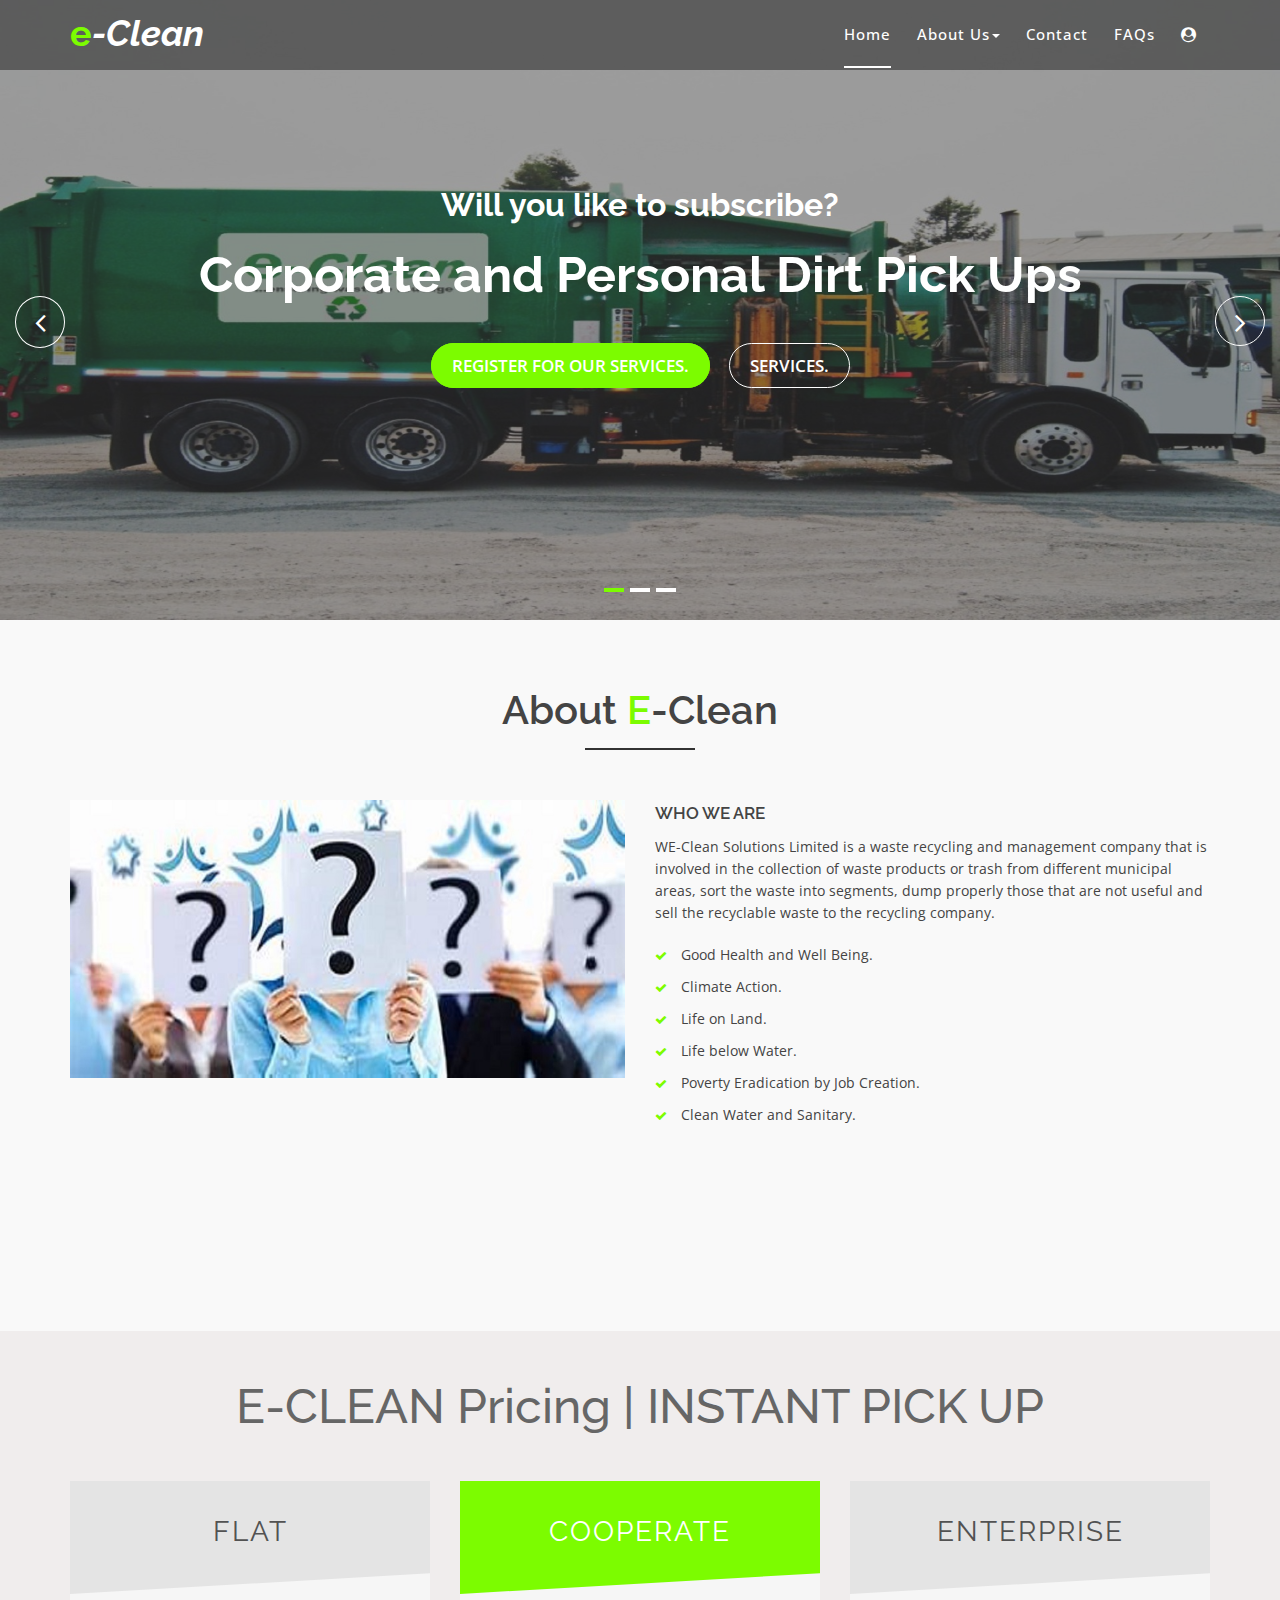
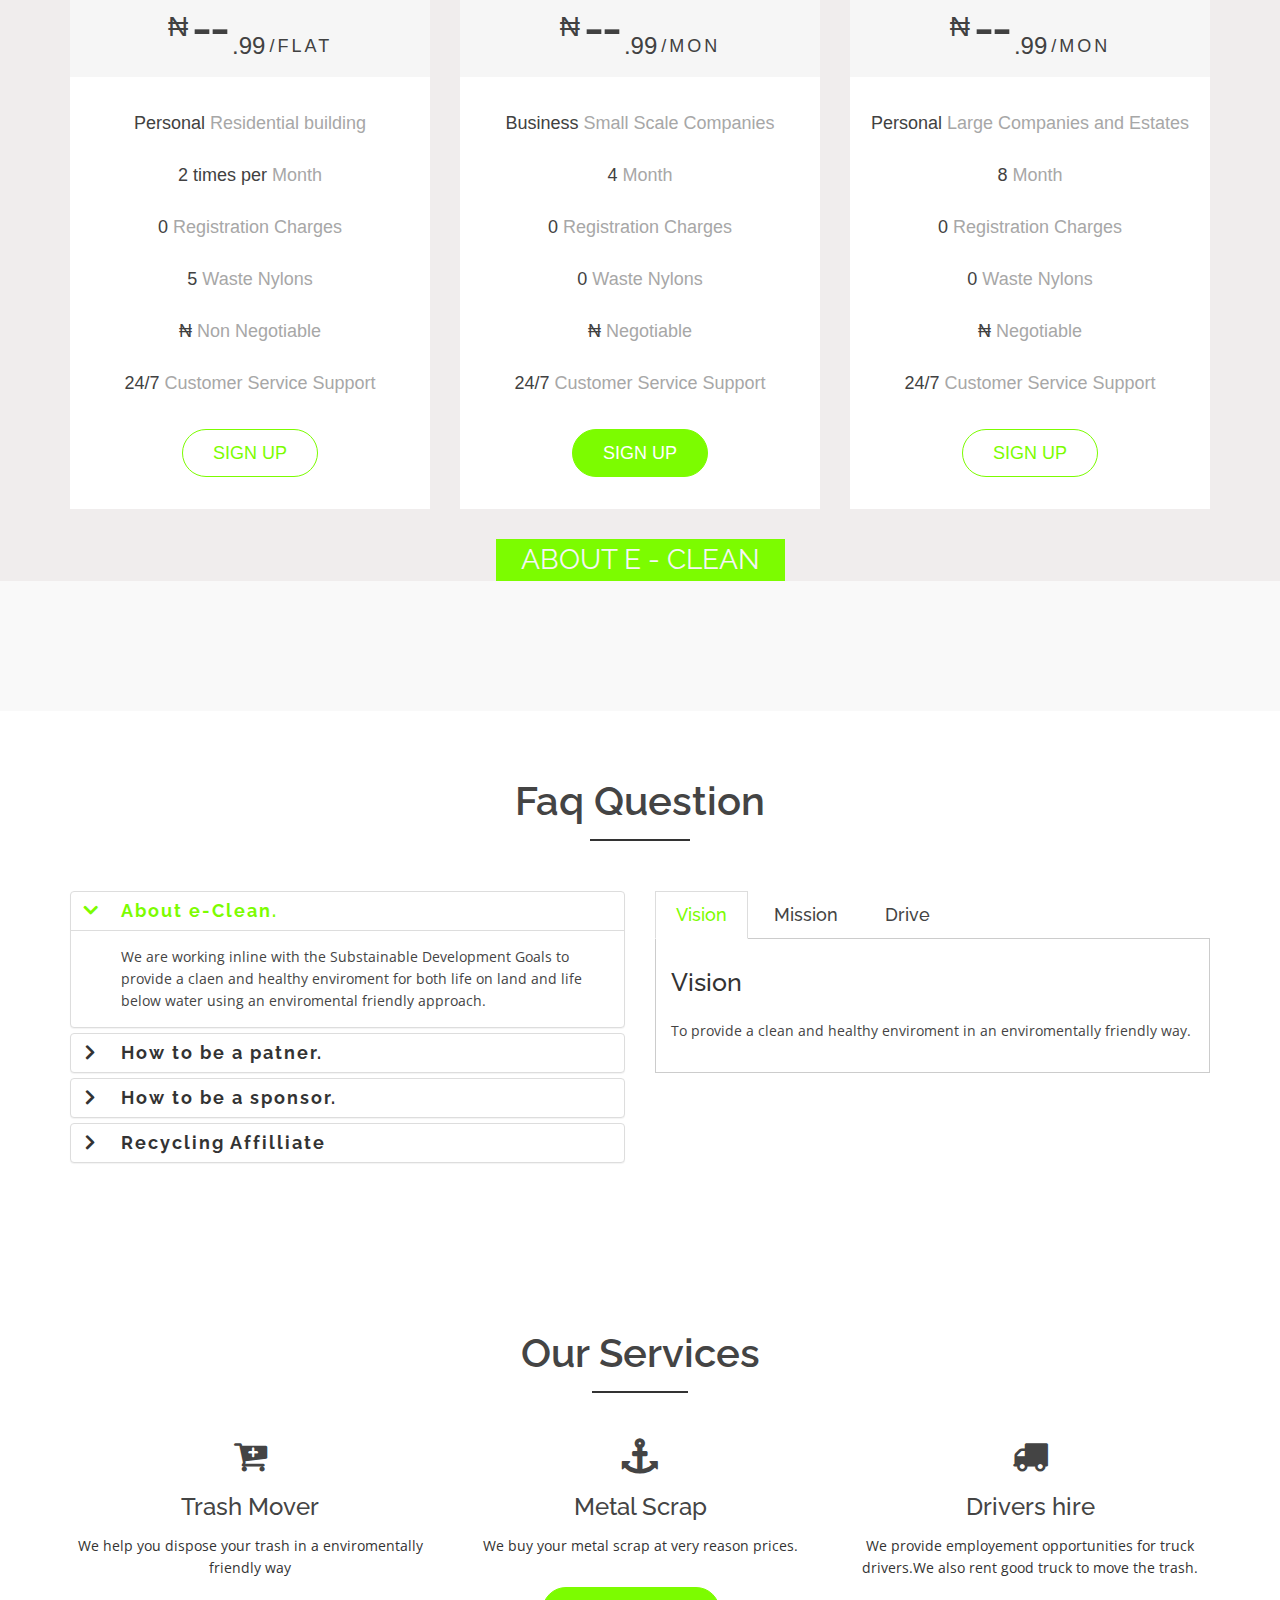
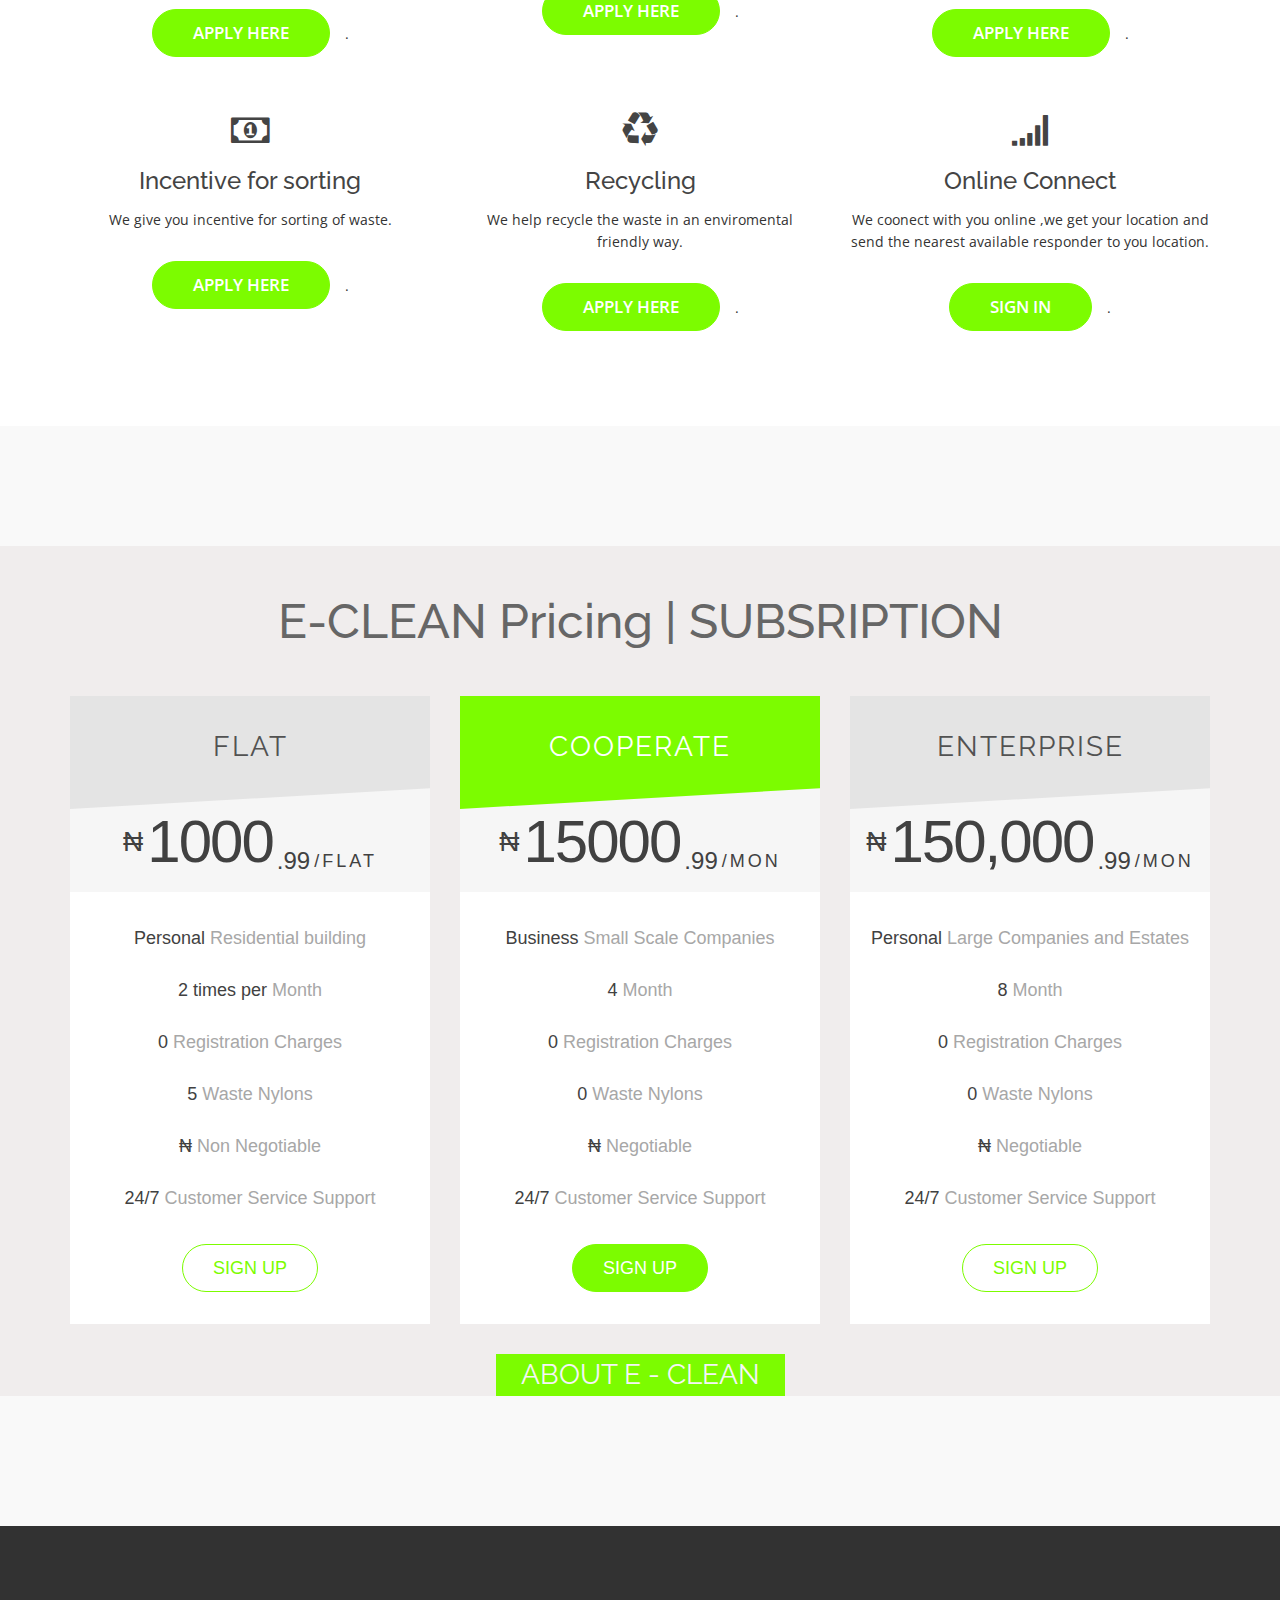
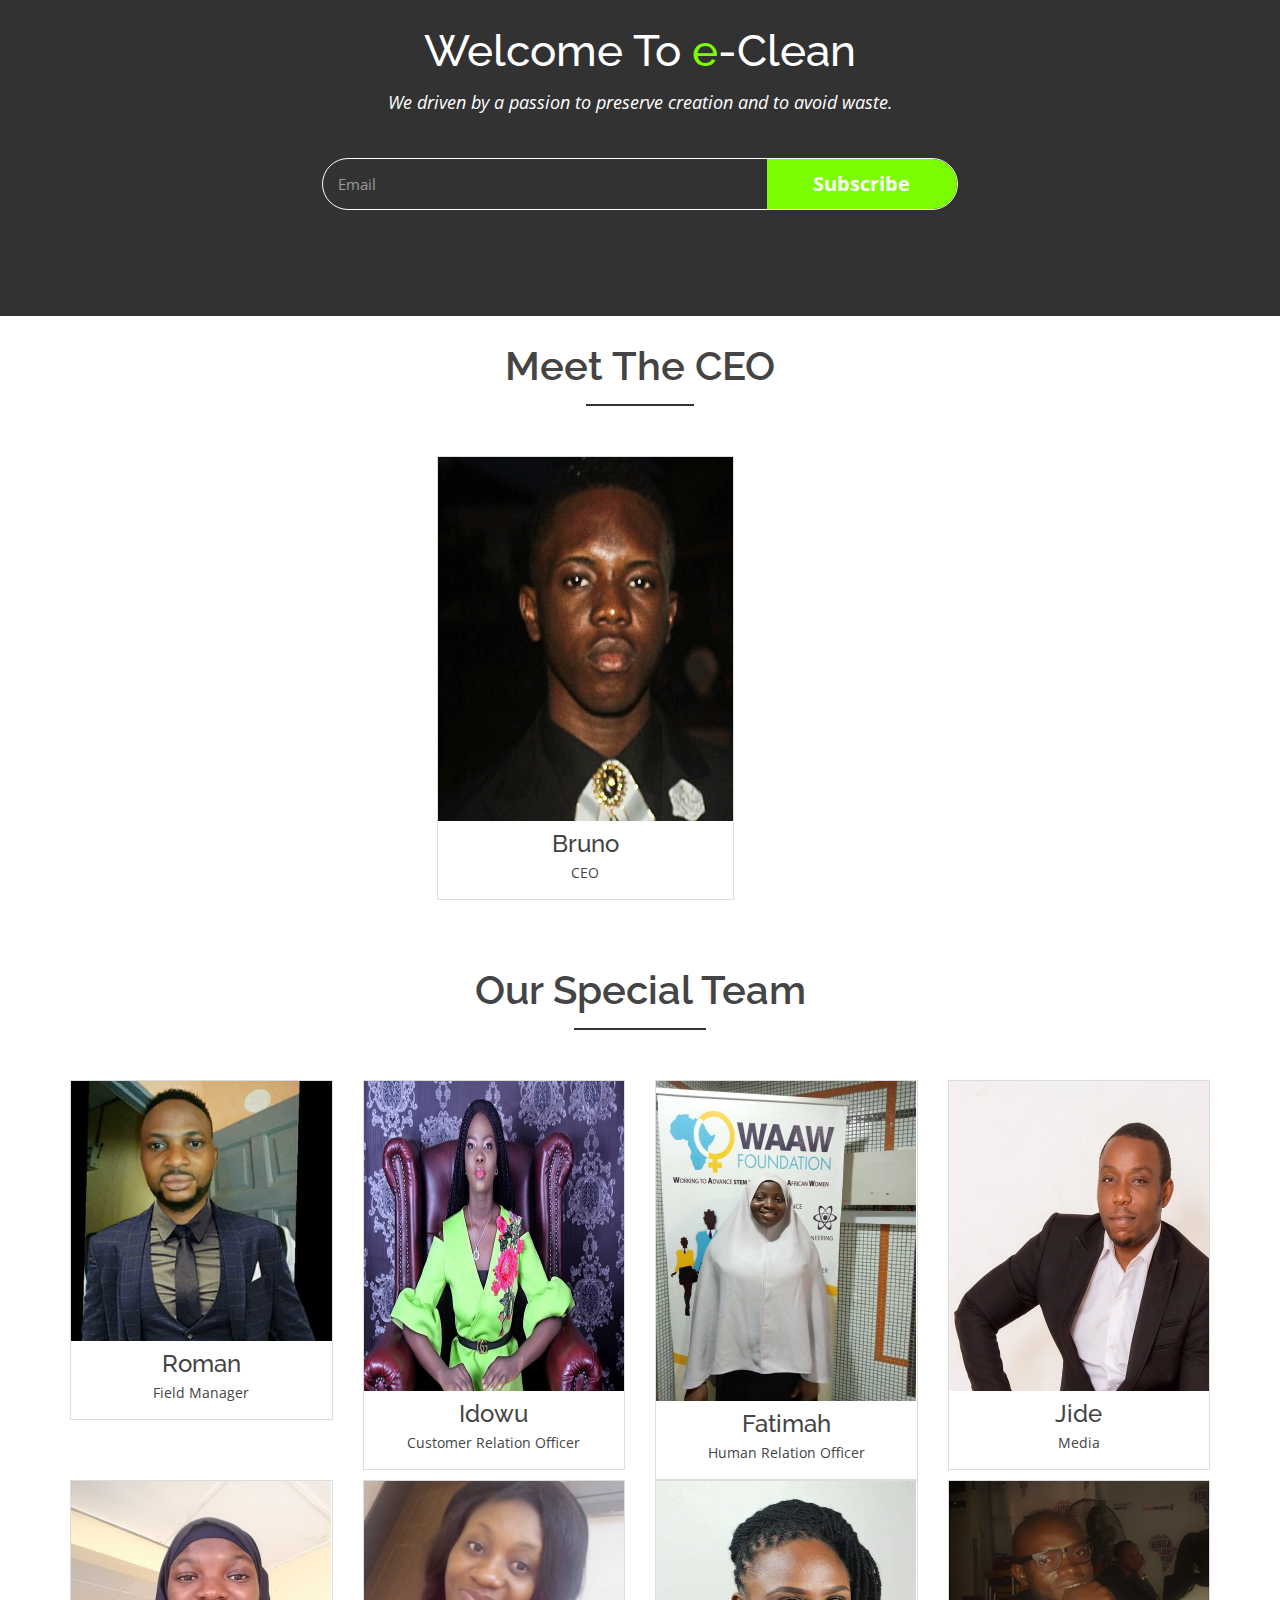
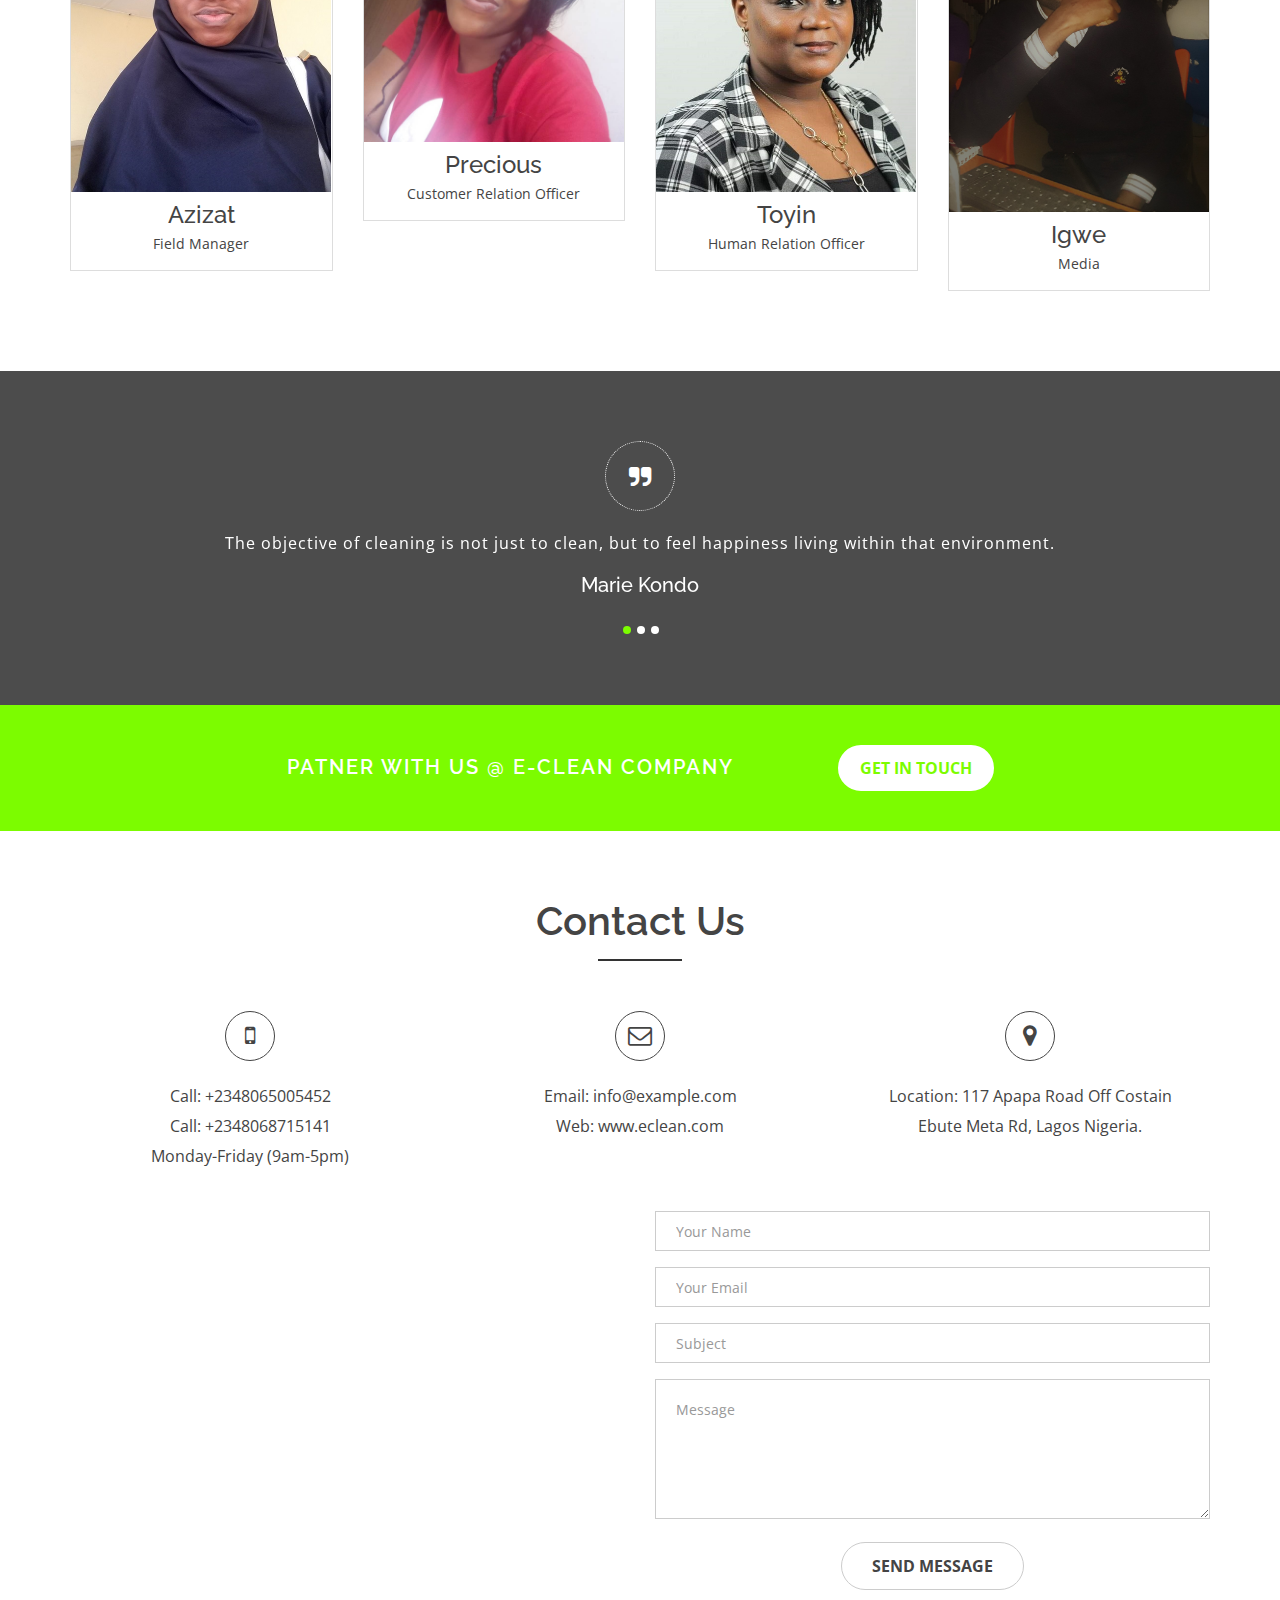
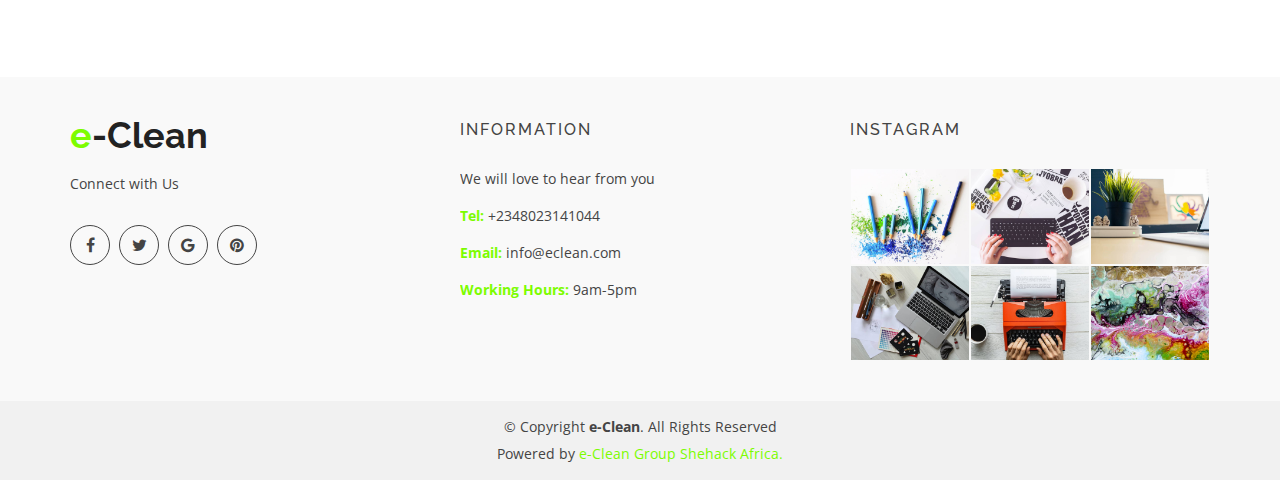
==== index.html @ 4c66dd2d "changining index page" ====
<!doctype html>
<html lang="en">
<head>
  <meta charset="utf-8">
  <title>eClean Enviromental Services</title>
  <meta content="width=device-width, initial-scale=1.0" name="viewport">
  <meta content="" name="keywords">
  <meta content="" name="description">

  <!-- Favicons -->
  <link href="img/favicon.png" rel="icon">
  <link href="img/apple-touch-icon.png" rel="apple-touch-icon">

  <!-- Google Fonts -->
  <link href="https://fonts.googleapis.com/css?family=Open+Sans:300,400,400i,600,700|Raleway:300,400,400i,500,500i,700,800,900" rel="stylesheet">

  <!-- Bootstrap CSS File -->
  <link href="lib/bootstrap/css/bootstrap.min.css" rel="stylesheet">

  <!-- Libraries CSS Files -->
  <link href="lib/nivo-slider/css/nivo-slider.css" rel="stylesheet">
  <link href="lib/owlcarousel/owl.carousel.css" rel="stylesheet">
  <link href="lib/owlcarousel/owl.transitions.css" rel="stylesheet">
  <link href="lib/font-awesome/css/font-awesome.min.css" rel="stylesheet">
  <link href="lib/animate/animate.min.css" rel="stylesheet">
  <link href="lib/venobox/venobox.css" rel="stylesheet">

  <!-- Nivo Slider Theme -->
  <link href="css/nivo-slider-theme.css" rel="stylesheet">

  <!-- Main Stylesheet File -->
  <link href="css/style.css" rel="stylesheet">

  <!-- Responsive Stylesheet File -->
  <link href="css/responsive.css" rel="stylesheet">

  <!-- =======================================================
    Theme Name: eBusiness
    Theme URL: https://bootstrapmade.com/ebusiness-bootstrap-corporate-template/
    Author: BootstrapMade.com
    License: https://bootstrapmade.com/license/
  ======================================================= -->
</head>

<body data-spy="scroll" data-target="#navbar-example">

  <div id="preloader"></div>

  <header>
    <!-- header-area start -->
    <div id="sticker" class="header-area">
      <div class="container">
        <div class="row">
          <div class="col-md-12 col-sm-12">

            <!-- Navigation -->
            <nav class="navbar navbar-default">
              <!-- Brand and toggle get grouped for better mobile display -->
              <div class="navbar-header">
                <button type="button" class="navbar-toggle collapsed" data-toggle="collapse" data-target=".bs-example-navbar-collapse-1" aria-expanded="false">
										<span class="sr-only">Toggle navigation</span>
										<span class="icon-bar"></span>
										<span class="icon-bar"></span>
										<span class="icon-bar"></span>
									</button>
                <!-- Brand -->
                <a class="navbar-brand page-scroll sticky-logo" href="index.html">
                  <h1><span style="color:lawngreen;">e</span><span style="color:white;font-style: italic;">-Clean</span></h1>
                  <!-- Uncomment below if you prefer to use an image logo -->
                  <!-- <img src="img/logo.png" alt="" title=""> -->
								</a>
              </div>
              <!-- Collect the nav links, forms, and other content for toggling -->
              <div class="collapse navbar-collapse main-menu bs-example-navbar-collapse-1" id="navbar-example">
                <ul class="nav navbar-nav navbar-right">
                  <li class="active">
                    <a class="page-scroll" href="#home">Home</a>
                  </li>
                  <li class="dropdown"><a href="#" class="dropdown-toggle" data-toggle="dropdown">About Us<span class="caret"></span></a>
                    <ul class="dropdown-menu" role="menu">
                    <li><a href=#about >About Us</a></li>
                       <li><a href=#services >Services</a></li>
                       <li><a href=#pricing>Pricing</a></li>
                       <li><a href=#testimonials>QUotes</a></li>
                      <li><a href=#team >Our Team</a></li>
                      
                    </ul> 
                  </li>
                 
                  <li>
                    <a class="page-scroll" href="#contact">Contact</a>
                  </li>

                  <li>
                    <a class="page-scroll" href="#faq">FAQs</a>
                  </li>
                  <li class="dropdown"><a href="#" class="dropdown-toggle" data-toggle="dropdown"><span class="fa fa-user-circle"></span></a>
                    <ul class="dropdown-menu" role="menu">
                       <li><a data-toggle="modal" data-target="#mySignin" ><span class="fa fa-unlock"></span> Sign In</a></li>
                      <li><a href=#team data-toggle="modal" data-target="#myClient"><span class="fa fa-edit"></span> Register</a></li>
                    </ul> 
                  </li>
                </ul>
              </div>
              <!-- navbar-collapse -->
            </nav>
            <!-- END: Navigation -->
          </div>
        </div>
      </div>
    </div>
    <!-- header-area end -->
  </header>
  <!-- header end -->

  <!-- Start Slider Area -->
  <div id="home" class="slider-area">
    <div class="bend niceties preview-2">
      <div id="ensign-nivoslider" class="slides">
        <img src="img/slider/slider1.jpeg" alt="" title="#slider-direction-1" />
        <img src="img/slider/slider1.jpeg" alt="" title="#slider-direction-2" />
        <img src="img/slider/slider1.jpeg" alt="" title="#slider-direction-3" />
      </div>

      <!-- direction 1 -->
      <div id="slider-direction-1" class="slider-direction slider-one">
        <div class="container">
          <div class="row">
            <div class="col-md-12 col-sm-12 col-xs-12">
              <div class="slider-content">
                <!-- layer 1 -->
                <div class="layer-1-1 hidden-xs wow slideInDown" data-wow-duration="2s" data-wow-delay=".2s">
                  <h2 class="title1">Will you like to subscribe? </h2>
                </div>
                <!-- layer 2 -->
                <div class="layer-1-2 wow slideInUp" data-wow-duration="2s" data-wow-delay=".1s">
                  <h1 class="title2">Corporate and Personal Dirt Pick Ups </h1>
                </div>
                <!-- layer 3 -->
                <div class="layer-1-3 hidden-xs wow slideInUp" data-wow-duration="2s" data-wow-delay=".2s">
                  <a class="ready-btn right-btn page-scroll" data-toggle="modal" data-target="#myClient" >Register for our Services.</a>
                  <a class="ready-btn  page-scroll"  href="#services">Services.</a>
                </div>
              </div>
            </div>
          </div>
        </div>
      </div>

      <!-- direction 2 -->
      <div id="slider-direction-2" class="slider-direction slider-two">
        <div class="container">
          <div class="row">
            <div class="col-md-12 col-sm-12 col-xs-12">
              <div class="slider-content text-center">
                <!-- layer 1 -->
                <div class="layer-1-1 hidden-xs wow slideInDown" data-wow-duration="2s" data-wow-delay=".2s">
                  <h2 class="title1">Are you into Recycling? </h2>
                </div>
                <!-- layer 2 -->
                <div class="layer-1-2 wow slideInUp" data-wow-duration="2s" data-wow-delay=".1s">
                  <h1 class="title2">Will you like to Patner With Us? </h1>
                </div>
                <!-- layer 3 -->
                <div class="layer-1-3 hidden-xs wow slideInUp" data-wow-duration="2s" data-wow-delay=".2s">
                  <a class="ready-btn right-btn page-scroll" data-toggle="modal" data-target="#myPatners" >Patner with Us.</a>
                  <a class="ready-btn  page-scroll" data-toggle="modal" data-target="#myClient" >Register for our Services.</a>
                </div>
              </div>
            </div>
          </div>
        </div>
      </div>

      <!-- direction 3 -->
      <div id="slider-direction-3" class="slider-direction slider-two">
        <div class="container">
          <div class="row">
            <div class="col-md-12 col-sm-12 col-xs-12">
              <div class="slider-content">
                <!-- layer 1 -->
                <div class="layer-1-1 hidden-xs wow slideInUp" data-wow-duration="2s" data-wow-delay=".2s">
                  <h2 class="title1">Are you a truck Driver or a Truck Owner  </h2>
                </div>
                <!-- layer 2 -->
                <div class="layer-1-2 wow slideInUp" data-wow-duration="2s" data-wow-delay=".1s">
                  <h1 class="title2">Apply With Us</h1>
                </div>
                <!-- layer 3 -->
                <div class="layer-1-3 hidden-xs wow slideInUp" data-wow-duration="2s" data-wow-delay=".2s">
                <a class="ready-btn right-btn  page-scroll" data-toggle="modal" data-target="#myApply">Apply Here.</a>
                <a class="ready-btn  page-scroll" data-toggle="modal" data-target="#myClient">Register for our Services.</a>
                </div>
              </div>
            </div>
          </div>
        </div>
      </div>
    </div>
  </div>
  <!-- End Slider Area -->

  <!-- Start About area -->
  <div id="about" class="about-area area-padding">
    <div class="container">
      <div class="row">
        <div class="col-md-12 col-sm-12 col-xs-12">
          <div class="section-headline text-center">
            <h2>About <span style="color:lawngreen">e</span>-Clean</h2>
          </div>
        </div>
      </div>
      <div class="row">
        <!-- single-well start-->
        <div class="col-md-6 col-sm-6 col-xs-12">
          <div class="well-left">
            <div class="single-well">
              <a href="#">
								  <img src="img/about/1.jpg" alt="">
								</a>
            </div>
          </div>
        </div>
        <!-- single-well end-->
        <div class="col-md-6 col-sm-6 col-xs-12">
          <div class="well-middle">
            <div class="single-well">
              <a href="#">
                <h4 class="sec-head">Who We Are</h4>
              </a>
              <p>
                WE-Clean Solutions Limited is a waste recycling and management company that is involved in the collection of 
                  waste products or trash from different municipal areas, sort the waste into segments, dump properly those 
                  that are not useful and sell the recyclable waste to the recycling company.
               
              </p>
              <ul>
                <li>
                  <i class="fa fa-check"></i> Good Health and Well Being.
                </li>
                <li>
                  <i class="fa fa-check"></i> Climate Action.
                </li>
                <li>
                  <i class="fa fa-check"></i> Life on Land.
                </li>
                <li>
                    <i class="fa fa-check"></i> Life  below Water.
                </li>
                <li>
                  <i class="fa fa-check"></i> Poverty Eradication by Job Creation.
                </li>
                <li>
                  <i class="fa fa-check"></i> Clean Water and Sanitary.
                </li>
              </ul>
            </div>
          </div>
        </div>
        <!-- End col-->
      </div>
    </div>
  </div>
  <!-- End About area -->

 <!-- Start Pricing area -->
<div id="pricing" class="about-area area-padding">
<div id="generic_price_table">   
<section>
        <div class="container">
            <div class="row">
                <div class="col-md-12">
                    
                    <div class="price-heading clearfix" style="margin-top:50px;">
                        <h1>E-CLEAN Pricing | INSTANT PICK UP</h1>
                    </div>
                    
                </div>
            </div>
        </div>
        <div class="container">
            <div class="row">
                <div class="col-md-4">
                    <div class="generic_content clearfix">
                        <div class="generic_head_price clearfix">
                            <div class="generic_head_content clearfix">                      
                                <div class="head_bg"></div>
                                <div class="head">
                                    <span>Flat</span>
                                </div>
                            </div>
     
                            <div class="generic_price_tag clearfix">	
                                <span class="price">
                                    <span class="sign">&#8358;</span>
                                    <span class="currency">--</span>
                                    <span class="cent">.99</span>
                                    <span class="month">/FLAT</span>
                                </span>
                            </div>
                        </div>                            
                        <div class="generic_feature_list">
                        	<ul>
                            	<li><span>Personal</span> Residential building</li>
                                <li><span>2 times per </span> Month</li>
                                <li><span>0</span> Registration Charges</li>
                                <li><span>5</span> Waste Nylons</li>
                                <li><span>&#8358;</span> Non Negotiable</li>
                                <li><span>24/7</span> Customer Service Support</li>
                            </ul>
                        </div>
                        <div class="generic_price_btn clearfix">
                        	<a  data-toggle="modal" data-target="#myClient">Sign up</a>
                        </div>
 
                    </div>
                        
                </div>
                
                <div class="col-md-4">
                    <div class="generic_content active clearfix">
                        <div class="generic_head_price clearfix">
                        
                            <div class="generic_head_content clearfix">
                            
                                <div class="head_bg"></div>
                                <div class="head">
                                    <span>Cooperate</span>
                                </div> 
                            </div>
		
                            <div class="generic_price_tag clearfix">	
                                <span class="price">
                                    <span class="sign">&#8358;</span>
                                    <span class="currency">--</span>
                                    <span class="cent">.99</span>
                                    <span class="month">/MON</span>
                                </span>
                            </div>
                            
                        </div>                            
                        <div class="generic_feature_list">
                        <ul>
                            	<li><span>Business</span> Small Scale Companies</li>
                                <li><span>4</span> Month</li>
                                <li><span>0</span> Registration Charges</li>
                                <li><span>0</span> Waste Nylons</li>
                                <li><span>&#8358;</span> Negotiable</li>
                                <li><span>24/7</span> Customer Service Support</li>
                            </ul>
                        </div>
		
                        <div class="generic_price_btn clearfix">
                        	<a class=""  data-toggle="modal" data-target="#myClient">Sign up</a>
                        </div>   
                    </div>
                        
                </div>
                <div class="col-md-4">
                    <div class="generic_content clearfix">
                     <div class="generic_head_price clearfix">
                        <div class="generic_head_content clearfix">
                   
                                <div class="head_bg"></div>
                                <div class="head">
                                    <span>Enterprise</span>
		</div>
                            </div>
                            <div class="generic_price_tag clearfix">	
                                <span class="price">
                                    <span class="sign">&#8358;</span>
                                    <span class="currency">--</span>
                                    <span class="cent">.99</span>
                                    <span class="month">/MON</span>
                                </span>
                            </div>
                        </div>                            
                        <div class="generic_feature_list">
                        <ul>
                            	<li><span>Personal</span> Large Companies and Estates</li>
                                <li><span>8</span> Month</li>
                                <li><span>0</span> Registration Charges</li>
                                <li><span>0</span> Waste Nylons</li>
                                <li><span>&#8358;</span> Negotiable</li>
                                <li><span>24/7</span> Customer Service Support</li>
                            </ul>
                        </div>
                        <div class="generic_price_btn clearfix">
                        	<a class=""  data-toggle="modal" data-target="#myClient">Sign up</a>
                        </div>   
                        
                    </div>
                        
                </div>
            </div>	
        </div>
    </section >             
	<footer>
    	<a class="bottom_btn"  href="#about">About E - CLEAN</a>
    </footer>
</div>
  </div>

  <!-- End Pricing area -->

 


  <!-- Faq area start -->
  <div id="faq" class="faq-area area-padding">
    <div class="container">
      <div class="row">
        <div class="col-md-12 col-sm-12 col-xs-12">
          <div class="section-headline text-center">
            <h2>Faq Question</h2>
          </div>
        </div>
      </div>
      <div class="row">
        <div class="col-md-6 col-sm-6 col-xs-12">
          <div class="faq-details">
            <div class="panel-group" id="accordion">
              <!-- Panel Default -->
              <div class="panel panel-default">
                <div class="panel-heading">
                  <h4 class="check-title">
											<a data-toggle="collapse" class="active" data-parent="#accordion" href="#about">
                                                <span class="acc-icons"></span>About e-Clean.
											</a>
										</h4>
                </div>
                <div id="check1" class="panel-collapse collapse in">
                  <div class="panel-body">
                    <p>
                      We are working inline with the Substainable Development Goals to 
                      provide a claen and healthy enviroment for both life on land 
                      and life below water using an enviromental friendly approach.
                    </p>
                  </div>
                </div>
              </div>
              <!-- End Panel Default -->
              <!-- Panel Default -->
              <div class="panel panel-default">
                <div class="panel-heading">
                  <h4 class="check-title">
											<a data-toggle="collapse" data-parent="#accordion" href="#check2">
                          <span class="acc-icons"></span> How to be a patner.
											</a>
										</h4>
                </div>
                <div id="check2" class="panel-collapse collapse">
                  <div class="panel-body">
                    <p>
                      To be a patner just register  <a  data-toggle="modal" data-target="#myPatners"> here</a>
                       and we will get in touch with you.
                    </p>
                  </div>
                </div>
              </div>
              <!-- End Panel Default -->
              <!-- Panel Default -->
              <div class="panel panel-default">
                <div class="panel-heading">
                  <h4 class="check-title">
											<a data-toggle="collapse" data-parent="#accordion" href="#check3">
                                                <span class="acc-icons"></span>How to be a sponsor.
											</a>
										</h4>
                </div>
                <div id="check3" class="panel-collapse collapse ">
                  <div class="panel-body">
                    <p>
                      To be a Sponser just register <a  data-toggle="modal" data-target="#myPatners"> here</a>and we will get in touch with you.
                    </p>
                  </div>
                </div>
              </div>
              <!-- End Panel Default -->
              <!-- Panel Default -->
              <div class="panel panel-default">
                <div class="panel-heading">
                  <h4 class="check-title">
											<a data-toggle="collapse" data-parent="#accordion" href="#check4">
                       <span class="acc-icons"></span>Recycling Affilliate
											</a>
										</h4>
                </div>
                <div id="check4" class="panel-collapse collapse">
                  <div class="panel-body">
                    <p>
                     If you are into Recyling ,we will love to patner with you. Register <a  data-toggle="modal" data-target="#myPatners"> here</a> and we will get in touch with you.
                    </p>
                  </div>
                </div>
              </div>
              <!-- End Panel Default -->
            </div>
          </div>
        </div>
        <div class="col-md-6 col-sm-6 col-xs-12">
          <div class="tab-menu">
            <!-- Nav tabs -->
            <ul class="nav nav-tabs" role="tablist">
              <li class="active">
                <a href="#p-view-1" role="tab" data-toggle="tab">Vision</a>
              </li>
              <li>
                <a href="#p-view-2" role="tab" data-toggle="tab">Mission</a>
              </li>
              <li>
                <a href="#p-view-3" role="tab" data-toggle="tab">Drive</a>
              </li>
            </ul>
          </div>
          <div class="tab-content">
            <div class="tab-pane active" id="p-view-1">
              <div class="tab-inner">
                <div class="event-content head-team">
                  <h4>Vision</h4>
                  <p>
                    To provide a clean and healthy enviroment in an enviromentally friendly way.
                  </p>
                  
                </div>
              </div>
            </div>
            <div class="tab-pane" id="p-view-2">
              <div class="tab-inner">
                <div class="event-content head-team">
                  <h4>Mission</h4>
                  <p>
                    We hire good truck,employ good driver,connet with you through tech and patner with recyclers.
                  </p>
                  
                </div>
              </div>
            </div>
            <div class="tab-pane" id="p-view-3">
              <div class="tab-inner">
                <div class="event-content head-team">
                  <h4>Our Drive</h4>
                  <p>
                   We driven by a passion to preserve creation and to avoid waste.
                  </p>
                  
                </div>
              </div>
            </div>
          </div>
        </div>
      </div>
      <!-- end Row -->
    </div>
  </div>
  <!-- End Faq Area -->

  <!-- Start Service area -->
  <div id="services" class="services-area area-padding">
    <div class="container">
      <div class="row">
        <div class="col-md-12 col-sm-12 col-xs-12">
          <div class="section-headline services-head text-center">
            <h2>Our Services</h2>
          </div>
        </div>
      </div>
      <div class="row text-center">
        <div class="services-contents">
          <!-- Start Left services -->
          <div class="col-md-4 col-sm-4 col-xs-12">
            <div class="about-move">
              <div class="services-details">
                <div class="single-services">
                  <a class="services-icon" href="#">
											<i class="fa fa-cart-plus"></i>
										</a>
                  <h4>Trash Mover</h4>
                  <p>
                    We help you dispose your trash in a enviromentally friendly way <br>
                    <a class="ready-btn right-btn" data-toggle="modal" data-target="#myApply">Apply here</a>.
                  </p>
                </div>
              </div>
              <!-- end about-details -->
            </div>
          </div>
          <div class="col-md-4 col-sm-4 col-xs-12">
            <div class="about-move">
              <div class="services-details">
                <div class="single-services">
                  <a class="services-icon" href="#">
											<i class="fa fa-anchor"></i>
										</a>
                  <h4>Metal Scrap</h4>
                  <p>
                   We buy your metal scrap at very reason prices. <br>
                   <a class="ready-btn right-btn" data-toggle="modal" data-target="#myApply">Apply here</a>.
                  </p>
                </div>
              </div>
              <!-- end about-details -->
            </div>
          </div>
          <div class="col-md-4 col-sm-4 col-xs-12">
            <!-- end col-md-4 -->
            <div class=" about-move">
              <div class="services-details">
                <div class="single-services">
                  <a class="services-icon" href="#">
											<i class="fa fa-truck"></i>
										</a>
                  <h4>Drivers hire</h4>
                  <p>
                    We provide employement opportunities for truck drivers.We also rent good truck to move the trash.<br>
                    <a class="ready-btn right-btn" data-toggle="modal" data-target="#myApply">Apply here</a>.
                  </p>
                </div>
              </div>
              <!-- end about-details -->
            </div>
          </div>
          <div class="col-md-4 col-sm-4 col-xs-12">
            <!-- end col-md-4 -->
            <div class=" about-move">
              <div class="services-details">
                <div class="single-services">
                  <a class="services-icon" href="#">
											<i class="fa fa-money"></i>
										</a>
                  <h4>Incentive for sorting </h4>
                  <p>
                    We give you incentive for sorting of waste.<br>
                    <a class="ready-btn right-btn" data-toggle="modal" data-target="#myApply">Apply here</a>. 
                  </p>
                </div>
              </div>
              <!-- end about-details -->
            </div>
          </div>
          <!-- End Left services -->
          <div class="col-md-4 col-sm-4 col-xs-12">
            <!-- end col-md-4 -->
            <div class=" about-move">
              <div class="services-details">
                <div class="single-services">
                  <a class="services-icon" href="#">
											<i class="fa fa-recycle"></i>
										</a>
                  <h4>Recycling</h4>
                  <p>
                    We help recycle the waste in an enviromental friendly way.<br>
                    <a class="ready-btn right-btn" data-toggle="modal" data-target="#myPatners">Apply here</a>.
                  </p>
                </div>
              </div>
              <!-- end about-details -->
            </div>
          </div>
          <!-- End Left services -->
          <div class="col-md-4 col-sm-4 col-xs-12">
            <!-- end col-md-4 -->
            <div class=" about-move">
              <div class="services-details">
                <div class="single-services">
                  <a class="services-icon" href="#">
											<i class="fa fa-signal"></i>
										</a>
                  <h4>Online Connect</h4>
                  <p>
                   We coonect with you online ,we get your location and send the nearest available responder to you location.<br>
                   <a class="ready-btn right-btn" data-toggle="modal" data-target="#mySignin">Sign In</a>. 
                  </p>
                </div>
              </div>
              <!-- end about-details -->
            </div>
          </div>
        </div>
      </div>
    </div>
  </div>
  <!-- End Service area -->

 
<!-- Start Pricing area -->
<div id="pricing" class="about-area area-padding">
<div id="generic_price_table">   
<section>
        <div class="container">
            <div class="row">
                <div class="col-md-12">
                    
                    <div class="price-heading clearfix" style="margin-top:50px;">
                        <h1>E-CLEAN Pricing | SUBSRIPTION</h1>
                    </div>
                    
                </div>
            </div>
        </div>
        <div class="container">
            <div class="row">
                <div class="col-md-4">
                    <div class="generic_content clearfix">
                        <div class="generic_head_price clearfix">
                            <div class="generic_head_content clearfix">                      
                                <div class="head_bg"></div>
                                <div class="head">
                                    <span>Flat</span>
                                </div>
                            </div>
     
                            <div class="generic_price_tag clearfix">	
                                <span class="price">
                                    <span class="sign">&#8358;</span>
                                    <span class="currency">1000</span>
                                    <span class="cent">.99</span>
                                    <span class="month">/FLAT</span>
                                </span>
                            </div>
                        </div>                            
                        <div class="generic_feature_list">
                        	<ul>
                            	<li><span>Personal</span> Residential building</li>
                                <li><span>2 times per </span> Month</li>
                                <li><span>0</span> Registration Charges</li>
                                <li><span>5</span> Waste Nylons</li>
                                <li><span>&#8358;</span> Non Negotiable</li>
                                <li><span>24/7</span> Customer Service Support</li>
                            </ul>
                        </div>
                        <div class="generic_price_btn clearfix">
                        	<a  data-toggle="modal" data-target="#myClient">Sign up</a>
                        </div>
 
                    </div>
                        
                </div>
                
                <div class="col-md-4">
                    <div class="generic_content active clearfix">
                        <div class="generic_head_price clearfix">
                        
                            <div class="generic_head_content clearfix">
                            
                                <div class="head_bg"></div>
                                <div class="head">
                                    <span>Cooperate</span>
                                </div> 
                            </div>
		
                            <div class="generic_price_tag clearfix">	
                                <span class="price">
                                    <span class="sign">&#8358;</span>
                                    <span class="currency">15000</span>
                                    <span class="cent">.99</span>
                                    <span class="month">/MON</span>
                                </span>
                            </div>
                            
                        </div>                            
                        <div class="generic_feature_list">
                        <ul>
                            	<li><span>Business</span> Small Scale Companies</li>
                                <li><span>4</span> Month</li>
                                <li><span>0</span> Registration Charges</li>
                                <li><span>0</span> Waste Nylons</li>
                                <li><span>&#8358;</span> Negotiable</li>
                                <li><span>24/7</span> Customer Service Support</li>
                            </ul>
                        </div>
		
                        <div class="generic_price_btn clearfix">
                        	<a class=""  data-toggle="modal" data-target="#myClient">Sign up</a>
                        </div>   
                    </div>
                        
                </div>
                <div class="col-md-4">
                    <div class="generic_content clearfix">
                     <div class="generic_head_price clearfix">
                        <div class="generic_head_content clearfix">
                   
                                <div class="head_bg"></div>
                                <div class="head">
                                    <span>Enterprise</span>
		</div>
                            </div>
                            <div class="generic_price_tag clearfix">	
                                <span class="price">
                                    <span class="sign">&#8358;</span>
                                    <span class="currency">150,000</span>
                                    <span class="cent">.99</span>
                                    <span class="month">/MON</span>
                                </span>
                            </div>
                        </div>                            
                        <div class="generic_feature_list">
                        <ul>
                            	<li><span>Personal</span> Large Companies and Estates</li>
                                <li><span>8</span> Month</li>
                                <li><span>0</span> Registration Charges</li>
                                <li><span>0</span> Waste Nylons</li>
                                <li><span>&#8358;</span> Negotiable</li>
                                <li><span>24/7</span> Customer Service Support</li>
                            </ul>
                        </div>
                        <div class="generic_price_btn clearfix">
                        	<a class=""  data-toggle="modal" data-target="#myClient">Sign up</a>
                        </div>   
                        
                    </div>
                        
                </div>
            </div>	
        </div>
    </section >             
	<footer>
    	<a class="bottom_btn"  href="#about">About E - CLEAN</a>
    </footer>
</div>
  </div>

  <!-- End Pricing area -->

 

  <!-- Start Wellcome Area -->
  <div class="wellcome-area">
    <div class="well-bg">
      <div class="test-overly"></div>
      <div class="container">
        <div class="row">
          <div class="col-md-12 col-sm-12 col-xs-12">
            <div class="wellcome-text">
              <div class="well-text text-center">
                <h2>Welcome To  <span style="color:lawngreen;">e</span>-Clean</h2>
                <p>
                  We driven by a passion to preserve creation and to avoid waste.
                </p>
                <div class="subs-feilds">
                  <div class="suscribe-input">
                    <input type="email" class="email form-control width-80" id="sus_email" placeholder="Email">
                    <button type="submit" id="sus_submit" class="add-btn width-20">Subscribe</button>
                    <div id="msg_Submit" class="h3 text-center hidden"></div>
                  </div>
                </div>
              </div>
            </div>
          </div>
        </div>
      </div>
    </div>
  </div>
  <!-- End Wellcome Area -->
   <!-- Start CEO -->
   <div class="row " style="padding-top: 30px">
     
   

      <div class="section-headline text-center">
          <h2>Meet The CEO</h2>
        </div>
        <div class="col-md-4"></div>
        <div class="col-md-3 col-sm-3 col-xs-4">
            <div class="single-team-member">
              <div class="team-img text-center">
                <a href="#">
										<img src="img/team/Bruno.jpg" alt="">
									</a>
                <div class="team-social-icon text-center">
                  <ul>
                    <li>
                      <a href="#">
													<i class="fa fa-facebook"></i>
												</a>
                    </li>
                    <li>
                      <a href="#">
													<i class="fa fa-twitter"></i>
												</a>
                    </li>
                    <li>
                      <a href="#">
													<i class="fa fa-instagram"></i>
												</a>
                    </li>
                  </ul>
                </div>
              </div>
              <div class="team-content text-center">
                <h4>Bruno</h4>
                <p>CEO</p>
              </div>
            </div>
          </div>
     
    </div>
   
  </div>
   <!-- End CEO -->
  <!-- Start team Area -->
  <div id="team" class="our-team-area area-padding">
    <div class="container">
      <div class="row">
        <div class="col-md-12 col-sm-12 col-xs-12">
          <div class="section-headline text-center">
            <h2>Our special Team</h2>
          </div>
        </div>
      </div>
      <div class="row">
        <div class="team-top">
          <div class="col-md-3 col-sm-3 col-xs-12">
            <div class="single-team-member">
              <div class="team-img">
                <a href="#">
										<img src="img/team/roman.jpeg" alt="">
									</a>
                <div class="team-social-icon text-center">
                  <ul>
                    <li>
                      <a href="#">
													<i class="fa fa-facebook"></i>
												</a>
                    </li>
                    <li>
                      <a href="#">
													<i class="fa fa-twitter"></i>
												</a>
                    </li>
                    <li>
                      <a href="#">
													<i class="fa fa-instagram"></i>
												</a>
                    </li>
                  </ul>
                </div>
              </div>
              <div class="team-content text-center">
                <h4>Roman</h4>
                <p>Field Manager</p>
              </div>
            </div>
          </div>
          <!-- End column -->
          <div class="col-md-3 col-sm-3 col-xs-12">
            <div class="single-team-member">
              <div class="team-img">
                <a href="#">
										<img src="img/team/idowu.jpg" alt="">
									</a>
                <div class="team-social-icon text-center">
                  <ul>
                    <li>
                      <a href="#">
													<i class="fa fa-facebook"></i>
												</a>
                    </li>
                    <li>
                      <a href="#">
													<i class="fa fa-twitter"></i>
												</a>
                    </li>
                    <li>
                      <a href="#">
													<i class="fa fa-instagram"></i>
												</a>
                    </li>
                  </ul>
                </div>
              </div>
              <div class="team-content text-center">
                <h4>Idowu</h4>
                <p>Customer Relation Officer</p>
              </div>
            </div>
          </div>
          <!-- End column -->
          <div class="col-md-3 col-sm-3 col-xs-12">
            <div class="single-team-member">
              <div class="team-img">
                <a href="#">
										<img src="img/team/fatimah.jpeg" alt="">
									</a>
                <div class="team-social-icon text-center">
                  <ul>
                    <li>
                      <a href="#">
													<i class="fa fa-facebook"></i>
												</a>
                    </li>
                    <li>
                      <a href="#">
													<i class="fa fa-twitter"></i>
												</a>
                    </li>
                    <li>
                      <a href="#">
													<i class="fa fa-instagram"></i>
												</a>
                    </li>
                  </ul>
                </div>
              </div>
              <div class="team-content text-center">
                <h4>Fatimah</h4>
                <p>Human Relation Officer</p>
              </div>
              
            </div>
          </div>
          <!-- End column -->
          <div class="col-md-3 col-sm-3 col-xs-12">
            <div class="single-team-member">
              <div class="team-img">
                <a href="#">
										<img src="img/team/jide.jpg" alt="" height="600px">
									</a>
                <div class="team-social-icon text-center">
                  <ul>
                    <li>
                      <a href="#">
													<i class="fa fa-facebook"></i>
												</a>
                    </li>
                    <li>
                      <a href="#">
													<i class="fa fa-twitter"></i>
												</a>
                    </li>
                    <li>
                      <a href="#">
													<i class="fa fa-instagram"></i>
												</a>
                    </li>
                  </ul>
                </div>
              </div>
              <div class="team-content text-center">
                <h4>Jide</h4>
                <p>Media</p>
              </div>
            </div>
          </div>
          <!-- End column -->
        </div>
      </div>
      <div class="row">
        <div class="team-top">
          <div class="col-md-3 col-sm-3 col-xs-12">
            <div class="single-team-member">
              <div class="team-img">
                <a href="#">
										<img src="img/team/azizat.jpg" alt="">
									</a>
                <div class="team-social-icon text-center">
                  <ul>
                    <li>
                      <a href="#">
													<i class="fa fa-facebook"></i>
												</a>
                    </li>
                    <li>
                      <a href="#">
													<i class="fa fa-twitter"></i>
												</a>
                    </li>
                    <li>
                      <a href="#">
													<i class="fa fa-instagram"></i>
												</a>
                    </li>
                  </ul>
                </div>
              </div>
              <div class="team-content text-center">
                <h4>Azizat</h4>
                <p>Field Manager</p>
              </div>
            </div>
          </div>
          <!-- End column -->
          <div class="col-md-3 col-sm-3 col-xs-12">
            <div class="single-team-member">
              <div class="team-img">
                <a href="#">
										<img src="img/team/precious.jpeg"alt="">
									</a>
                <div class="team-social-icon text-center">
                  <ul>
                    <li>
                      <a href="#">
													<i class="fa fa-facebook"></i>
												</a>
                    </li>
                    <li>
                      <a href="#">
													<i class="fa fa-twitter"></i>
												</a>
                    </li>
                    <li>
                      <a href="#">
													<i class="fa fa-instagram"></i>
												</a>
                    </li>
                  </ul>
                </div>
              </div>
              <div class="team-content text-center">
                <h4>Precious</h4>
                <p>Customer Relation Officer</p>
              </div>
            </div>
          </div>
          <!-- End column -->
          <div class="col-md-3 col-sm-3 col-xs-12">
            <div class="single-team-member">
              <div class="team-img">
                <a href="#">
										<img src="img/team/funmi.jpeg" alt="">
									</a>
                <div class="team-social-icon text-center">
                  <ul>
                    <li>
                      <a href="#">
													<i class="fa fa-facebook"></i>
												</a>
                    </li>
                    <li>
                      <a href="#">
													<i class="fa fa-twitter"></i>
												</a>
                    </li>
                    <li>
                      <a href="#">
													<i class="fa fa-instagram"></i>
												</a>
                    </li>
                  </ul>
                </div>
              </div>
              <div class="team-content text-center">
                <h4>Toyin</h4>
                <p>Human Relation Officer</p>
              </div>
            </div>
          </div>
          <!-- End column -->
          <div class="col-md-3 col-sm-3 col-xs-12">
            <div class="single-team-member">
              <div class="team-img">
                <a href="#">
										<img src="img/team/igwe.jpg" alt="" height="600px">
									</a>
                <div class="team-social-icon text-center">
                  <ul>
                    <li>
                      <a href="#">
													<i class="fa fa-facebook"></i>
												</a>
                    </li>
                    <li>
                      <a href="#">
													<i class="fa fa-twitter"></i>
												</a>
                    </li>
                    <li>
                      <a href="#">
													<i class="fa fa-instagram"></i>
												</a>
                    </li>
                  </ul>
                </div>
              </div>
              <div class="team-content text-center">
                <h4>Igwe</h4>
                <p>Media</p>
              </div>
            </div>
          </div>
          <!-- End column -->
        </div>
      </div>
    </div>
  </div>
  <!-- End Team Area -->

 

  
 
  <!-- awesome-portfolio end -->
  
 
  <!-- End pricing table area -->
  <!-- Start Testimonials -->
  <div id="testimonials" class="testimonials-area">
    <div class="testi-inner area-padding">
      <div class="testi-overly"></div>
      <div class="container ">
        <div class="row">
          <div class="col-md-12 col-sm-12 col-xs-12">
            <!-- Start testimonials Start -->
            <div class="testimonial-content text-center">
              <a class="quate" href="#"><i class="fa fa-quote-right"></i></a>
              <!-- start testimonial carousel -->
              <div class="testimonial-carousel">
                <div class="single-testi">
                  <div class="testi-text">
                    <p>
                      The objective of cleaning is not just to clean, but to feel happiness living within that environment.
                    </p>
                    <h6>Marie Kondo</h6>
                  </div>
                </div>
                <!-- End single item -->
                <div class="single-testi">
                  <div class="testi-text">
                    <p>
                      Our environment, the world in which we live and work, is a mirror of our attitudes and expectations..
                    </p>
                    <h6>Jhon</h6>
                  </div>
                </div>
                <!-- End single item -->
                <div class="single-testi">
                  <div class="testi-text">
                    <p>
                     If you don't take care of your enviroment your enviroment will take care of you .
                    </p>
                    <h6>Fleming</h6>
                  </div>
                </div>
                <!-- End single item -->
              </div>
            </div>
            <!-- End testimonials end -->
          </div>
          <!-- End Right Feature -->
        </div>
      </div>
    </div>
  </div>
  <!-- End Testimonials -->
 
  <!-- Start Suscrive Area -->
  <div class="suscribe-area">
    <div class="container">
      <div class="row">
        <div class="col-lg-12 col-md-12 col-sm-12 col-xs=12">
          <div class="suscribe-text text-center">
            <h3>Patner with us @ <span style="color:ivory;">e</span>-Clean company</h3>
            <a class="sus-btn" data-toggle="modal" data-target="#myPatners">Get in Touch</a>
          </div>
        </div>
      </div>
    </div>
  </div>
  <!-- End Suscrive Area -->
  <!-- Start contact Area -->
  <div id="contact" class="contact-area">
    <div class="contact-inner area-padding">
      <div class="contact-overly"></div>
      <div class="container ">
        <div class="row">
          <div class="col-md-12 col-sm-12 col-xs-12">
            <div class="section-headline text-center">
              <h2>Contact us</h2>
            </div>
          </div>
        </div>
        <div class="row">
          <!-- Start contact icon column -->
          <div class="col-md-4 col-sm-4 col-xs-12">
            <div class="contact-icon text-center">
              <div class="single-icon">
                <i class="fa fa-mobile"></i>
                <p>
                  Call: +2348065005452<br>
                  Call: +2348068715141<br>
                  <span>Monday-Friday (9am-5pm)</span>
                </p>
              </div>
            </div>
          </div>
          <!-- Start contact icon column -->
          <div class="col-md-4 col-sm-4 col-xs-12">
            <div class="contact-icon text-center">
              <div class="single-icon">
                <i class="fa fa-envelope-o"></i>
                <p>
                  Email: info@example.com<br>
                  <span>Web: www.eclean.com</span>
                </p>
              </div>
            </div>
          </div>
          <!-- Start contact icon column -->
          <div class="col-md-4 col-sm-4 col-xs-12">
            <div class="contact-icon text-center">
              <div class="single-icon">
                <i class="fa fa-map-marker"></i>
                <p>
                  Location: 117 Apapa Road Off Costain<br>
                  <span>Ebute Meta Rd, Lagos Nigeria.</span>
                </p>
              </div>
            </div>
          </div>
        </div>
        <div class="row">

          <!-- Start Google Map -->
          <div class="col-md-6 col-sm-6 col-xs-12">
            <!-- Start Map -->
            <iframe src="https://www.google.com/maps/embed?pb=!1m18!1m12!1m3!1d22864.11283411948!2d-73.96468908098944!3d40.630720240038435!2m3!1f0!2f0!3f0!3m2!1i1024!2i768!4f13.1!3m3!1m2!1s0x89c24fa5d33f083b%3A0xc80b8f06e177fe62!2sNew+York%2C+NY%2C+USA!5e0!3m2!1sen!2sbg!4v1540447494452" width="100%" height="380" frameborder="0" style="border:0" allowfullscreen></iframe>
            <!-- End Map -->
          </div>
          <!-- End Google Map -->

          <!-- Start  contact -->
          <div class="col-md-6 col-sm-6 col-xs-12">
            <div class="form contact-form">
              <div id="sendmessage">Your message has been sent. Thank you!</div>
              <div id="errormessage"></div>
              <form action="" method="post" role="form" class="contactForm">
                <div class="form-group">
                  <input type="text" name="name" class="form-control" id="name" placeholder="Your Name" data-rule="minlen:4" data-msg="Please enter at least 4 chars" />
                  <div class="validation"></div>
                </div>
                <div class="form-group">
                  <input type="email" class="form-control" name="email" id="email" placeholder="Your Email" data-rule="email" data-msg="Please enter a valid email" />
                  <div class="validation"></div>
                </div>
                <div class="form-group">
                  <input type="text" class="form-control" name="subject" id="subject" placeholder="Subject" data-rule="minlen:4" data-msg="Please enter at least 8 chars of subject" />
                  <div class="validation"></div>
                </div>
                <div class="form-group">
                  <textarea class="form-control" name="message" rows="5" data-rule="required" data-msg="Please write something for us" placeholder="Message"></textarea>
                  <div class="validation"></div>
                </div>
                <div class="text-center"><button type="submit">Send Message</button></div>
              </form>
            </div>
          </div>
          <!-- End Left contact -->
        </div>
      </div>
    </div>
  </div>
  <!-- End Contact Area -->

  <!-- Start Footer bottom Area -->
  <footer>
    <div class="footer-area">
      <div class="container">
        <div class="row">
          <div class="col-md-4 col-sm-4 col-xs-12">
            <div class="footer-content">
              <div class="footer-head">
                <div class="footer-logo">
                  <h2><span style="color:lawngreen;">e</span>-Clean</h2>
                </div>

                <p>Connect with Us</p>
                <div class="footer-icons">
                  <ul>
                    <li>
                      <a href="#"><i class="fa fa-facebook"></i></a>
                    </li>
                    <li>
                      <a href="#"><i class="fa fa-twitter"></i></a>
                    </li>
                    <li>
                      <a href="#"><i class="fa fa-google"></i></a>
                    </li>
                    <li>
                      <a href="#"><i class="fa fa-pinterest"></i></a>
                    </li>
                  </ul>
                </div>
              </div>
            </div>
          </div>
          <!-- end single footer -->
          <div class="col-md-4 col-sm-4 col-xs-12">
            <div class="footer-content">
              <div class="footer-head">
                <h4>information</h4>
                <p>
                  We will love to hear from you
                </p>
                <div class="footer-contacts">
                  <p><span>Tel:</span> +2348023141044</p>
                  <p><span>Email:</span> info@eclean.com</p>
                  <p><span>Working Hours:</span> 9am-5pm</p>
                </div>
              </div>
            </div>
          </div>
          <!-- end single footer -->
          <div class="col-md-4 col-sm-4 col-xs-12">
            <div class="footer-content">
              <div class="footer-head">
                <h4>Instagram</h4>
                <div class="flicker-img">
                  <a href="#"><img src="img/portfolio/1.jpg" alt=""></a>
                  <a href="#"><img src="img/portfolio/2.jpg" alt=""></a>
                  <a href="#"><img src="img/portfolio/3.jpg" alt=""></a>
                  <a href="#"><img src="img/portfolio/4.jpg" alt=""></a>
                  <a href="#"><img src="img/portfolio/5.jpg" alt=""></a>
                  <a href="#"><img src="img/portfolio/6.jpg" alt=""></a>
                </div>
              </div>
            </div>
          </div>
        </div>
      </div>
    </div>
    <div class="footer-area-bottom">
      <div class="container">
        <div class="row">
          <div class="col-md-12 col-sm-12 col-xs-12">
            <div class="copyright text-center">
              <p>
                &copy; Copyright <strong>e-Clean</strong>. All Rights Reserved
              </p>
            </div>
            <div class="credits">
              <!--
                All the links in the footer should remain intact.
                You can delete the links only if you purchased the pro version.
                Licensing information: https://bootstrapmade.com/license/
                Purchase the pro version with working PHP/AJAX contact form: https://bootstrapmade.com/buy/?theme=eBusiness
              -->
              Powered by <a href="https://bootstrapmade.com/"><span style="color:lawngreen;">e</span>-Clean Group Shehack Africa.</a>
            </div>
          </div>
        </div>
      </div>
    </div>
  </footer>

  <!-- Modal Dirt -->
<div id="mySignin" class="modal fade" role="dialog">
    <div class="modal-dialog">
  
      <!-- Modal content-->
      <div class="modal-content">
        <div class="modal-header" style="background-color:lawngreen;text-align:center; color:ivory;">
          <button type="button" class="close" data-dismiss="modal">&times;</button>
          <h4 class="modal-title">Sign In</h4>
        </div>
        <div class="modal-body">
        <?php
          if( isset($err)){
           echo ' <div class="alert alert-danger">'.$err.'</div>'; 
          }
          if(isset($success)){
            echo ' <div class="alert alert-danger">'.$success.'</div>'; 
           }
           if(isset($message)){
            echo ' <div class="alert alert-danger">'.$message.'</div>'; 
           }
          ?>
           
          <form method="POST" action="#">
            <div class="form-group">
                <label for="email">Email address:</label>
          <input type="email" name="email" class="form-control" id="email">
        </div>
        <div class="form-group">
          <label for="pwd">Password:</label>
          <input type="password" name="password" class="form-control" id="pwd">
        </div>
        <div class="checkbox">
          <label><input type="checkbox"> Remember me</label>
        </div>
        <button type="submit" class="btn btn-default">Submit</button>
            </form>
        </div>
        <div class="modal-footer">
          <button type="button" class="btn btn-default" data-dismiss="modal">Close</button>
        </div>
      </div>
  
    </div>
  </div>
 <!-- Modal -->

 <!-- Modal Sponsors -->
<div id="myPatners" class="modal fade" role="dialog">
    <div class="modal-dialog">
  
      <!-- Modal content-->
      <div class="modal-content">
        <div class="modal-header" style="background-color:lawngreen;text-align:center; color:ivory;">
          <button type="button" class="close" data-dismiss="modal">&times;</button>
          <h4 class="modal-title">PATNER WITH US</h4>
        </div>
        <div class="modal-body">
       
           
            <form action="/action_page.php">
              <div class="form-group">
                  <label for="name">Name:</label>
                  <input type="text" class="form-control" name="name" id="name" required>
                </div>
                <div class="form-group">
                    <label for="mobile">Mobile No:</label>
                    <input type="text" class="form-control" name="mobile" id="mobile" required>
                  </div>
                  <div class="form-group">
                      <label for="name">Address:</label>
                      <input type="text" class="form-control" name="address" id="address" required>
                    </div>
                 <div class="form-group">
                    <label for="email">Email address:</label>
                    <input type="email" class="form-control" name="email" id="email">
                  </div>
                 
                  <div class="form-group">
                  <label for="cat">Category</label>
                  <select class="form-control" id="cat">
                  <option disabled>--Select category--</option>
                    <option>Recycler</option>
                    <option>Sponsor</option>
                    <option>Waste Facility Owner</option>
                  </select>
                </div>
              <div class="form-group">
                <label for="pwd">Password:</label>
                <input type="password" class="form-control" name="password" id="pwd">
              </div>
              <div class="form-group">
                  <label for="confirm">Confirm Password:</label>
                  <input type="confirm" class="form-control" name="confirm" id="confirm">
                </div>
              <div class="checkbox">
                <label><input type="checkbox"> Remember me</label>
              </div>
              <button type="submit" class="btn btn-default">Submit</button>
            </form>
        </div>
        <div class="modal-footer">
          <button type="button" class="btn btn-default" data-dismiss="modal">Close</button>
        </div>
      </div>
  
    </div>
  </div>
 <!-- Modal -->

 <!-- Modal Dirt -->
<div id="myClient" class="modal fade" role="dialog">
    <div class="modal-dialog">
  
      <!-- Modal content-->
      <div class="modal-content">
        <div class="modal-header" style="background-color:lawngreen;text-align:center; color:ivory;">
          <button type="button" class="close" data-dismiss="modal">&times;</button>
          <h4 class="modal-title">CLIENT SIGN UP</h4>
        </div>
        <div class="modal-body">
      
            <form action="/action_page.php">
              <div class="form-group">
                  <label for="name">Name:</label>
                  <input type="text" class="form-control" name="name" id="name" required>
                </div>
                <div class="form-group">
                    <label for="mobile">Mobile No:</label>
                    <input type="text" class="form-control" name="mobile" id="mobile" required>
                  </div>
                  <div class="form-group">
                      <label for="name">Address:</label>
                      <input type="text" class="form-control" name="address" id="address" required>
                    </div>
                 <div class="form-group">
                    <label for="email">Email address:</label>
                    <input type="email" class="form-control" name="email" id="email">
                  </div>
                  <div class="form-group">
                  <label for="cat">Category</label>
                  <select class="form-control" id="cat">
                  <option disabled>--Select category--</option>
                    <option>Personal</option>
                    <option>Corporate</option>
                    <option>Enterprise</option>
                  </select>
                </div>
                <div class="form-group">
                  <label for="cat">Frequency</label>
                  <select class="form-control" id="cat">
                  <option disabled>--Select frequency--</option>
                    <option>weekly</option>
                    <option>twice weekly</option>
                    <option>monthly</option>
                    <option>twice monthly</option>
                  </select>
                </div>
             <div class="form-group">
                <label for="pwd">Password:</label>
                <input type="password" class="form-control" name="password" id="pwd">
              </div>
              <div class="form-group">
                  <label for="confirm">Confirm Password:</label>
                  <input type="confirm" class="form-control" name="confirm" id="confirm">
                </div>
              <div class="checkbox">
                <label><input type="checkbox"> Remember me</label>
              </div>
              <button type="submit" class="btn btn-default">Submit</button>
            </form>
        </div>
        <div class="modal-footer">
          <button type="button" class="btn btn-default" data-dismiss="modal">Close</button>
        </div>
      </div>
  
    </div>
  </div>
 <!-- Modal -->

 <!-- Modal Dirt -->
<div id="myApply" class="modal fade" role="dialog">
    <div class="modal-dialog">
  
      <!-- Modal content-->
      <div class="modal-content">
        <div class="modal-header" style="background-color:lawngreen;text-align:center; color:ivory;">
          <button type="button" class="close" data-dismiss="modal">&times;</button>
          <h4 class="modal-title">APPLY HERE</h4>
        </div>
        <div class="modal-body">
      
           
            <form action="/action_page.php">
              <div class="form-group">
                  <label for="name">Name:</label>
                  <input type="text" class="form-control" name="name" id="name" required>
                </div>
                <div class="form-group">
                    <label for="mobile">Mobile No:</label>
                    <input type="text" class="form-control" name="mobile" id="mobile" required>
                  </div>
                  <div class="form-group">
                      <label for="name">Address:</label>
                      <input type="text" class="form-control" name="address" id="address" required>
                    </div>
                 <div class="form-group">
                    <label for="email">Email address:</label>
                    <input type="email" class="form-control" name="email" id="email">
                  </div>
                  <div class="form-group">
                  <label for="cat">Category</label>
                  <select class="form-control" id="cat">
                  <option disabled>--Select category--</option>
                    <option>Truck Owner</option>
                    <option>Truck Driver</option>
                    <option>Truck Owner and Driver</option>
                    <option>Trash Movers</option>
                    <option>Metal Scrappers </option>
                    <option>Sorters </option>
                  </select>
                </div>
              <div class="form-group">
                <label for="pwd">Password:</label>
                <input type="password" class="form-control" name="password" id="pwd">
              </div>
              <div class="form-group">
                  <label for="confirm">Confirm Password:</label>
                  <input type="confirm" class="form-control" name="confirm" id="confirm">
                </div>
              <div class="checkbox">
                <label><input type="checkbox"> Remember me</label>
              </div>
              <button type="submit" class="btn btn-default">Submit</button>
            </form>
        </div>
        <div class="modal-footer">
          <button type="button" class="btn btn-default" data-dismiss="modal">Close</button>
        </div>
      </div>
  
    </div>
  </div>
 <!-- Modal -->

  <a href="#" class="back-to-top"><i class="fa fa-chevron-up"></i></a>

  <!-- JavaScript Libraries -->
  <script src="lib/jquery/jquery.min.js"></script>
  <script src="lib/bootstrap/js/bootstrap.min.js"></script>
  <script src="lib/owlcarousel/owl.carousel.min.js"></script>
  <script src="lib/venobox/venobox.min.js"></script>
  <script src="lib/knob/jquery.knob.js"></script>
  <script src="lib/wow/wow.min.js"></script>
  <script src="lib/parallax/parallax.js"></script>
  <script src="lib/easing/easing.min.js"></script>
  <script src="lib/nivo-slider/js/jquery.nivo.slider.js" type="text/javascript"></script>
  <script src="lib/appear/jquery.appear.js"></script>
  <script src="lib/isotope/isotope.pkgd.min.js"></script>

  <!-- Contact Form JavaScript File -->
  <script src="contactform/contactform.js"></script>

  <script src="js/main.js"></script>
</body>

</html>
---- lib/venobox/venobox.css ----
/* ------ venobox.css --------*/
.vbox-overlay *, .vbox-overlay *:before, .vbox-overlay *:after{
    -webkit-backface-visibility: hidden;
    -webkit-box-sizing:border-box;
    -moz-box-sizing:border-box;
    box-sizing:border-box;

}
.vbox-overlay{
    display: -webkit-flex;
    display: flex;
    -webkit-flex-direction: column;
    flex-direction: column;
    -webkit-justify-content: center;
    justify-content: center;
    -webkit-align-items: center;
    align-items: center;
    position: fixed;
    left: 0;
    top: 0;
    bottom: 0;
    right: 0;
    z-index: 1040;
    -webkit-transform:translateZ(1000px);
    transform: translateZ(1000px);
    transform-style: preserve-3d;
}

/* ----- navigation ----- */
.vbox-title{
    width: 100%;
    height: 40px;
    float: left;
    text-align: center;
    line-height: 28px;
    font-size: 12px;
    padding: 6px 40px;
    overflow: hidden;
    position: fixed;
    display: none;
    left: 0;
    z-index: 1050;
}
.vbox-close{
    cursor: pointer;
    position: fixed;
    top: -1px;
    right: 0;
    width: 50px;
    height: 40px;
    padding: 6px;
    display: block;
    background-position:10px center;
    overflow: hidden;
    font-size: 24px;
    line-height: 1;
    text-align: center;
    z-index: 1050;
}
.vbox-num{
    cursor: pointer;
    position: fixed;
    left: 0;
    height: 40px;
    display: block;
    overflow: hidden;
    line-height: 28px;
    font-size: 12px;
    padding: 6px 10px;
    display: none;
    z-index: 1050;
}
/* ----- navigation ARROWS ----- */
.vbox-next, .vbox-prev{
    position: fixed;
    top: 50%;
    margin-top: -15px;
    overflow: hidden;
    cursor: pointer;
    display: block;
    width: 45px;
    height: 45px;
    z-index: 1050;
}
.vbox-next span, .vbox-prev span{
    position: relative;
    width: 20px;
    height: 20px;
    border: 2px solid transparent;
    border-top-color: #B6B6B6;
    border-right-color: #B6B6B6;
    text-indent: -100px;
    position: absolute;
    top: 8px;
    display: block;
}
.vbox-prev{
    left: 15px;
}
.vbox-next{
    right: 15px;
}
.vbox-prev span{
    left: 10px;
    -ms-transform: rotate(-135deg);
    -webkit-transform: rotate(-135deg);
    transform: rotate(-135deg);
}
.vbox-next span{
    -ms-transform: rotate(45deg);
    -webkit-transform: rotate(45deg);
    transform: rotate(45deg);
    right: 10px;
}
/* ------- inline window ------ */
.vbox-inline{
    width: 420px;
    height: 315px;
    height: 70vh;
    padding: 10px;
    background: #fff;
    margin: 0 auto;
    overflow: auto;
    text-align: left;
}
/* ------- Video & iFrames window ------ */
.venoframe{
    max-width: 100%;
    width: 100%;
    border: none;
    width: 100%;
    height: 260px;
    height: 70vh;
}
.venoframe.vbvid{
    height: 260px;
}
@media (min-width: 768px) {
    .venoframe, .vbox-inline{
        width: 90%;
        height: 360px;
        height: 70vh;
    }
    .venoframe.vbvid{
        width: 640px;
        height: 360px;
    }
}
@media (min-width: 992px) {
    .venoframe, .vbox-inline{
        max-width: 1200px;
        width: 80%;
        height: 540px;
        height: 70vh;
    }
    .venoframe.vbvid{
        width: 960px;
        height: 540px;
    }
}
/*
Please do NOT edit this part!
or at least read this note: http://i.imgur.com/7C0ws9e.gif
*/
.vbox-open{
    overflow: hidden;
}
.vbox-container{
    position: absolute;
    left: 0;
    right: 0;
    top: 0;
    bottom: 0;
    overflow-x: hidden;
    overflow-y: scroll;
    overflow-scrolling: touch;
    -webkit-overflow-scrolling: touch;
    z-index: 20;
    max-height: 100%;

}

.vbox-content{
    text-align: center;
    float: left;
    width: 100%;
    position: relative;
    overflow: hidden;
    padding: 20px 10px;
}
.vbox-container img{
    max-width: 100%;
    height: auto;
}
.figlio{
    box-shadow: 0 0 12px rgba(0,0,0,0.19), 0 6px 6px rgba(0,0,0,0.23);
    max-width: 100%;
    text-align: initial;
}
img.figlio{
    -webkit-user-select: none;
-khtml-user-select: none;
-moz-user-select: none;
-o-user-select: none;
user-select: none;
}
.vbox-content.swipe-left{
    margin-left: -200px !important;
}
.vbox-content.swipe-right{
    margin-left: 200px !important;
}
.animated{
    webkit-transition: margin 300ms ease-out;
    transition: margin 300ms ease-out;
}
.animate-in{
    opacity: 1;
}
.animate-out{
    opacity: 0;
}
/* ---------- preloader ----------
 * SPINKIT
 * http://tobiasahlin.com/spinkit/
-------------------------------- */
.sk-double-bounce,.sk-rotating-plane{width:40px;height:40px;margin:40px auto}.sk-rotating-plane{background-color:#333;-webkit-animation:sk-rotatePlane 1.2s infinite ease-in-out;animation:sk-rotatePlane 1.2s infinite ease-in-out}@-webkit-keyframes sk-rotatePlane{0%{-webkit-transform:perspective(120px) rotateX(0) rotateY(0);transform:perspective(120px) rotateX(0) rotateY(0)}50%{-webkit-transform:perspective(120px) rotateX(-180.1deg) rotateY(0);transform:perspective(120px) rotateX(-180.1deg) rotateY(0)}100%{-webkit-transform:perspective(120px) rotateX(-180deg) rotateY(-179.9deg);transform:perspective(120px) rotateX(-180deg) rotateY(-179.9deg)}}@keyframes sk-rotatePlane{0%{-webkit-transform:perspective(120px) rotateX(0) rotateY(0);transform:perspective(120px) rotateX(0) rotateY(0)}50%{-webkit-transform:perspective(120px) rotateX(-180.1deg) rotateY(0);transform:perspective(120px) rotateX(-180.1deg) rotateY(0)}100%{-webkit-transform:perspective(120px) rotateX(-180deg) rotateY(-179.9deg);transform:perspective(120px) rotateX(-180deg) rotateY(-179.9deg)}}.sk-double-bounce{position:relative}.sk-double-bounce .sk-child{width:100%;height:100%;border-radius:50%;background-color:#333;opacity:.6;position:absolute;top:0;left:0;-webkit-animation:sk-doubleBounce 2s infinite ease-in-out;animation:sk-doubleBounce 2s infinite ease-in-out}.sk-chasing-dots .sk-child,.sk-spinner-pulse,.sk-three-bounce .sk-child{background-color:#333;border-radius:100%}.sk-double-bounce .sk-double-bounce2{-webkit-animation-delay:-1s;animation-delay:-1s}@-webkit-keyframes sk-doubleBounce{0%,100%{-webkit-transform:scale(0);transform:scale(0)}50%{-webkit-transform:scale(1);transform:scale(1)}}@keyframes sk-doubleBounce{0%,100%{-webkit-transform:scale(0);transform:scale(0)}50%{-webkit-transform:scale(1);transform:scale(1)}}.sk-wave{margin:40px auto;width:50px;height:40px;text-align:center;font-size:10px}.sk-wave .sk-rect{background-color:#333;height:100%;width:6px;display:inline-block;-webkit-animation:sk-waveStretchDelay 1.2s infinite ease-in-out;animation:sk-waveStretchDelay 1.2s infinite ease-in-out}.sk-wave .sk-rect1{-webkit-animation-delay:-1.2s;animation-delay:-1.2s}.sk-wave .sk-rect2{-webkit-animation-delay:-1.1s;animation-delay:-1.1s}.sk-wave .sk-rect3{-webkit-animation-delay:-1s;animation-delay:-1s}.sk-wave .sk-rect4{-webkit-animation-delay:-.9s;animation-delay:-.9s}.sk-wave .sk-rect5{-webkit-animation-delay:-.8s;animation-delay:-.8s}@-webkit-keyframes sk-waveStretchDelay{0%,100%,40%{-webkit-transform:scaleY(.4);transform:scaleY(.4)}20%{-webkit-transform:scaleY(1);transform:scaleY(1)}}@keyframes sk-waveStretchDelay{0%,100%,40%{-webkit-transform:scaleY(.4);transform:scaleY(.4)}20%{-webkit-transform:scaleY(1);transform:scaleY(1)}}.sk-wandering-cubes{margin:40px auto;width:40px;height:40px;position:relative}.sk-wandering-cubes .sk-cube{background-color:#333;width:10px;height:10px;position:absolute;top:0;left:0;-webkit-animation:sk-wanderingCube 1.8s ease-in-out -1.8s infinite both;animation:sk-wanderingCube 1.8s ease-in-out -1.8s infinite both}.sk-chasing-dots,.sk-spinner-pulse{width:40px;height:40px;margin:40px auto}.sk-wandering-cubes .sk-cube2{-webkit-animation-delay:-.9s;animation-delay:-.9s}@-webkit-keyframes sk-wanderingCube{0%{-webkit-transform:rotate(0);transform:rotate(0)}25%{-webkit-transform:translateX(30px) rotate(-90deg) scale(.5);transform:translateX(30px) rotate(-90deg) scale(.5)}50%{-webkit-transform:translateX(30px) translateY(30px) rotate(-179deg);transform:translateX(30px) translateY(30px) rotate(-179deg)}50.1%{-webkit-transform:translateX(30px) translateY(30px) rotate(-180deg);transform:translateX(30px) translateY(30px) rotate(-180deg)}75%{-webkit-transform:translateX(0) translateY(30px) rotate(-270deg) scale(.5);transform:translateX(0) translateY(30px) rotate(-270deg) scale(.5)}100%{-webkit-transform:rotate(-360deg);transform:rotate(-360deg)}}@keyframes sk-wanderingCube{0%{-webkit-transform:rotate(0);transform:rotate(0)}25%{-webkit-transform:translateX(30px) rotate(-90deg) scale(.5);transform:translateX(30px) rotate(-90deg) scale(.5)}50%{-webkit-transform:translateX(30px) translateY(30px) rotate(-179deg);transform:translateX(30px) translateY(30px) rotate(-179deg)}50.1%{-webkit-transform:translateX(30px) translateY(30px) rotate(-180deg);transform:translateX(30px) translateY(30px) rotate(-180deg)}75%{-webkit-transform:translateX(0) translateY(30px) rotate(-270deg) scale(.5);transform:translateX(0) translateY(30px) rotate(-270deg) scale(.5)}100%{-webkit-transform:rotate(-360deg);transform:rotate(-360deg)}}.sk-spinner-pulse{-webkit-animation:sk-pulseScaleOut 1s infinite ease-in-out;animation:sk-pulseScaleOut 1s infinite ease-in-out}@-webkit-keyframes sk-pulseScaleOut{0%{-webkit-transform:scale(0);transform:scale(0)}100%{-webkit-transform:scale(1);transform:scale(1);opacity:0}}@keyframes sk-pulseScaleOut{0%{-webkit-transform:scale(0);transform:scale(0)}100%{-webkit-transform:scale(1);transform:scale(1);opacity:0}}.sk-chasing-dots{position:relative;text-align:center;-webkit-animation:sk-chasingDotsRotate 2s infinite linear;animation:sk-chasingDotsRotate 2s infinite linear}.sk-chasing-dots .sk-child{width:60%;height:60%;display:inline-block;position:absolute;top:0;-webkit-animation:sk-chasingDotsBounce 2s infinite ease-in-out;animation:sk-chasingDotsBounce 2s infinite ease-in-out}.sk-chasing-dots .sk-dot2{top:auto;bottom:0;-webkit-animation-delay:-1s;animation-delay:-1s}@-webkit-keyframes sk-chasingDotsRotate{100%{-webkit-transform:rotate(360deg);transform:rotate(360deg)}}@keyframes sk-chasingDotsRotate{100%{-webkit-transform:rotate(360deg);transform:rotate(360deg)}}@-webkit-keyframes sk-chasingDotsBounce{0%,100%{-webkit-transform:scale(0);transform:scale(0)}50%{-webkit-transform:scale(1);transform:scale(1)}}@keyframes sk-chasingDotsBounce{0%,100%{-webkit-transform:scale(0);transform:scale(0)}50%{-webkit-transform:scale(1);transform:scale(1)}}.sk-three-bounce{margin:40px auto;width:80px;text-align:center}.sk-three-bounce .sk-child{width:20px;height:20px;display:inline-block;-webkit-animation:sk-three-bounce 1.4s ease-in-out 0s infinite both;animation:sk-three-bounce 1.4s ease-in-out 0s infinite both}.sk-circle .sk-child:before,.sk-fading-circle .sk-circle:before{display:block;border-radius:100%;content:'';background-color:#333}.sk-three-bounce .sk-bounce1{-webkit-animation-delay:-.32s;animation-delay:-.32s}.sk-three-bounce .sk-bounce2{-webkit-animation-delay:-.16s;animation-delay:-.16s}@-webkit-keyframes sk-three-bounce{0%,100%,80%{-webkit-transform:scale(0);transform:scale(0)}40%{-webkit-transform:scale(1);transform:scale(1)}}@keyframes sk-three-bounce{0%,100%,80%{-webkit-transform:scale(0);transform:scale(0)}40%{-webkit-transform:scale(1);transform:scale(1)}}.sk-circle{margin:40px auto;width:40px;height:40px;position:relative}.sk-circle .sk-child{width:100%;height:100%;position:absolute;left:0;top:0}.sk-circle .sk-child:before{margin:0 auto;width:15%;height:15%;-webkit-animation:sk-circleBounceDelay 1.2s infinite ease-in-out both;animation:sk-circleBounceDelay 1.2s infinite ease-in-out both}.sk-circle .sk-circle2{-webkit-transform:rotate(30deg);-ms-transform:rotate(30deg);transform:rotate(30deg)}.sk-circle .sk-circle3{-webkit-transform:rotate(60deg);-ms-transform:rotate(60deg);transform:rotate(60deg)}.sk-circle .sk-circle4{-webkit-transform:rotate(90deg);-ms-transform:rotate(90deg);transform:rotate(90deg)}.sk-circle .sk-circle5{-webkit-transform:rotate(120deg);-ms-transform:rotate(120deg);transform:rotate(120deg)}.sk-circle .sk-circle6{-webkit-transform:rotate(150deg);-ms-transform:rotate(150deg);transform:rotate(150deg)}.sk-circle .sk-circle7{-webkit-transform:rotate(180deg);-ms-transform:rotate(180deg);transform:rotate(180deg)}.sk-circle .sk-circle8{-webkit-transform:rotate(210deg);-ms-transform:rotate(210deg);transform:rotate(210deg)}.sk-circle .sk-circle9{-webkit-transform:rotate(240deg);-ms-transform:rotate(240deg);transform:rotate(240deg)}.sk-circle .sk-circle10{-webkit-transform:rotate(270deg);-ms-transform:rotate(270deg);transform:rotate(270deg)}.sk-circle .sk-circle11{-webkit-transform:rotate(300deg);-ms-transform:rotate(300deg);transform:rotate(300deg)}.sk-circle .sk-circle12{-webkit-transform:rotate(330deg);-ms-transform:rotate(330deg);transform:rotate(330deg)}.sk-circle .sk-circle2:before{-webkit-animation-delay:-1.1s;animation-delay:-1.1s}.sk-circle .sk-circle3:before{-webkit-animation-delay:-1s;animation-delay:-1s}.sk-circle .sk-circle4:before{-webkit-animation-delay:-.9s;animation-delay:-.9s}.sk-circle .sk-circle5:before{-webkit-animation-delay:-.8s;animation-delay:-.8s}.sk-circle .sk-circle6:before{-webkit-animation-delay:-.7s;animation-delay:-.7s}.sk-circle .sk-circle7:before{-webkit-animation-delay:-.6s;animation-delay:-.6s}.sk-circle .sk-circle8:before{-webkit-animation-delay:-.5s;animation-delay:-.5s}.sk-circle .sk-circle9:before{-webkit-animation-delay:-.4s;animation-delay:-.4s}.sk-circle .sk-circle10:before{-webkit-animation-delay:-.3s;animation-delay:-.3s}.sk-circle .sk-circle11:before{-webkit-animation-delay:-.2s;animation-delay:-.2s}.sk-circle .sk-circle12:before{-webkit-animation-delay:-.1s;animation-delay:-.1s}@-webkit-keyframes sk-circleBounceDelay{0%,100%,80%{-webkit-transform:scale(0);transform:scale(0)}40%{-webkit-transform:scale(1);transform:scale(1)}}@keyframes sk-circleBounceDelay{0%,100%,80%{-webkit-transform:scale(0);transform:scale(0)}40%{-webkit-transform:scale(1);transform:scale(1)}}.sk-cube-grid{width:40px;height:40px;margin:40px auto}.sk-cube-grid .sk-cube{width:33.33%;height:33.33%;background-color:#333;float:left;-webkit-animation:sk-cubeGridScaleDelay 1.3s infinite ease-in-out;animation:sk-cubeGridScaleDelay 1.3s infinite ease-in-out}.sk-cube-grid .sk-cube1{-webkit-animation-delay:.2s;animation-delay:.2s}.sk-cube-grid .sk-cube2{-webkit-animation-delay:.3s;animation-delay:.3s}.sk-cube-grid .sk-cube3{-webkit-animation-delay:.4s;animation-delay:.4s}.sk-cube-grid .sk-cube4{-webkit-animation-delay:.1s;animation-delay:.1s}.sk-cube-grid .sk-cube5{-webkit-animation-delay:.2s;animation-delay:.2s}.sk-cube-grid .sk-cube6{-webkit-animation-delay:.3s;animation-delay:.3s}.sk-cube-grid .sk-cube7{-webkit-animation-delay:0ms;animation-delay:0ms}.sk-cube-grid .sk-cube8{-webkit-animation-delay:.1s;animation-delay:.1s}.sk-cube-grid .sk-cube9{-webkit-animation-delay:.2s;animation-delay:.2s}@-webkit-keyframes sk-cubeGridScaleDelay{0%,100%,70%{-webkit-transform:scale3D(1,1,1);transform:scale3D(1,1,1)}35%{-webkit-transform:scale3D(0,0,1);transform:scale3D(0,0,1)}}@keyframes sk-cubeGridScaleDelay{0%,100%,70%{-webkit-transform:scale3D(1,1,1);transform:scale3D(1,1,1)}35%{-webkit-transform:scale3D(0,0,1);transform:scale3D(0,0,1)}}.sk-fading-circle{margin:40px auto;width:40px;height:40px;position:relative}.sk-fading-circle .sk-circle{width:100%;height:100%;position:absolute;left:0;top:0}.sk-fading-circle .sk-circle:before{margin:0 auto;width:15%;height:15%;-webkit-animation:sk-circleFadeDelay 1.2s infinite ease-in-out both;animation:sk-circleFadeDelay 1.2s infinite ease-in-out both}.sk-fading-circle .sk-circle2{-webkit-transform:rotate(30deg);-ms-transform:rotate(30deg);transform:rotate(30deg)}.sk-fading-circle .sk-circle3{-webkit-transform:rotate(60deg);-ms-transform:rotate(60deg);transform:rotate(60deg)}.sk-fading-circle .sk-circle4{-webkit-transform:rotate(90deg);-ms-transform:rotate(90deg);transform:rotate(90deg)}.sk-fading-circle .sk-circle5{-webkit-transform:rotate(120deg);-ms-transform:rotate(120deg);transform:rotate(120deg)}.sk-fading-circle .sk-circle6{-webkit-transform:rotate(150deg);-ms-transform:rotate(150deg);transform:rotate(150deg)}.sk-fading-circle .sk-circle7{-webkit-transform:rotate(180deg);-ms-transform:rotate(180deg);transform:rotate(180deg)}.sk-fading-circle .sk-circle8{-webkit-transform:rotate(210deg);-ms-transform:rotate(210deg);transform:rotate(210deg)}.sk-fading-circle .sk-circle9{-webkit-transform:rotate(240deg);-ms-transform:rotate(240deg);transform:rotate(240deg)}.sk-fading-circle .sk-circle10{-webkit-transform:rotate(270deg);-ms-transform:rotate(270deg);transform:rotate(270deg)}.sk-fading-circle .sk-circle11{-webkit-transform:rotate(300deg);-ms-transform:rotate(300deg);transform:rotate(300deg)}.sk-fading-circle .sk-circle12{-webkit-transform:rotate(330deg);-ms-transform:rotate(330deg);transform:rotate(330deg)}.sk-fading-circle .sk-circle2:before{-webkit-animation-delay:-1.1s;animation-delay:-1.1s}.sk-fading-circle .sk-circle3:before{-webkit-animation-delay:-1s;animation-delay:-1s}.sk-fading-circle .sk-circle4:before{-webkit-animation-delay:-.9s;animation-delay:-.9s}.sk-fading-circle .sk-circle5:before{-webkit-animation-delay:-.8s;animation-delay:-.8s}.sk-fading-circle .sk-circle6:before{-webkit-animation-delay:-.7s;animation-delay:-.7s}.sk-fading-circle .sk-circle7:before{-webkit-animation-delay:-.6s;animation-delay:-.6s}.sk-fading-circle .sk-circle8:before{-webkit-animation-delay:-.5s;animation-delay:-.5s}.sk-fading-circle .sk-circle9:before{-webkit-animation-delay:-.4s;animation-delay:-.4s}.sk-fading-circle .sk-circle10:before{-webkit-animation-delay:-.3s;animation-delay:-.3s}.sk-fading-circle .sk-circle11:before{-webkit-animation-delay:-.2s;animation-delay:-.2s}.sk-fading-circle .sk-circle12:before{-webkit-animation-delay:-.1s;animation-delay:-.1s}@-webkit-keyframes sk-circleFadeDelay{0%,100%,39%{opacity:0}40%{opacity:1}}@keyframes sk-circleFadeDelay{0%,100%,39%{opacity:0}40%{opacity:1}}.sk-folding-cube{margin:40px auto;width:40px;height:40px;position:relative;-webkit-transform:rotateZ(45deg);transform:rotateZ(45deg)}.sk-folding-cube .sk-cube{float:left;width:50%;height:50%;position:relative;-webkit-transform:scale(1.1);-ms-transform:scale(1.1);transform:scale(1.1)}.sk-folding-cube .sk-cube:before{content:'';position:absolute;top:0;left:0;width:100%;height:100%;background-color:#333;-webkit-animation:sk-foldCubeAngle 2.4s infinite linear both;animation:sk-foldCubeAngle 2.4s infinite linear both;-webkit-transform-origin:100% 100%;-ms-transform-origin:100% 100%;transform-origin:100% 100%}.sk-folding-cube .sk-cube2{-webkit-transform:scale(1.1) rotateZ(90deg);transform:scale(1.1) rotateZ(90deg)}.sk-folding-cube .sk-cube3{-webkit-transform:scale(1.1) rotateZ(180deg);transform:scale(1.1) rotateZ(180deg)}.sk-folding-cube .sk-cube4{-webkit-transform:scale(1.1) rotateZ(270deg);transform:scale(1.1) rotateZ(270deg)}.sk-folding-cube .sk-cube2:before{-webkit-animation-delay:.3s;animation-delay:.3s}.sk-folding-cube .sk-cube3:before{-webkit-animation-delay:.6s;animation-delay:.6s}.sk-folding-cube .sk-cube4:before{-webkit-animation-delay:.9s;animation-delay:.9s}@-webkit-keyframes sk-foldCubeAngle{0%,10%{-webkit-transform:perspective(140px) rotateX(-180deg);transform:perspective(140px) rotateX(-180deg);opacity:0}25%,75%{-webkit-transform:perspective(140px) rotateX(0);transform:perspective(140px) rotateX(0);opacity:1}100%,90%{-webkit-transform:perspective(140px) rotateY(180deg);transform:perspective(140px) rotateY(180deg);opacity:0}}@keyframes sk-foldCubeAngle{0%,10%{-webkit-transform:perspective(140px) rotateX(-180deg);transform:perspective(140px) rotateX(-180deg);opacity:0}25%,75%{-webkit-transform:perspective(140px) rotateX(0);transform:perspective(140px) rotateX(0);opacity:1}100%,90%{-webkit-transform:perspective(140px) rotateY(180deg);transform:perspective(140px) rotateY(180deg);opacity:0}}
---- css/nivo-slider-theme.css ----
/*
Skin Name: Nivo Slider Default Theme
Skin URI: http://nivo.dev7studios.com
Description: The default skin for the Nivo Slider.
Version: 1.3
Author: Gilbert Pellegrom
Author URI: http://dev7studios.com
Supports Thumbs: true
*/


.slider-area {
  color: #fff;
  position: relative;
  text-align: center;
}

.slider-content {
  padding: 180px 60px;
}

.nivo-caption::after {
  background: #444 none repeat scroll 0 0;
  content: "";
  height: 100%;
  left: 0;
  opacity: 0.5;
  position: absolute;
  top: 0;
  width: 100%;
  z-index: -1;
}

.layer-1-2 {
  margin: 20px 0;
}

.layer-1-1 h2 {
  color: #fff;
  font-size: 32px;
  font-weight: 700;
}

.layer-1-2 h1 {
  color: #fff;
  font-size: 50px;
  font-weight: 700;
  line-height: 60px;
}

.layer-1-3 {
  margin: 50px 0 0;
}

.layer-1-3 a.ready-btn {
  border: 1px solid #fff;
  border-radius: 30px;
  color: #fff;
  cursor: pointer;
  display: inline-block;
  font-size: 17px;
  font-weight: 600;
  margin-top: 30px;
  padding: 10px 20px;
  text-align: center;
  text-transform: uppercase;
  transition: all 0.4s ease 0s;
  z-index: 222;
}

.layer-1-3 a.ready-btn:hover {
  color: #fff;
  background: lawngreen;
  border: 1px solid lawngreen;
  text-decoration: none;
}

.ready-btn.right-btn {
  margin-right: 15px;
  background: lawngreen;
  border: 1px solid lawngreen !important;
}

.ready-btn.right-btn:hover {
  background: transparent !important;
  border: 1px solid #fff !important;
}

.nivo-controlNav {
  bottom: 0;
  left: 0;
  position: absolute;
  right: 0;
  z-index: 8;
}

.nivo-directionNav {
  display: block;
}

.nivo-controlNav a {
  background: transparent none repeat scroll 0 0;
  border: 2px solid #fff;
  box-shadow: none;
  display: inline-block;
  font-size: 0;
  height: 2px;
  margin: 5px 3px;
  opacity: 1;
  text-align: center;
  text-indent: inherit;
  vertical-align: top;
  width: 20px;
}

.nivo-controlNav a:hover, .nivo-controlNav a.active {
  background: #fff none repeat scroll 0 0;
  border-color: lawngreen;
  -moz-transform: rotate(180deg);
  -webkit-transform: rotate(180deg);
  -o-transform: rotate(180deg);
  -ms-transform: rotate(180deg);
}

/* Normal desktop :992px. */

@media (min-width: 1400px) and (max-width:1920px) {
  .slider-content {
    padding: 340px 0;
  }
}

/* Normal desktop :992px. */

@media (min-width: 992px) and (max-width: 1169px) {
  .slider-content {
    padding: 144px 0;
  }
}

/* Tablet desktop :768px. */

@media (min-width: 768px) and (max-width: 991px) {
  .slider-content {
    padding: 93px 0;
  }
  .layer-1-2 h1 {
    font-size: 22px;
    line-height: 24px;
  }
  .layer-1-3 a.ready-btn {
    font-size: 14px;
    margin-top: 20px;
    padding: 10px 20px;
  }
}

@media (max-width: 767px) {
  .nivo-directionNav {
    display: none;
  }
  .slider-content {
    padding: 46px 0px;
  }
  .layer-1-2 {
    margin: 10px 0;
  }
  .layer-1-1 h2 {
    font-size: 14px;
    line-height: 16px;
  }
  .layer-1-2 h1 {
    font-size: 14px;
    line-height: 16px;
  }
  .layer-1-3 a.ready-btn {
    font-size: 12px;
    margin-top: 10px;
    padding: 8px 10px;
  }
  .layer-1-3 {
    margin: 10px 0 0;
  }
  .nivo-controlNav {
    bottom: -8px;
  }
}

@media only screen and (min-width: 480px) and (max-width: 767px) {
  .slider-content {
    padding: 70px 0px;
  }
  .layer-1-1 h2, .layer-1-2 h1 {
    font-size: 24px;
    line-height: 30px;
  }
}

/* -------------------------------------
preview-1
---------------------------------------- */

.preview-1 .nivoSlider {
  position: relative;
  background: url(../lib/nivo-slider/img/loading.gif) no-repeat 50% 50%;
}

.preview-1 .nivoSlider img {
  position: absolute;
  top: 0px;
  left: 0px;
  display: none;
}

.preview-1 .nivoSlider a {
  border: 0;
  display: block;
}

.preview-1 .nivo-controlNav {
  text-align: center;
  padding: 20px 0;
}

.preview-1 .nivo-controlNav a {
  display: inline-block;
  width: 22px;
  height: 22px;
  background: url(../lib/nivo-slider/img/bullets.png) no-repeat;
  text-indent: -9999px;
  border: 0;
  margin: 0 2px;
}

.preview-1 .nivo-controlNav a.active {
  background-position: 0 -22px;
}

.preview-1 .nivo-directionNav a {
  display: block;
  width: 30px;
  height: 30px;
  background: url(../lib/nivo-slider/img/arrows.png) no-repeat;
  text-indent: -9999px;
  border: 0;
  opacity: 0;
  -webkit-transition: all 200ms ease-in-out;
  -moz-transition: all 200ms ease-in-out;
  -o-transition: all 200ms ease-in-out;
  transition: all 200ms ease-in-out;
}

.preview-1:hover .nivo-directionNav a {
  opacity: 1;
}

.nivo-prevNav {
  left: 15px;
}

.nivo-nextNav {
  right: 15px;
}

.preview-1 a.nivo-nextNav {
  background-position: -30px 0;
}


.preview-1 .nivo-caption {
  font-family: Helvetica, Arial, sans-serif;
}

.preview-1 .nivo-caption a {
  color: #fff;
  border-bottom: 1px dotted #fff;
}

.preview-1 .nivo-caption a:hover {
  color: #fff;
}

.preview-1 .nivo-controlNav.nivo-thumbs-enabled {
  width: 100%;
}

.preview-1 .nivo-controlNav.nivo-thumbs-enabled a {
  width: auto;
  height: auto;
  background: none;
  margin-bottom: 5px;
}

.preview-1 .nivo-controlNav.nivo-thumbs-enabled img {
  display: block;
  width: 120px;
  height: auto;
}

.preview-1 .nivo-controlNav {
  position: relative;
  z-index: 99999;
  bottom: 68px;
}

.preview-1 .nivo-controlNav a {
  border: 5px solid #fff;
  display: inline-block;
  height: 18px;
  margin: 0 5px;
  text-indent: -9999px;
  width: 18px;
  line-height: 8px;
  background: #3c3c3c;
  cursor: pointer;
  position: relative;
  z-index: 9;
  border-radius: 100%;
  opacity: 0;
  z-index: -999;
}

.preview-1:hover .nivo-controlNav a {
  opacity: 1;
  z-index: 999999;
}

.preview-1 .nivo-controlNav a:hover, .preview-1 .nivo-controlNav a.active {
  background: #000;
  cursor: pointer;
}

/* -------------------------------------
preview-2
---------------------------------------- */

.preview-2 .nivoSlider:hover .nivo-directionNav a.nivo-prevNav {
  left: 50px;
}

.preview-2 .nivoSlider:hover .nivo-directionNav a.nivo-nextNav {
  right: 50px;
}

.preview-2 .nivoSlider .nivo-directionNav a.nivo-prevNav {
  font-size: 0;
}

.preview-2 .nivoSlider .nivo-directionNav a.nivo-nextNav {
  font-size: 0;
}

.preview-2 .nivo-directionNav a.nivo-prevNav::before {
  background: rgba(0, 0, 0, 0) none repeat scroll 0 0;
  color: #ffffff;
  content: "";
  cursor: pointer;
  font: 300 50px/50px FontAwesome;
  position: absolute;
  text-align: center;
  top: 50%;
  transition: all 300ms ease-in 0s;
  z-index: 9;
  font-weight: 100;
  left: 0px;
  width: 50px;
  border: 1px solid #fff;
  border-radius: 50%;
  font-size: 30px;
}

.preview-2 .nivo-directionNav a.nivo-nextNav:hover:before, .preview-2 .nivo-directionNav a.nivo-prevNav:hover:before {
  border-color: lawngreen;
  color: #fff;
  background: lawngreen;
}

.preview-2 .nivo-directionNav a.nivo-nextNav::before {
  background: rgba(0, 0, 0, 0) none repeat scroll 0 0;
  border: 1px solid #fff;
  border-radius: 50%;
  color: #ffffff;
  content: "";
  cursor: pointer;
  font: 100 30px/50px FontAwesome;
  height: 50px;
  position: absolute;
  right: 0px;
  text-align: center;
  top: 50%;
  transition: all 300ms ease-in 0s;
  width: 50px;
  z-index: 9;
  font-size: 30px;
}

.niceties.preview-2 {
  position: relative;
  height: 100%;
}
---- css/style.css ----
/*
  Theme Name: eBusiness
  Theme URL: https://bootstrapmade.com/ebusiness-bootstrap-corporate-template/
  Author: BootstrapMade.com
  License: https://bootstrapmade.com/license/
*/

/*-----------------------------------------------------------------------------------
   CSS INDEX
  ===================

  1. Theme Default CSS (body, link color, section etc)
  2. Header Area
   2.1 Stick menu Area
  3. About Area
  4.Services Area
  5.Skill Area
  6.Faq Area
  7.Wellcome Area
  8.Team Area
  9.Review Area
  10.Portfolio Area
  11. Pricing Table
  12. Testimonials area
  13. Review Area
  14. Quote area
  15.Footer Area
  16.Home Page-2 Area
  17.Home Page 3  CSS
  18.Blog CSS
  17.Blog Details CSS

-----------------------------------------------------------------------------------*/

/*----------------------------------------*/
/*  1.  Theme default CSS
/*----------------------------------------*/

html, body {
  height: 100%;
}

.floatleft {
  float: left;
}

.floatright {
  float: right;
}

.alignleft {
  float: left;
  margin-right: 15px;
  margin-bottom: 15px;
}

.alignright {
  float: right;
  margin-left: 15px;
  margin-bottom: 15px;
}

.aligncenter {
  display: block;
  margin: 0 auto 15px;
}

a:focus {
  outline: 0px solid;
}

img {
  max-width: 100%;
  height: auto;
}

.fix {
  overflow: hidden;
}

p {
  margin: 0 0 15px;
  color: #444;
}

h1, h2, h3, h4, h5, h6 {
  font-family: 'Raleway', sans-serif;
  margin: 0 0 15px;
  color: #444;
  font-weight: 500;
}

h1 {
  font-size: 48px;
  line-height: 50px;
}

h2 {
  font-size: 38px;
  line-height: 40px;
}

h3 {
  font-size: 30px;
  line-height: 32px;
}

h4 {
  font-size: 24px;
  line-height: 26px;
}

h5 {
  font-size: 20px;
  line-height: 22px;
}

h6 {
  font-size: 16px;
  line-height: 20px;
}

a {
  transition: all 0.3s ease 0s;
  text-decoration: none;
}

a:hover {
  color: lawngreen;
  text-decoration: none;
}

a:active, a:hover {
  outline: 0 none;
}


.painttheme{
  background: lawngreen;
}
body {
  background: #fff none repeat scroll 0 0;
  color: #444;
  font-family: 'Open Sans', sans-serif;
  font-size: 14px;
  text-align: left;
  overflow-x: hidden;
  line-height: 22px;
}

/* Back to top button */
.back-to-top {
  position: fixed;
  display: none;
  background:lawngreen;
  color: #fff;
  padding: 6px 12px 9px 12px;
  font-size: 16px;
  border-radius: 2px;
  right: 15px;
  bottom: 15px;
  transition: background 0.5s;
}

@media (max-width: 768px) {
  .back-to-top {
    bottom: 15px;
  }
}

.back-to-top:focus {
  background:lawngreen;
  color: #fff;
  outline: none;
}

.back-to-top:hover {
  background: lawngreen;
  color: #fff;
}

.clear {
  clear: both;
}

ul {
  list-style: outside none none;
  margin: 0;
  padding: 0;
}

input, select, textarea, input[type="text"], input[type="date"], input[type="url"], input[type="email"], input[type="password"], input[type="tel"], button, button[type="submit"] {
  -moz-appearance: none;
  box-shadow: none !important;
}

div#preloader {
  position: fixed;
  left: 0;
  top: 0;
  z-index: 99999;
  width: 100%;
  height: 100%;
  overflow: visible;
  background: #fff url('../img/preloader.gif') no-repeat center center;
}

::-moz-selection {
  background: lawngreen;
  text-shadow: none;
}

::selection {
  background: lawngreen;
  text-shadow: none;
}

.area-padding {
  padding: 70px 0px 80px;
}

.area-padding-2 {
  padding: 70px 0px 50px;
}

.padding-2 {
  padding-bottom: 90px;
}

.section-headline h2 {
  display: inline-block;
  font-size: 40px;
  font-weight: 600;
  margin-bottom: 70px;
  position: relative;
  text-transform: capitalize;
}

.section-headline h2::after {
  border: 1px solid #333;
  bottom: -20px;
  content: "";
  left: 0;
  margin: 0 auto;
  position: absolute;
  right: 0;
  width: 40%;
}

.sec-head {
  display: inline-block;
  font-size: 17px;
  font-weight: 600;
  margin-bottom: 0;
  padding: 0 0 10px;
  text-transform: uppercase;
  transition: all 0.4s ease 0s;
}

/*--------------------------------*/

/*  2. Header top Area
/*--------------------------------*/

.header-area {
  position: absolute;
  top: 0;
  left: 0;
  width: 100%;
  height: auto;
  background: rgba(0, 0, 0, 0.40);
  z-index: 9;
}

.navbar-header a.navbar-brand {
  display: inline-block;
  height: 70px;
  padding: 15px 0;
}

.main-menu ul.navbar-nav li {
  display: inline-block;
  padding: 0px 13px;
}

.main-menu ul.navbar-nav li a {
  background: rgba(0, 0, 0, 0) none repeat scroll 0 0;
  color: #fff;
  font-size: 15px;
  font-weight: 500;
  padding: 24px 0px;
  text-transform: capitalize;
  letter-spacing: 1px;
}

.main-menu ul.navbar-nav li.active > a::after {
  border: 1px solid #fff;
  bottom: 0px;
  content: "";
  left: 0;
  position: absolute;
  width: 100%;
}

.main-menu ul.navbar-nav li.active a:hover {
  background: none;
  color: #fff;
}

.main-menu ul.navbar-nav li.active a:focus {
  color: #fff;
}

.main-menu ul.navbar-nav li.active a {
  background: rgba(0, 0, 0, 0) none repeat scroll 0 0;
  color: #fff;
  position: relative;
}

.main-menu ul.navbar-nav li a:hover {
  color: lawngreen;
}

.navbar {
  border: medium none;
  margin-bottom: 0;
}

.navbar-default {
  background: rgba(0, 0, 0, 0) none repeat scroll 0 0;
}

.main-menu ul.navbar-default .navbar-nav>.active>a, .navbar-default .navbar-nav>.active>a:hover, .navbar-default .navbar-nav>.active>a:focus {
  background: none;
  color: #333;
}

.navbar-default .navbar-toggle {
  background: rgba(0, 0, 0, 0) none repeat scroll 0 0;
  border: medium none;
  border-radius: 0;
  padding: 25px 0px;
}

.navbar-default .navbar-nav>li>a:hover, .navbar-default .navbar-nav>li>a:focus {
  background-color: transparent;
  color: #fff;
}

.navbar-default .navbar-toggle:hover, .navbar-default .navbar-toggle:focus {
  background: none;
}

.navbar-default .navbar-toggle .icon-bar {
  background-color: #fff;
  width: 30px;
  height: 2px;
}

.top-right.text-right {
  float: right;
  position: relative;
  top: 24px;
  margin-left: 20px;
}

.top-right.text-right>li {
  float: right;
  margin: 0px 8px;
}

.top-right.text-right li a {
  color: #fff;
}

.main-menu .dropdown ul {
  background: #000;
}

.main-menu .dropdown ul li {
  display: block;
}

/*--------------------------------*/

/* 2.1. Stick menu
/*--------------------------------*/

.header-area.stick {
  background-color: rgba(0, 0, 0, 1);
  height: 70px;
  position: fixed;
  top: 0;
  width: 100%;
  z-index: 1000;
}

.stick .navbar-header a.navbar-brand {
  display: inline-block;
  height: 90px;
}

.stick .navbar-brand>img {
  display: none;
}

.stick .navbar-brand.sticky-logo>img {
  display: block;
}

.sticky-logo h1 {
  color: #fff;
  padding: 0;
  margin: 0;
  font-size: 36px;
  font-weight: bold;
  line-height: 1;
}

.sticky-logo h1 span {
  color: lawngreen;
}
.stick .main-menu ul.navbar-nav li.active > a::after {
  border: 1px solid #fff;
  bottom: 0px;
  content: "";
  left: 0;
  position: absolute;
  width: 100%;
}

.stick .main-menu ul.nav>li>a:hover {
  color: #fff;
}

.stick .main-menu ul.navbar-nav li.active a {
  background: rgba(0, 0, 0, 0) none repeat scroll 0 0;
  color: #fff;
  position: relative;
}

.stick .mainmenu ul#nav>li:hover>a, .stick .mainmenu ul#nav li .mega-menu, .stick .mainmenu ul#nav li ul.sub-menu {
  background-color: #f5f5f5;
  color: #fff;
  outline: medium none;
}

.stick .mainmenu ul#nav li:hover ul.sub-menu li a:hover, .mainmenu ul#nav li .mega-menu span>a:hover, .stick .mainmenu ul#nav li .mega-menu-shop a.mega-menu-title:hover {
  color: #fff;
}

.stick .logo {
  height: 20px;
}

.stick .logo a {
  margin-top: 0px;
}

.stick .main-menu ul.nav>li>a {
  color: #fff;
  line-height: 22px;
  padding: 24px 0px;
  text-transform: capitalize;
  letter-spacing: 1px;
}

.stick .navbar-default .navbar-toggle .icon-bar {
  background-color: #fff;
  width: 30px;
  height: 2px;
}

.stick .navbar-default .navbar-toggle {
  padding: 10px 0px;
}

/*------------------------------
  3. About Area
--------------------------------*/

.about-area {
  background-color: #f9f9f9;
}

.single-well>a {
  display: block;
}

.single-well ul li {
  color: #444;
  display: block;
  padding: 5px 0;
}

.single-well ul li i {
  color: lawngreen;
  padding-right: 10px;
  font-size: 12px;
}

.single-well p {
  color: #444;
}

/*--------------------------------*/

/* 4.Services Area
/*--------------------------------*/

.services-icon {
  color: #444;
  display: inline-block;
  font-size: 36px;
  line-height: 36px;
  margin-bottom: 20px;
}

.section-headline.services-head>h2 {
  margin-bottom: 25px;
}

.services-details {
  padding-top: 40px;
  transition: all 0.5s ease 0s;
}

.services-details:hover h4, .services-details:hover .services-icon {
  color: lawngreen;
}

.row.second-row {
  margin-top: 40px;
}

.section-head>h2 {
  color: #333;
}

.single-services>h4 {
  color: #444;
  font-size: 24px;
  font-weight: 500;
}

.single-services>p {
  color: #333;
  font-size: 14px;
}

/*----------------------------------------
  5.Skill Area
----------------------------------------*/

.our-skill-area {
  position: relative;
}

.our-skill-area {
  background: rgba(248, 248, 248, 0.8) url("../img/background/bg1.jpg") no-repeat fixed center top / cover;
}

.test-overly {
  background: rgba(0, 0, 0, 0.80);
  position: absolute;
  width: 100%;
  height: 100%;
}

.progress-h4 {
  color: #fff;
  font-weight: 500;
}

/*----------------------------------------
  6.Faq Area
----------------------------------------*/

.faq-details .panel-heading {
  padding: 0;
}

.panel-default>.panel-heading {
  background-color: transparent;
  border: medium none;
  color: #333;
}

.faq-details h4.check-title a {
  color: #333;
  display: block;
  font-weight: 700;
  letter-spacing: 2px;
  margin-left: 40px;
  padding: 6px 10px;
  text-decoration: none;
}

.panel-body {
  padding: 15px 15px 0px 50px;
}

.faq-details h4.check-title {
  color: #444;
  font-size: 18px;
  font-weight: 500;
  margin-bottom: 0;
}

.faq-details a span.acc-icons {
  position: relative;
}

.faq-details a span.acc-icons::before {
  color: #333;
  content: "";
  font-family: fontawesome;
  font-size: 24px;
  height: 40px;
  left: -51px;
  line-height: 39px;
  position: absolute;
  text-align: center;
  top: -10px;
  width: 42px;
}

.faq-details h4.check-title a.active, .faq-details a.active span.acc-icons::before {
  color: lawngreen;
}

.faq-details a.active span.acc-icons::before {
  content: "";
  font-family: fontawesome;
  font-size: 24px;
  height: 40px;
  left: -51px;
  line-height: 39px;
  position: absolute;
  text-align: center;
  top: -10px;
  width: 42px;
}

.second-row {
  margin-top: 30px;
}

.event-content.head-team h4 {
  background: transparent none repeat scroll 0 0;
  color: #333;
  padding: 30px 0 10px;
  font-weight: 500;
  text-transform: capitalize;
}

.tab-menu .nav-tabs>li>a:hover {
  border-color: #eee #eee #ddd;
}

.tab-menu {
  display: block;
  text-align: center;
}

.tab-menu ul.nav {
  margin: 0;
  padding: 0;
}

.tab-menu ul.nav li {
  border: medium none;
  display: inline-block;
}

.tab-content {
  border: 1px solid #ccc;
  padding: 0 15px 15px;
}

.tab-menu ul.nav li a {
  background: rgba(0, 0, 0, 0) none repeat scroll 0 0;
  border-radius: 0;
  color: #444;
  display: block;
  font-weight: 500;
  margin-right: 5px;
  padding: 10px 20px;
  font-family: raleway;
  font-size: 18px;
}

.tab-menu ul li.active a, .tab-menu ul li.hover a, .tab-menu ul li.focus a {
  border-bottom: 1px solid #fff;
  color: lawngreen !important;
}

.tab-menu .nav-tabs {
  border-bottom: none;
}

.tab-main-img a {
  position: relative;
  display: block;
}

.tab-main-img a:hover span.events-offer {
  height: 20%;
}

.tab-main-img a span.events-offer {
  background: rgba(0, 0, 0, 0.8) none repeat scroll 0 0;
  bottom: 0;
  color: #fff;
  content: "";
  font-size: 20px;
  font-weight: 700;
  height: 0%;
  left: 0;
  line-height: 70px;
  padding: 0;
  position: absolute;
  text-align: left;
  transition: all 0.5s ease 0s;
  width: 100%;
  padding: 0px 10px;
}

/*----------------------------------------
 7.Wellcome Area Css
----------------------------------------*/

.wellcome-area {
  background: rgba(248, 248, 248, 0.8) url("../img/background/bg1.jpg");
  background-size: cover;
  background-position: center top;
  background-repeat: no-repeat;
  background-attachment: fixed;
}

.well-bg {
  position: relative;
}

.wellcome-text {
  margin: 70px 0;
  padding: 30px 40px;
}

.well-text>h2 {
  color: #fff;
  font-size: 44px;
  font-weight: 500;
  line-height: 50px;
}

.well-text p {
  font-size: 18px;
  font-style: italic;
  color: #fff;
}

.wellcome-text .section-headline p {
  margin-bottom: 0;
}

.subs-feilds {
  border: 1px solid #fff;
  display: inline-block;
  height: 52px;
  margin-top: 30px;
  width: 60%;
  border-radius: 30px;
  overflow: hidden;
}

.suscribe-input input {
  background: transparent none repeat scroll 0 0;
  border: medium none;
  color: #fff;
  float: left;
  font-size: 15px;
  line-height: 24px;
  padding: 11px 15px;
  width: 70%;
  height: 50px;
}

.suscribe-input button {
  background: lawngreen none repeat scroll 0 0;
  border: medium none;
  border-radius: 0 20px 20px 0;
  color: #fff;
  float: left;
  font-size: 20px;
  font-weight: 700;
  padding: 14px 20px;
  width: 30%;
}

.suscribe-input button:hover {
  background: #fff none repeat scroll 0 0;
  color: lawngreen;
}

/*----------------------------------------
 8.Team Area Css
----------------------------------------*/

.team-member {
  background: rgba(0, 0, 0, 0.65) none repeat scroll 0 0;
  display: block;
  margin-right: -15px;
  padding: 10px;
  position: relative;
  overflow: hidden;
}

.team-member::before {
  background: rgba(0, 0, 0, 0) url("../img/team/team01.jpg") repeat scroll 0 0;
  content: "";
  display: block;
  height: 100%;
  left: 0;
  margin-right: -15px;
  padding: 10px;
  position: absolute;
  top: 0;
  width: 100%;
  z-index: -1;
  background-repeat: no-repeat;
  background-size: cover;
  background-position: top center;
  transition: 5s;
  transform: scale(1);
}

.team-member:hover.team-member::before {
  transform: scale(1.2);
}

.single-team-member {
  border: 1px solid #ddd;
}

.team-left-text h4 {
  color: #fff;
  font-size: 30px;
  font-weight: 700;
  text-transform: uppercase;
}

.team-left-text p {
  color: #fff;
  font-size: 17px;
  line-height: 26px;
}

.email-news {
  display: block;
  margin: 30px 0;
  overflow: hidden;
  text-align: center;
  width: 100%;
}

.email-news .email_button input {
  background: rgba(0, 0, 0, 0) none repeat scroll 0 0;
  border: 1px solid #fff;
  color: #fff;
  float: left;
  font-size: 13px;
  padding: 8px;
  width: 81%;
}

.email-news .email_button>button {
  background: rgba(0, 0, 0, 0) none repeat scroll 0 0;
  border: 1px solid #fff;
  color: #fff;
  float: left;
  font-size: 16px;
  padding: 8px 12px;
  text-align: center;
}

.email-news .email_button>button:hover {
  background: lawngreen;
  border: 1px solid #fff;
  color: #fff;
}

.team-left-icon ul li {
  display: inline-block;
}

.team-left-icon ul li a:hover {
  color: lawngreen;
  background: #fff;
  border: 2px solid #fff;
}

.team-left-icon ul li a {
  border: 2px solid #fff;
  color: #fff;
  display: block;
  font-size: 16px;
  height: 40px;
  line-height: 37px;
  margin: 0 3px;
  width: 40px;
}

.team-member-carousel .single-team-member {
  overflow: hidden;
  width: 100%;
}

.single-team-member:hover .team-img a:after {
  opacity: 1;
}

.single-team-member:hover .team-social-icon {
  top: 45%;
  opacity: 1;
}

.team-img {
  position: relative;
}

.team-img>a {
  display: block;
}

.team-img>a::after {
  background: rgba(0, 0, 0, 0.70);
  bottom: 0;
  content: "";
  height: 100%;
  left: 0;
  position: absolute;
  transition: all 0.5s ease 0s;
  width: 100%;
  opacity: 0;
}

.team-social-icon {
  left: 50%;
  margin-left: -61px;
  opacity: 0;
  position: absolute;
  top: 30%;
  transition: 1.3s;
}

.team-social-icon ul li {
  display: inline-block;
}

.team-social-icon ul li a {
  border: 1px solid #fff;
  border-radius: 50%;
  color: #fff;
  display: block;
  font-size: 14px;
  height: 34px;
  line-height: 35px;
  margin: 0 3px;
  width: 34px;
}

.team-social-icon ul li a:hover {
  color: #fff;
  border: 1px solid lawngreen;
  background: lawngreen;
}

.team-content {
  padding: 10px 0px;
}

.team-content>h4, .team-content>p {
  color: #444;
  margin-bottom: 5px;
}

.team-content.head-team p {
  margin-bottom: 0;
}

.team-left-icon.text-center {
  margin-bottom: 20px;
}

.head-team h4 {
  display: inline-block;
  font-size: 25px;
  font-weight: 600;
  padding-bottom: 10px;
  text-transform: uppercase;
}

/*--------------------------------*/

/*  9.review Area
/*--------------------------------*/

.reviews-area {
  background: url(../img/background/bg1.jpg);
  overflow: hidden;
  background-repeat: no-repeat;
  background-size: cover;
  background-position: top center;
  background-attachment: fixed;
  width: 100%;
  height: auto;
  position: relative;
}

.work-left-text {
  background: lawngreen none repeat scroll 0 0;
}

.work-left-text {
  width: 50%;
}

.work-right-text {
  background: rgba(0, 0, 0, 0.8) none repeat scroll 0 0;
  float: right;
  height: 100%;
  overflow: hidden;
  padding: 71px 0;
  width: 50%;
  position: absolute;
  right: 0;
  top: 0;
}

.work-right-text h2 {
  color: #fff;
  text-transform: uppercase;
  font-size: 24px;
}

.work-right-text h5 {
  color: #fff;
  font-size: 18px;
  font-weight: 700;
  line-height: 34px;
  text-transform: uppercase;
}

.work-right-text .sus-btn {
  margin-left: 0;
  margin-top: 20px;
}

.single-awesome-4 {
  display: block;
  float: left;
  overflow: hidden;
  width: 33.33%;
}

.single-awesome-4 .add-actions {
  padding: 10px 20px;
}

/*----------------------------------------
 10.Portfolio Area Css
----------------------------------------*/

.pst-content {
  padding-left: 10px;
}

.project-menu {
  margin-bottom: 40px;
  text-align: center;
}

.project-menu li {
  display: inline-block;
}

.project-menu li a {
  background: #fff none repeat scroll 0 0;
  border: 1px solid #444;
  border-radius: 20px;
  color: #444;
  cursor: pointer;
  display: inline-block;
  font-size: 14px;
  font-weight: 500;
  margin: 0 4px;
  padding: 6px 15px;
  text-transform: capitalize;
  transition: all 0.3s ease 0s;
}

.project-menu li a.active, .project-menu li a:hover {
  border-color: lawngreen;
  background: lawngreen;
  color: #fff;
  text-decoration: none;
}

.single-awesome-portfolio {
  float: left;
  overflow: hidden;
  padding: 15px;
  width: 25%;
  position: relative;
}

.single-awesome-project {
  overflow: hidden;
  margin-bottom: 30px;
}

.first-item {
  margin-bottom: 30px;
}

.awesome-img {
  display: block;
  width: 100%;
  height: 100%;
  position: relative;
}

.awesome-img>a {
  display: block;
  position: relative;
}

.single-awesome-project:hover .awesome-img>a::after {
  opacity: 1;
}

.single-awesome-project:hover .add-actions {
  opacity: 1;
  bottom: 0;
}

.awesome-img>a::after {
  background: rgba(0, 0, 0, 0.7) none repeat scroll 0 0;
  content: "";
  height: 100%;
  left: 0;
  position: absolute;
  top: 0;
  width: 100%;
  opacity: 0;
  transition: 0.4s;
}

.add-actions {
  background: rgba(0, 0, 0, 0.6) none repeat scroll 0 0;
  bottom: 30px;
  display: block;
  height: 100%;
  left: 0;
  opacity: 0;
  overflow: hidden;
  padding: 10px 15px;
  position: absolute;
  transition: all 0.4s ease 0s;
  width: 100%;
}

.project-dec {
  display: block;
  height: 100%;
  width: 100%;
}

.project-dec a {
  display: block;
  height: 100%;
  width: 100%;
}

.project-dec h4 {
  margin-bottom: 5px;
}

.project-dec h4:hover {
  color: #fff;
}

.project-dec h4 {
  color: #ddd;
  font-size: 24px;
  margin-top: -45px;
  padding-top: 50%;
  text-decoration: none;
  text-transform: uppercase;
  font-weight: 800;
}

.project-dec span {
  color: #ddd;
  font-size: 13px;
}

.project-action-btn {
  display: block;
  height: 100%;
  text-align: center;
  transition: all 1s ease 0s;
  width: 100%;
}

.project-action-btn li {
  display: block;
  height: 100%;
  width: 100%;
}

.project-action-btn li a {
  display: block;
  height: 100%;
  width: 100%;
}

/*----------------------------------------*/

/* 11. Pricing Area
/*----------------------------------------*/

.pricing-area {
  background: rgba(0, 0, 0, 0.02) none repeat scroll 0 0;
}

.pri_table_list {
  border: 1px solid #ccc;
  text-align: center;
  transition: all 0.4s ease 0s;
  background: #fff;
}

.pri_table_list h3 span {
  font-size: 16px;
}

.pri_table_list ol li {
  border-bottom: 1px solid #ccc;
  color: #666;
  padding: 12px 15px;
  position: relative;
  text-align: left;
}

.pri_table_list li.check.cross::after {
  content: "\f00d";
  font-family: fontawesome;
  font-size: 14px;
  position: absolute;
  right: 50px;
  top: 12px;
  color: indianred;
}

.pri_table_list li.check::after {
  content: "\f00c";
  font-family: fontawesome;
  font-size: 14px;
  position: absolute;
  right: 50px;
  top: 12px;
  color: lawngreen;
}

.pri_table_list button {
  background: #444 none repeat scroll 0 0;
  border: 1px solid #444;
  color: #fff;
  margin-bottom: 25px;
  padding: 10px 35px;
  text-transform: uppercase;
  transition: all 0.4s ease 0s;
  border-radius: 30px;
}

.pri_table_list>h3 {
  color: #333;
  font-size: 24px;
  font-weight: 700;
  line-height: 25px;
  padding: 30px 0 20px;
  text-transform: uppercase;
  transition: all 0.4s ease 0s;
}

.pri_table_list ol {
  list-style: outside none none;
  margin: 0;
  padding: 0 0 25px;
}

.pri_table_list.active {
  transition: all 0.4s ease 0s;
  position: relative;
  overflow: hidden;
}

.saleon {
  background: lawngreen none repeat scroll 0 0;
  color: #fff;
  font-size: 13px;
  font-weight: 700;
  left: -26px;
  padding: 2px 25px;
  position: absolute;
  text-transform: uppercase;
  top: 16px;
  transform: rotate(-45deg);
  -webkit-transform: rotate(-45deg);
  -ms-transform: rotate(-45deg);
  -o-transform: rotate(-45deg);
  -moz-transform: rotate(-45deg);
}

.pri_table_list>button:hover {
  background-color: #fff;
  border: 1px solid #333;
  color: #333;
}

.active>h3 {
  background: #f5f5f5 none repeat scroll 0 0;
  color: #333;
  transition: all 0.4s ease 0s;
}

.active>button {
  background: lawngreen none repeat scroll 0 0;
  border: 1px solid lawngreen;
  color: #fff;
  transition: 0.4s;
}

.active>button:hover {
  background: #333 none repeat scroll 0 0;
  border: 1px solid #333;
  color: #fff;
  transition: 0.4s;
}

/*----------------------------------------
 12.Testimonial Area Css
----------------------------------------*/

.testimonials-area {
  background: rgba(0, 0, 0, 0) url("../img/background/slider1.jpg") no-repeat fixed center top / cover;
  height: auto;
  width: 100%;
}

.testi-inner {
  position: relative;
  width: 100%;
  height: auto;
  z-index: 1;
}

.testi-overly {
  background: rgba(0, 0, 0, 0.7) none repeat scroll 0 0;
  height: 100%;
  left: 0;
  position: absolute;
  top: 0;
  width: 100%;
  z-index: -1;
}

.quate {
  border: 1px dotted #fff;
  border-radius: 50%;
  color: #fff;
  display: inline-block;
  font-size: 24px;
  height: 70px;
  line-height: 70px;
  width: 70px;
}

.quate:hover {
  color: #fff;
}

.testi-img img {
  border: 1px dotted rgba(0, 0, 0, 0.05);
  border-radius: 2px;
  height: 80px;
  margin: 0 auto;
  padding: 5px;
  transition: background 0.6s ease-out 0s;
  width: 80px !important;
}

.testi-text p {
  color: #fff;
  font-size: 16px;
  line-height: 1.5em;
  margin: 20px 0;
  letter-spacing: 1px;
}

.testi-text h6 {
  color: #fff;
  font-size: 20px;
}

.testimonial-carousel.owl-carousel.owl-theme .owl-controls .owl-dots div.owl-dot>span {
  background: #fff none repeat scroll 0 0;
  display: inline-block;
  height: 8px;
  width: 8px;
  -moz-transition: 0.4s;
  -webkit-transition: 0.4s;
  -o-transition: 0.4s;
  -ms-transition: 0.4s;
  transition: 0.4s;
  border-radius: 50%;
}

.testimonial-carousel.owl-carousel.owl-theme .owl-controls .owl-dots {
  bottom: -30px;
  display: block;
  left: 50%;
  margin-left: -20px;
  position: absolute;
}

.testimonial-content {
  margin-bottom: 15px;
}

.testimonial-carousel.owl-carousel.owl-theme .owl-controls .owl-dots div.owl-dot {
  display: inline-block;
  margin: 0 3px;
}

.testimonial-carousel.owl-carousel.owl-theme .owl-controls .owl-dots div.owl-dot.active span {
  background: lawngreen;
}

.testi-text.text-center>h6 {
  color: #fff;
  font-size: 20px;
  font-weight: 700;
  text-transform: uppercase;
}

.guest-rev {
  color: #ddd;
  font-size: 16px;
}

.guest-rev>a {
  color: lawngreen;
  font-size: 14px;
}

/*--------------------------------*/

/*  13.Blog Area
/*--------------------------------*/

.blog-area {
  height: auto;
  width: 100%;
}

.blog-text h4 a {
  color: #444;
  text-decoration: none;
}

.blog-text h4 {
  color: #444;
  margin-bottom: 15px;
}

.blog-btn {
  border-bottom: 1px dotted #444;
  color: #444;
  text-decoration: none;
}

.blog-btn {
  border-bottom: 1px dotted #444;
  color: #444;
  display: inline-block;
  padding: 0 1px 5px 0;
  position: relative;
  text-decoration: none;
}

.blog-btn {
  position: relative;
}

.blog-btn::after {
  content: "\f178";
  font-family: fontawesome;
  position: absolute;
  right: -20px;
  top: 1px;
  transition: all 0.3s ease 0s;
}

.blog-btn:hover::after {
  right: -30px;
}

.blog-btn:hover {
  color: #333;
  text-decoration: none;
}

.blog_meta span.date_type i {
  margin-left: 5px;
}

.blog-meta span.comments-type {
  margin-left: 5px;
}

.blog-meta span i {
  padding-right: 10px;
}

.blog-content .blog-meta {
  border-bottom: 1px dotted #333;
}

.blog-meta {
  border-bottom: 1px dotted #fff;
  padding: 10px 0;
}

.comments-type>a, .date-type, .blog-meta span.comments-type {
  color: #333;
  letter-spacing: 1px;
  margin-right: 5px;
}

.blog-meta .comments-type i {
  padding-right: 0 !important;
}

.blog-content-right .comments-type>a, .blog-content-right .date-type, .blog-content-right .blog-meta span.comments-type, .blog-content-right .blog-text p {
  color: #fff;
  letter-spacing: 1px;
}

.single-blog .ready-btn {
  border: 1px solid #444;
  border-radius: 30px;
  color: #444;
  cursor: pointer;
  display: inline-block;
  font-size: 15px;
  font-weight: 500;
  margin-top: 10px;
  padding: 10px 20px;
  text-align: center;
  text-transform: uppercase;
  transition: all 0.4s ease 0s;

}

.single-blog .ready-btn:hover {
  border: 1px solid lawngreen;
  color: #fff;
}

/*------------------------------
  13. Quote area
--------------------------------*/

.suscribe-area {
  background: lawngreen none repeat scroll 0 0;
  padding: 30px 0;
}

.suscribe-text {
  display: block;
  padding: 10px 0;
}

.suscribe-text h3 {
  color: #fff;
  display: inline-block;
  font-size: 20px;
  font-weight: 600;
  margin: 0;
  text-transform: uppercase;
  letter-spacing: 2px;
}

.sus-btn {
  background: #fff none repeat scroll 0 0;
  border: 2px solid #fff;
  color: lawngreen;
  display: inline-block;
  font-size: 16px;
  font-weight: 700;
  margin-left: 100px;
  padding: 10px 20px;
  text-decoration: none;
  text-transform: uppercase;
  border-radius: 30px;
}

.sus-btn:hover {
  background: lawngreen none repeat scroll 0 0;
  border: 2px solid #fff;
  color: #fff;
}

/*--------------------------------*/

/*  14.Contact Area
/*--------------------------------*/

.contact-area {
  height: auto;
  width: 100%;
}

.contact-content {
  padding: 100px;
  background: #000 none repeat scroll 0 0;
}

.contact-content-right {
  padding: 100px;
}

.contact-form input[type="text"], .contact-form input[type="email"] {
  background: rgba(0, 0, 0, 0) none repeat scroll 0 0;
  border: 1px solid #ccc;
  border-radius: 0;
  color: #444;
  height: 40px;
  margin-bottom: 16px;
  padding-left: 20px;
  width: 100%;
}

.contact-form textarea  {
  background: rgba(0, 0, 0, 0) none repeat scroll 0 0;
  border: 1px solid #ccc;
  border-radius: 0;
  color: #444;
  height: 140px;
  padding: 20px;
  width: 100%;
}

.contact-form button[type="submit"] {
  background: rgba(0, 0, 0, 0) none repeat scroll 0 0;
  border: 1px solid #ccc;
  color: #444;
  font-size: 16px;
  font-weight: 700;
  margin-top: 8px;
  padding: 12px 30px;
  text-transform: uppercase;
  transition: all 0.3s ease 0s;
  border-radius: 30px;
}

.contact-form button[type=submit]:hover {
  color: #fff;
  border: 1px solid lawngreen;
  background: lawngreen;
}

.contact-form  #sendmessage {
  color: lawngreen;
  border: 1px solid lawngreen;
  display: none;
  text-align: center;
  padding: 15px;
  font-weight: 600;
  margin-bottom: 15px;
}

.contact-form #errormessage {
  color: red;
  display: none;
  border: 1px solid red;
  text-align: center;
  padding: 15px;
  font-weight: 600;
  margin-bottom: 15px;
}

.contact-form #sendmessage.show, .contact-form #errormessage.show, .contact-form .show {
  display: block;
}

#contact .form .validation {
  color: red;
  display: none;
  margin: 0 0 20px;
  font-weight: 400;
  font-size: 13px;
}

.single-icon i {
  font-size: 24px;
  width: 50px;
  height: 50px;
  border: 1px solid #444;
  line-height: 46px;
  border-radius: 50%;
  margin-bottom: 20px;
}

.single-icon p {
  font-size: 16px;
  line-height: 30px;
}

.contact-icon {
  margin-bottom: 40px;
}

#google-map {
  height: 370px;
  margin-bottom: 20px;
}

/*----------------------------------------*/

/*  15. Footer Area
/*----------------------------------------*/

.footer-area {
  padding: 40px 0;
  background: #f9f9f9;
}

.footer-head p {
  color: #444;
}

.footer-head h4 {
  color: #444;
  font-size: 16px;
  letter-spacing: 2px;
  padding-bottom: 10px;
  text-transform: uppercase;
}

.footer-logo {
  padding-bottom: 20px;
}

.footer-logo h2 {
  color: #222;
  padding: 0;
  margin: 0;
  font-size: 36px;
  font-weight: bold;
  line-height: 1;
}

.footer-logo h2 span {
  color: lawngreen;
}

.footer-icons ul li {
  display: inline-block;
}

.footer-icons ul li a {
  border: 1px solid #444;
  color: #444;
  display: block;
  font-size: 16px;
  height: 40px;
  line-height: 38px;
  margin-right: 5px;
  text-align: center;
  width: 40px;
  border-radius: 50%;
}

.flicker-img>a {
  float: left;
  padding: 1px;
  width: 33.33%;
}

.footer-icons {
  margin-top: 30px;
}

.footer-contacts p span {
  color: lawngreen;
  font-weight: 700;
}

.popular-tag ul li {
  display: inline-block;
}

.footer-content {
  display: block;
  overflow: hidden;
}

.popular-tag ul li a:hover, .footer-icons ul li a:hover {
  background: lawngreen;
  border: 1px solid lawngreen;
  color: #fff;
}

.popular-tag ul li a {
  border: 1px solid #444;
  border-radius: 30px;
  color: #444;
  display: block;
  font-size: 13px;
  font-weight: 600;
  margin: 5px 3px;
  padding: 5px 10px;
  position: relative;
  text-decoration: none;
  text-transform: capitalize;
  transition: all 0.4s ease 0s;
  width: 70px;
  text-align: center;
}

.footer-area-bottom {
  background: #f1f1f1 none repeat scroll 0 0;
  padding: 15px 0;
}

.copyright-text a:hover {
  text-decoration: underline;
  color: lawngreen;
}

.copyright-text a {
  color: #444;
}

.copyright>p {
  margin-bottom: 0;
  color: #444;
}

.copyright a, .credits a {
  color: lawngreen;
}

.credits {
  padding-top: 5px;
  text-align: center;
}

/*----------------------------------------*/

/*  16.Home Page 2  CSS
/*----------------------------------------*/

.header-bg {
  background: url(../img/slider/slider1.jpg);
  background-repeat: no-repeat;
  background-size: cover;
  background-position: top center;
  background-attachment: fixed;
}

.header-bg.home-2 {
  width: 100%;
  height: 100%;
  position: relative;
}

.home-overly {
  background: rgba(0, 0, 0, 0.50);
  height: 100%;
  position: absolute;
  width: 100%;
}

.home-2 .layer-1-3, .home-3 .layer-1-3 {
  margin: 10px 0 0;
}

/*----------------------------------------*/

/*  17.Home Page 3  CSS
/*----------------------------------------*/

.home-video {
  height: 100%;
  left: 0;
  position: absolute;
  top: 0;
  width: 100%;
  z-index: -1;
}

.header-image.home-3 {
  width: 100%;
  height: 100%;
  position: relative;
}

.table {
  width: 100%;
  height: 100%;
  display: table;
}

.table-cell {
  width: 100%;
  height: 100%;
  display: table-cell;
  vertical-align: middle;
}

/*----------------------------------------
  18. Blog page
----------------------------------------*/

.page-area {
  position: relative;
}

.blog-page .banner-box {
  margin-bottom: 40px;
}

.search-option input {
  border: medium none;
  padding: 6px 15px;
  width: 80%;
}

.search-option {
  border: 1px solid #ccc;
  height: 42px;
  margin-bottom: 30px;
}

.search-option button {
  background: transparent none repeat scroll 0 0;
  border: medium none;
  font-size: 20px;
  padding: 8px 23px;
}

.search-option button:hover {
  color: lawngreen;
}

.left-blog h4 {
  border-bottom: 1px solid #ddd;
  color: #444;
  font-size: 17px;
  font-weight: 500;
  margin-bottom: 0;
  padding: 15px 10px;
  text-transform: uppercase;
}

.left-blog {
  background: #f9f9f9 none repeat scroll 0 0;
  margin-bottom: 30px;
  overflow: hidden;
  padding-bottom: 20px;
}

.left-blog li {
  border-bottom: 1px solid #ddd;
  display: block;
}

.left-blog ul li a:hover {}

.left-blog ul li a {
  color: #444;
  display: block;
  font-size: 14px;
  padding: 10px;
  text-transform: capitalize;
}

.recent-single-post {
  border-bottom: 1px solid #ddd;
  display: block;
  overflow: hidden;
  padding: 15px 10px;
}

.ready-btn {
  border: 1px solid #fff;
  border-radius: 30px;
  color: #fff;
  cursor: pointer;
  display: inline-block;
  font-size: 17px;
  font-weight: 600;
  margin-top: 30px;
  padding: 12px 40px;
  text-align: center;
  text-transform: uppercase;
  transition: all 0.4s ease 0s;
  z-index: 222;
}

.ready-btn:hover {
  color: #fff;
  background: lawngreen;
  border: 1px solid lawngreen;
  text-decoration: none;
}

.post-img {
  display: inline-block;
  float: left;
  padding: 0 5px;
  width: 35%;
}

.pst-content {
  display: inline-block;
  float: left;
  width: 65%;
}

.pst-content p a:hover, .left-blog ul li a:hover {
  color: lawngreen;
}

.blog-page .single-blog {
  margin-bottom: 40px;
}

.pst-content p a {
  color: #444;
  font-size: 15px;
}

.header-bottom h1, .header-bottom h2 {
  color: #fff;
}

.blog-tags {
  padding: 1px 0;
}

.left-blog li:last-child {
  border-bottom: 0;
}

.popular-tag.left-blog ul li a:hover {
  color: #fff;
}

.popular-tag.left-side-tags.left-blog ul {
  padding: 0 10px;
}

.blog-1 .banner-box {
  margin-bottom: 30px;
}

.left-tags .left-side-tags ul li {
  border-bottom: 0;
}

.left-tags .left-side-tags ul li a {
  padding: 3px 10px;
  width: auto;
}

.left-side-tags h4 {
  margin-bottom: 15px;
}

/*----------------------------------------*/

/*  19.	Blog Details css
/*----------------------------------------*/

.post-information h2 {
  color: #363636;
  font-size: 22px;
  text-transform: uppercase;
}

.post-information {
  padding: 20px 0;
}

.post-information .entry-meta span a {
  color: #444;
  display: inline-block;
  padding: 10px 0;
}

.entry-meta span a:hover {
  color: lawngreen;
}

.post-information .entry-meta {
  border-bottom: 1px solid #ccc;
  margin: 20px 0;
}

.post-information .entry-meta span i {
  padding: 0 10px;
}

.entry-content>p {
  color: #444;
}

.entry-meta>span {
  color: #444;
}

.entry-content blockquote {
  background: #fff none repeat scroll 0 0;
  border-left: 5px solid lawngreen;
  font-size: 17.5px;
  font-style: italic;
  margin: 0 0 20px 40px;
  padding: 22px 20px;
}

.pagination>.active>a, .pagination>.active>span, .pagination>.active>a:hover, .pagination>.active>span:hover, .pagination>.active>a:focus, .pagination>.active>span:focus {
  background-color: lawngreen;
  border-color: lawngreen;
  color: #fff;
  cursor: default;
  z-index: 3;
}

.social-sharing {
  background: #fff none repeat scroll 0 0;
  border: 1px solid #ccc;
  display: block;
  margin: 30px 0;
}

.social-sharing>h3 {
  display: inline-block;
  font-size: 18px;
  margin: 0;
  padding: 20px 10px;
}

.sharing-icon {
  display: inline-block;
  float: right;
  padding: 13px 10px;
}

.sharing-icon a {
  border: 1px solid #444;
  color: #444;
  display: block;
  float: left;
  font-size: 18px;
  height: 34px;
  line-height: 30px;
  margin-left: 10px;
  text-align: center;
  width: 34px;
}

.sharing-icon a:hover {
  color: lawngreen;
  border: 1px solid lawngreen;
}

.single-blog .author-avatar {
  float: left;
  margin-right: 10px;
}

.single-blog .author-description h2 {
  font-size: 18px;
  margin: 0;
  padding: 0 0 5px;
}

.author-info {
  background: #fff none repeat scroll 0 0;
  float: left;
  margin: 30px 0;
  padding: 15px;
  width: 100%;
}

.single-post-comments {
  margin-bottom: 60px;
  max-width: 650px;
}

.comments-heading h3, h3.comment-reply-title {
  border-bottom: 1px solid #e8e8e9;
  color: #444;
  font-size: 18px;
  margin: 0 0 20px;
  padding: 0 0 5px;
  text-transform: uppercase;
}

.comments-list ul li {
  margin-bottom: 25px;
}

.comments-list-img {
  float: left;
  margin-right: 15px;
}

.comments-content-wrap {
  color: #42414f;
  font-size: 12px;
  line-height: 1;
  margin: 0 0 15px 80px;
  padding: 10px;
  position: relative;
}

.author-avatar {
  display: inline-block;
  float: left;
  width: 10%;
}

.author-description h2 {
  color: #777;
  font-size: 20px;
  text-transform: uppercase;
}

.author-description h2 a {
  color: #000;
}

.comments-content-wrap span b {
  margin-right: 5px
}

.comments-content-wrap span a:hover {}

span.post-time {
  margin-right: 5px
}

.comments-content-wrap p {
  color: #909295;
  line-height: 18px;
  margin-bottom: 5px;
  margin-top: 15px;
}

li.threaded-comments {
  margin-left: 50px
}

.comment-respond {
  margin-top: 60px;
}

h3.comment-reply-title {}

span.email-notes {
  color: #42414f;
  display: block;
  font-size: 12px;
  margin-bottom: 10px;
}

.comment-respond p {
  color: #444;
  margin-bottom: 5px;
}

.comment-respond input[type=text], .comment-respond input[type=email] {
  border: 1px solid #e5e5e5;
  border-radius: 0;
  height: 32px;
  margin-bottom: 15px;
  padding: 0 0 0 10px;
  width: 100%;
}

.comment-respond textarea#message-box {
  border: 1px solid #e5e5e5;
  border-radius: 0;
  max-width: 100%;
  padding: 10px;
  height: 130px;
  width: 100%;
}

.comment-respond input[type="submit"] {
  background: rgba(0, 0, 0, 0) none repeat scroll 0 0;
  border: 1px solid lawngreen;
  border-radius: 20px;
  box-shadow: none;
  color: #444;
  display: inline-block;
  font-size: 12px;
  font-weight: 700;
  height: 40px;
  line-height: 14px;
  margin-top: 20px;
  padding: 10px 15px;
  text-shadow: none;
  text-transform: uppercase;
  transition: all 0.3s ease 0s;
  white-space: nowrap;
}

.comments-content-wrap span a {
  color: #000;
}

.comments-content-wrap span a:hover {
  color: lawngreen;
}

.comment-respond input[type=submit]:hover {
  border: 1px solid lawngreen;
  color: #fff;
  background: lawngreen;
}

.single-blog .blog-pagination {
  border-top: 1px solid #e5e5e5;
  margin: 0;
  padding-top: 30px;
}







#generic_price_table{
	background-color: #f0eded;
}
 
 
#generic_price_table .generic_content{
	background-color: #fff;
}
 
#generic_price_table .generic_content .generic_head_price{
	background-color: #f6f6f6;
}
 
#generic_price_table .generic_content .generic_head_price .generic_head_content .head_bg{
	border-color: #e4e4e4 rgba(0, 0, 0, 0) rgba(0, 0, 0, 0) #e4e4e4;
}
 
#generic_price_table .generic_content .generic_head_price .generic_head_content .head span{
	color: #525252;
}
 
#generic_price_table .generic_content .generic_head_price .generic_price_tag .price .sign{
    color: #414141;
}
 
#generic_price_table .generic_content .generic_head_price .generic_price_tag .price .currency{
    color: #414141;
}
 
#generic_price_table .generic_content .generic_head_price .generic_price_tag .price .cent{
    color: #414141;
}
 
#generic_price_table .generic_content .generic_head_price .generic_price_tag .month{
    color: #414141;
}
 
#generic_price_table .generic_content .generic_feature_list ul li{	
	color: #a7a7a7;
}
 
#generic_price_table .generic_content .generic_feature_list ul li span{
	color: #414141;
}
#generic_price_table .generic_content .generic_feature_list ul li:hover{
	background-color: #E4E4E4;
	border-left: 5px solid lawngreen;
}
 
#generic_price_table .generic_content .generic_price_btn a{
	border: 1px solid lawngreen; 
    color: lawngreen;
} 
 
#generic_price_table .generic_content.active .generic_head_price .generic_head_content .head_bg,
#generic_price_table .generic_content:hover .generic_head_price .generic_head_content .head_bg{
	border-color: lawngreen rgba(0, 0, 0, 0) rgba(0, 0, 0, 0) lawngreen;
	color: #fff;
}
 
#generic_price_table .generic_content:hover .generic_head_price .generic_head_content .head span,
#generic_price_table .generic_content.active .generic_head_price .generic_head_content .head span{
	color: #fff;
}
 
#generic_price_table .generic_content:hover .generic_price_btn a,
#generic_price_table .generic_content.active .generic_price_btn a{
	background-color: lawngreen;
	color: #fff;
} 
#generic_price_table{
	margin: 50px 0 50px 0;
    font-family: 'Raleway', sans-serif;
}
.row .table{
    padding: 28px 0;
}
 
 
#generic_price_table .generic_content{
	overflow: hidden;
	position: relative;
	text-align: center;
}
 
#generic_price_table .generic_content .generic_head_price {
	margin: 0 0 20px 0;
}
 
#generic_price_table .generic_content .generic_head_price .generic_head_content{
	margin: 0 0 50px 0;
}
 
#generic_price_table .generic_content .generic_head_price .generic_head_content .head_bg{
    border-style: solid;
    border-width: 90px 1411px 23px 399px;
	position: absolute;
}
 
#generic_price_table .generic_content .generic_head_price .generic_head_content .head{
	padding-top: 40px;
	position: relative;
	z-index: 1;
}
 
#generic_price_table .generic_content .generic_head_price .generic_head_content .head span{
    font-family: "Raleway",sans-serif;
    font-size: 28px;
    font-weight: 400;
    letter-spacing: 2px;
    margin: 0;
    padding: 0;
    text-transform: uppercase;
}
 
#generic_price_table .generic_content .generic_head_price .generic_price_tag{
	padding: 0 0 20px;
}
 
#generic_price_table .generic_content .generic_head_price .generic_price_tag .price{
	display: block;
}
 
#generic_price_table .generic_content .generic_head_price .generic_price_tag .price .sign{
    display: inline-block;
    font-family: "Lato",sans-serif;
    font-size: 28px;
    font-weight: 400;
    vertical-align: middle;
}
 
#generic_price_table .generic_content .generic_head_price .generic_price_tag .price .currency{
    font-family: "Lato",sans-serif;
    font-size: 60px;
    font-weight: 300;
    letter-spacing: -2px;
    line-height: 60px;
    padding: 0;
    vertical-align: middle;
}
 
#generic_price_table .generic_content .generic_head_price .generic_price_tag .price .cent{
    display: inline-block;
    font-family: "Lato",sans-serif;
    font-size: 24px;
    font-weight: 400;
    vertical-align: bottom;
}
 
#generic_price_table .generic_content .generic_head_price .generic_price_tag .month{
    font-family: "Lato",sans-serif;
    font-size: 18px;
    font-weight: 400;
    letter-spacing: 3px;
    vertical-align: bottom;
}
 
#generic_price_table .generic_content .generic_feature_list ul{
	list-style: none;
	padding: 0;
	margin: 0;
}
 
#generic_price_table .generic_content .generic_feature_list ul li{
	font-family: "Lato",sans-serif;
	font-size: 18px;
	padding: 15px 0;
	transition: all 0.3s ease-in-out 0s;
}
#generic_price_table .generic_content .generic_feature_list ul li:hover{
	transition: all 0.3s ease-in-out 0s;
 
}
#generic_price_table .generic_content .generic_feature_list ul li .fa{
	padding: 0 10px;
}
#generic_price_table .generic_content .generic_price_btn{
	margin: 20px 0 32px;
}
 
#generic_price_table .generic_content .generic_price_btn a{
    border-radius: 50px;
    display: inline-block;
    font-family: "Lato",sans-serif;
    font-size: 18px;
    outline: medium none;
    padding: 12px 30px;
    text-decoration: none;
    text-transform: uppercase;
}
 
#generic_price_table .generic_content,
#generic_price_table .generic_content:hover,
#generic_price_table .generic_content .generic_head_price .generic_head_content .head_bg,
#generic_price_table .generic_content:hover .generic_head_price .generic_head_content .head_bg,
#generic_price_table .generic_content .generic_head_price .generic_head_content .head h2,
#generic_price_table .generic_content:hover .generic_head_price .generic_head_content .head h2,
#generic_price_table .generic_content .price,
#generic_price_table .generic_content:hover .price,
#generic_price_table .generic_content .generic_price_btn a,
#generic_price_table .generic_content:hover .generic_price_btn a{
	transition: all 0.3s ease-in-out 0s;
} 
@media (max-width: 320px) {	
}
 
@media (max-width: 767px) {
	#generic_price_table .generic_content{
		margin-bottom:75px;
	}
}
@media (min-width: 768px) and (max-width: 991px) {
	#generic_price_table .col-md-3{
		float:left;
		width:50%;
	}
	
	#generic_price_table .col-md-4{
		float:left;
		width:50%;
	}
	
	#generic_price_table .generic_content{
		margin-bottom:75px;
	}
}
@media (min-width: 992px) and (max-width: 1199px) {
}
@media (min-width: 1200px) {
}
#generic_price_table_home{
	 font-family: 'Raleway', sans-serif;
}
 
.text-center h1,
.text-center h1 a{
	color: #7885CB;
	font-size: 30px;
	font-weight: 300;
	text-decoration: none;
}
.demo-pic{
	margin: 0 auto;
}
.demo-pic:hover{
	opacity: 0.7;
}
 
#generic_price_table_home ul{
	margin: 0 auto;
	padding: 0;
	list-style: none;
	display: table;
}
#generic_price_table_home li{
	float: left;
}
#generic_price_table_home li + li{
	margin-left: 10px;
	padding-bottom: 10px;
}
#generic_price_table_home li a{
	display: block;
	width: 50px;
	height: 50px;
	font-size: 0px;
}
#generic_price_table_home .blue{
	background: #3498DB;
	transition: all 0.3s ease-in-out 0s;
}
#generic_price_table_home .emerald{
	background: lawngreen;
	transition: all 0.3s ease-in-out 0s;
}
#generic_price_table_home .grey{
	background: #7F8C8D;
	transition: all 0.3s ease-in-out 0s;
}
#generic_price_table_home .midnight{
	background: #34495E;
	transition: all 0.3s ease-in-out 0s;
}
#generic_price_table_home .orange{
	background: #E67E22;
	transition: all 0.3s ease-in-out 0s;
}
#generic_price_table_home .purple{
	background: #9B59B6;
	transition: all 0.3s ease-in-out 0s;
}
#generic_price_table_home .red{
	background: #E74C3C;
	transition:all 0.3s ease-in-out 0s;
}
#generic_price_table_home .turquoise{
	background: #1ABC9C;
	transition: all 0.3s ease-in-out 0s;
}
 
#generic_price_table_home .blue:hover,
#generic_price_table_home .emerald:hover,
#generic_price_table_home .grey:hover,
#generic_price_table_home .midnight:hover,
#generic_price_table_home .orange:hover,
#generic_price_table_home .purple:hover,
#generic_price_table_home .red:hover,
#generic_price_table_home .turquoise:hover{
	border-bottom-left-radius: 50px;
    border-bottom-right-radius: 50px;
    border-top-left-radius: 50px;
    border-top-right-radius: 50px;
	transition: all 0.3s ease-in-out 0s;
}
#generic_price_table_home .divider{
	border-bottom: 1px solid #ddd;
	margin-bottom: 20px;
	padding: 20px;
}
#generic_price_table_home .divider span{
	width: 100%;
	display: table;
	height: 2px;
	background: #ddd;
	margin: 50px auto;
	line-height: 2px;
}
#generic_price_table_home .itemname{
	text-align: center;
	font-size: 50px ;
	padding: 50px 0 20px ;
	border-bottom: 1px solid #ddd;
	margin-bottom: 40px;
	text-decoration: none;
    font-weight: 300;
}
#generic_price_table_home .itemnametext{
    text-align: center;
    font-size: 20px;
    padding-top: 5px;
    text-transform: uppercase;
    display: inline-block;
}
#generic_price_table_home .footer{
	padding:40px 0;
}
 
.price-heading{
    text-align: center;
}
.price-heading h1{
	color: #666;
	margin: 0;
	padding: 0 0 50px 0;
}
.demo-button {
    background-color: #333333;
    color: #ffffff;
    display: table;
    font-size: 20px;
    margin-left: auto;
    margin-right: auto;
    margin-top: 20px;
    margin-bottom: 50px;
    outline-style: none;
    outline-width: medium ;
    padding: 10px;
    text-align: center;
    text-transform: uppercase;
}
.bottom_btn{
	background-color: lawngreen;
    color: whitesmoke;
    display: table;
    font-size: 28px;
    margin: 30px auto  20px;
    padding: 10px 25px;
    text-align: center;
    text-transform: uppercase;
}
.demo-button:hover{
	background-color:lawngreen;
	color: #FFF;
	text-decoration:none;
	
}
.bottom_btn:hover{
	background-color: #666;
	color: #FFF;
	text-decoration:none;
}
/*----------------------------------------
 .End CSS
----------------------------------------*/
---- css/responsive.css ----
@media (min-width: 1920px) {
  .work-right-text {
    padding: 150px 150px;
  }
}

/* Normal desktop :992px. */

@media (min-width: 992px) and (max-width: 1169px) {
  .slider-content {
    padding: 146px 0;
  }
  .work-right-text {
    padding: 40px 0;
  }
  .work-right-text h2 {
    font-size: 18px;
    line-height: 28px;
  }
}

/* Tablet desktop :768px. */

@media (min-width: 768px) and (max-width: 991px) {
  .main-menu ul.navbar-nav li {
    display: inline-block;
    padding: 0 8px;
  }
  .layer-1-1 h2 {
    font-size: 24px;
  }
  .layer-1-2 h1 {
    font-size: 31px;
    line-height: 38px;
    padding: 0px 30px;
  }
  .stick .main-menu ul.navbar-nav li a {
    padding: 24px 0px;
  }
  .tab-menu ul.nav li a {
    padding: 10px 16px;
  }
  .suscribe-input input {
    width: 60%;
  }
  .suscribe-input button {
    width: 40%;
  }
  .team-content.text-center>h4 {
    font-size: 20px;
  }
  .sus-btn {
    margin-left: 0;
  }
  .suscribe-text h3 {
    font-size: 16px;
    padding-right: 20px;
  }
  .work-right-text h5 {
    font-size: 14px;
    line-height: 22px;
  }
  .work-right-text {
    padding: 36px 0;
  }
  .work-right-text h2 {
    font-size: 14px;
    line-height: 22px;
  }
  .work-right-text .ready-btn {
    font-size: 13px;
    padding: 7px 20px;
    margin-top: 5px;
  }
  .single-awesome-portfolio {
    width: 33.33%;
  }
  .widget-product a img {
    display: block;
    float: none;
    width: 100%;
  }
  .widget-product .product-info {
    display: block;
    float: none;
    padding-left: 0;
    width: 100%;
    margin-top: 20px;
  }
  .map-column {
    margin-left: 0;
    padding-right: 40px;
  }
  .post-information .entry-meta {
    font-size: 13px;
    padding: 5px 0;
  }
  .post-information .entry-meta span a {
    padding: 4px 0;
  }
  .service-pic {
    margin-bottom: 30px;
    text-align: center;
  }
  .single-add-itms {
    width: 50%;
  }
  .left-sidebar-title>h4 {
    font-size: 18px;
  }
  .contact-form {
    margin-top: 0px;
  }
  .search-option input {
    width: 67%;
  }
}

/* small mobile :320px. */

@media (max-width: 767px) {

  .header-area {
    height: 60px !important;
    background: #000;
  }
  .navbar-header a.navbar-brand, .stick .navbar-header a.navbar-brand {
    display: inline-block;
    height: 60px  !important;
    padding: 9px 0;
  }
  .navbar-default .navbar-toggle, .stick .navbar-default .navbar-toggle {
    padding: 15px 0;
  }
  .nav.navbar-nav.navbar-right, .stick .nav.navbar-nav.navbar-right {
    background-color: #252525;
    padding: 0;
    margin-top: 0;
  }
  .main-menu ul.navbar-nav li, .stick .main-menu ul.navbar-nav li {
    display: block;
  }
  .main-menu ul.navbar-nav li a, .stick .main-menu ul.navbar-nav li a {
    padding: 10px 2px;
  }
  .main-menu ul.navbar-nav li.active a::after, .stick .main-menu ul.navbar-nav li.active a::after {
    border: 0px solid #fff;
  }
  .logo {
    height: inherit;
    left: 0;
    padding: 0;
    position: absolute;
    top: -6px;
    z-index: 999999;
  }
  .logo a {
    padding: 0;
  }

  .slider-area {
    margin-top: 60px;
  }

  .slider-content h2 {
    font-size: 18px !important;
    line-height: 24px !important;
  }
  .slider-content h1 {
    font-size: 20px !important;
    line-height: 26px !important;
  }

  .layer-1-3 a.ready-btn {
    padding: 8px 15px;
  }
  .section-headline h2 {
    font-size: 30px;
  }
  .well-middle .single-well {
    margin-top: 30px;
  }
  .single-skill {
    margin-bottom: 40px;
  }
  .tab-menu {
    margin-top: 30px;
  }
  .tab-menu ul.nav li a {
    padding: 8px 6px;
  }
  .wellcome-text {
    margin: 0px;
    padding: 70px 0px;
  }
  .subs-feilds {
    width: 100%;
  }
  .suscribe-input input {
    width: 60%;
  }
  .suscribe-input button {
    font-size: 15px;
    padding: 14px 10px;
    width: 40%;
  }
  .section-headline h3 {
    font-size: 25px;
  }
  .well-text>h2 {
    font-size: 18px;
  }
  .well-text p {
    display: none;
  }
  .single-team-member {
    margin-bottom: 30px;
  }
  .service-right {
    width: 100%;
  }
  .service-images:hover .overly-text {
    display: none;
  }
  .portfolio-area {
    padding-top: 0px;
  }
  .project-menu li a {
    padding: 8px 12px;
    margin: 10px 4px;
  }
  .pri_table_list {
    margin-bottom: 30px;
  }
  .single-awesome-project, .portfolio-2 .single-awesome-project {
    width: 100%;
    float: none;
  }
  .single-blog {
    margin-bottom: 30px;
  }
  .sus-btn {
    margin-left: 0;
    margin-top: 30px;
  }
  .contact-form {
    margin-top: 30px;
  }
  .head-team h5 {
    font-size: 22px;
  }
  .footer-content {
    margin-bottom: 30px;
  }
  .header-bottom h1 {
    font-size: 30px;
    margin-bottom: 0;
  }
  .page-area .slider-content {
    padding: 100px 0;
  }
  .search-option input {
    width: 74%;
  }
  .header-bottom h2 {
    font-size: 20px;
    margin-bottom: 0;
  }
  li.threaded-comments {
    margin-left: 0;
  }
}

/* Large Mobile :480px. */

@media only screen and (min-width: 480px) and (max-width: 767px) {
  .submitbtn {
    float: none;
    width: 99.8%;
  }
  .icons-bottom ul li a {
    height: 40px;
    line-height: 37px;
    width: 40px;
  }
  .blog-post-dlc ul li {
    padding-left: 20px;
    padding-right: 20px;
  }
  .awesome-portfolio-content .portfolio-2 {
    width: 50%;
  }
  .gallary-details .single-awesome-portfolio {
    width: 50%;
  }
  .tab-menu ul.nav li a {
    padding: 8px 20px;
  }
}
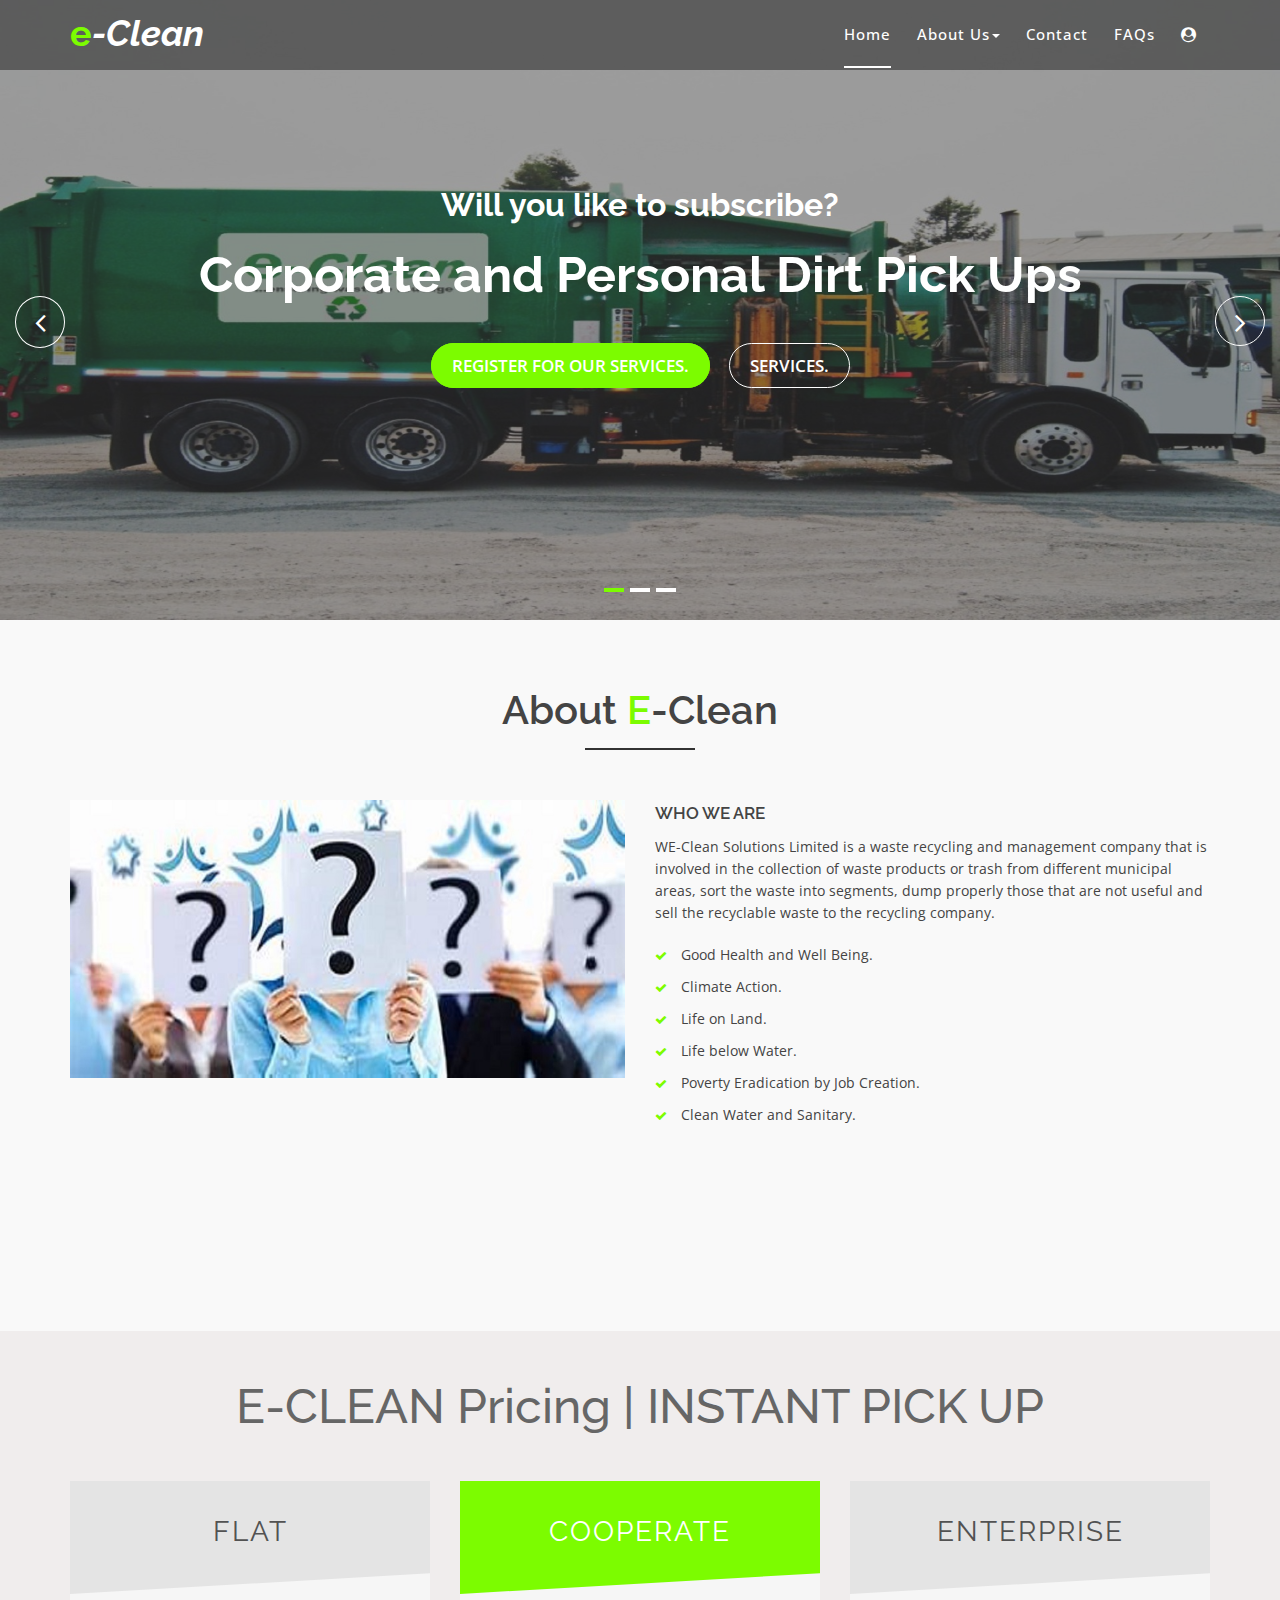
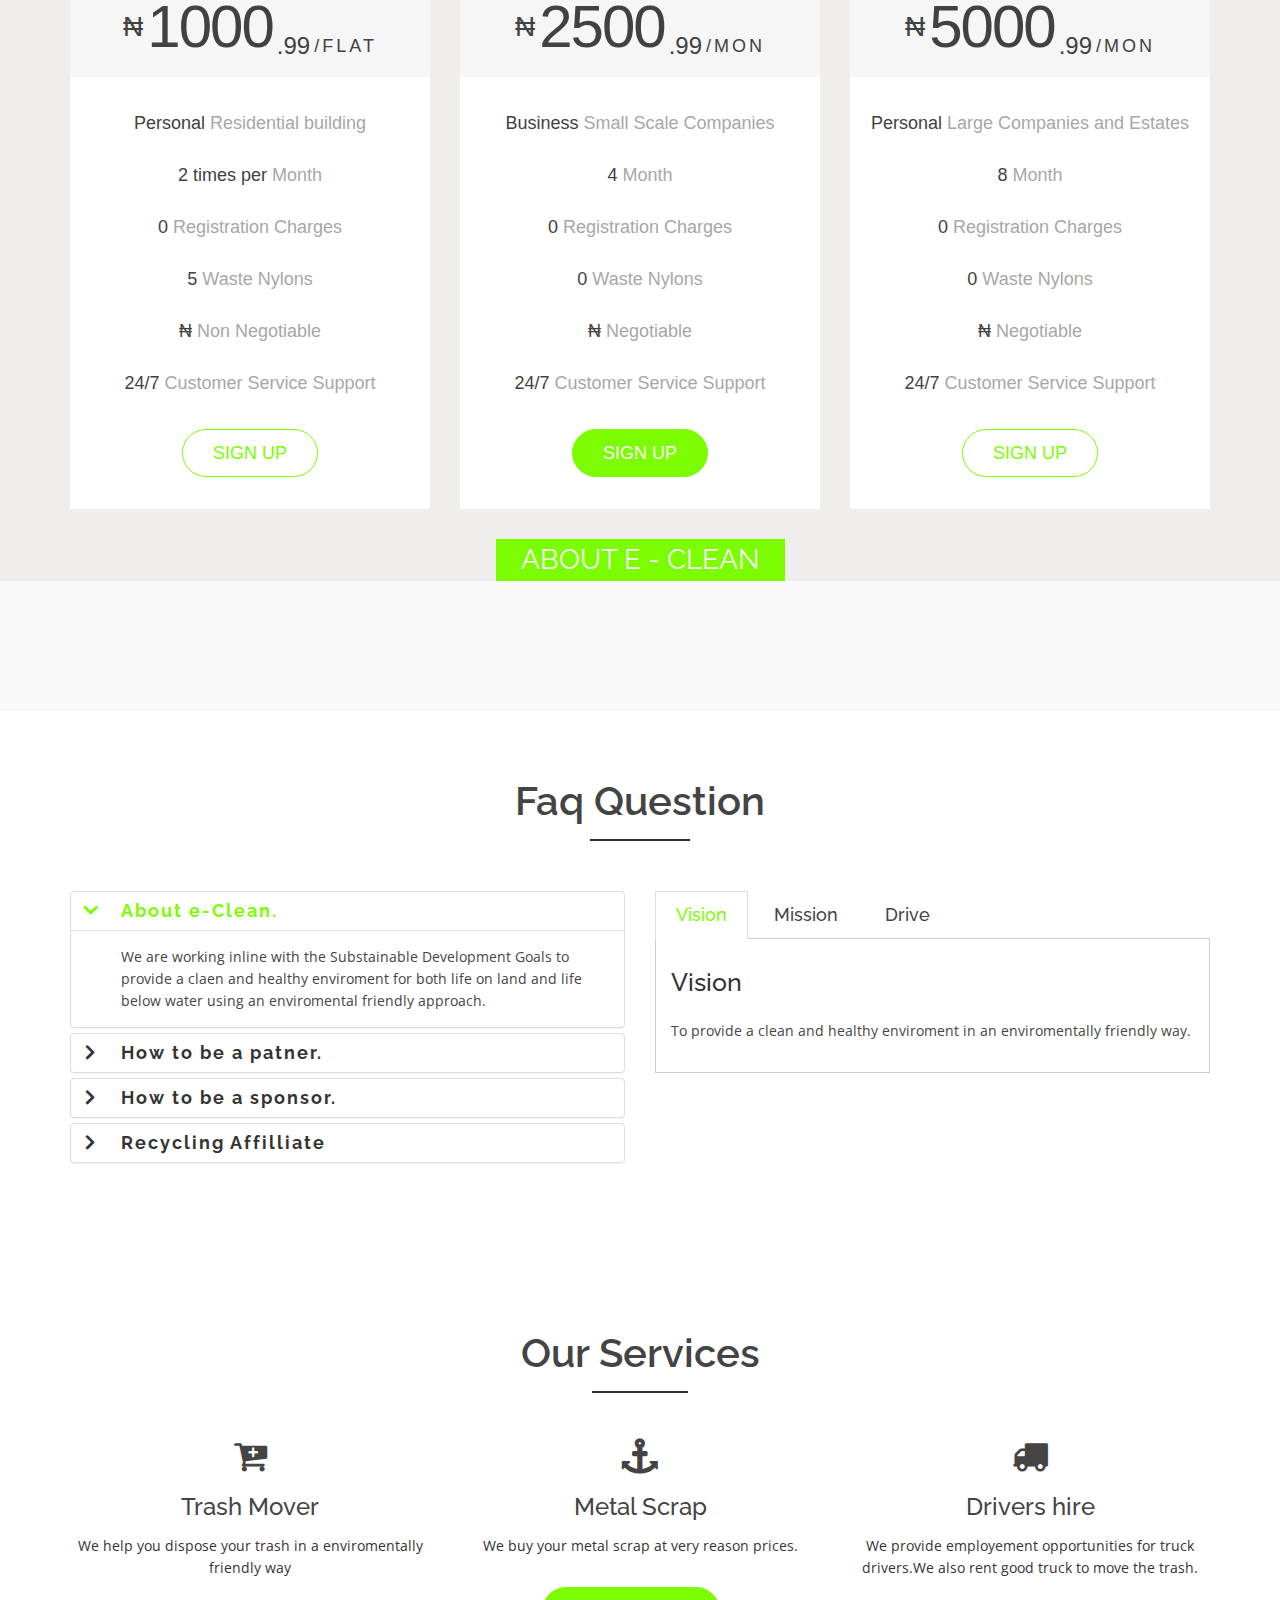
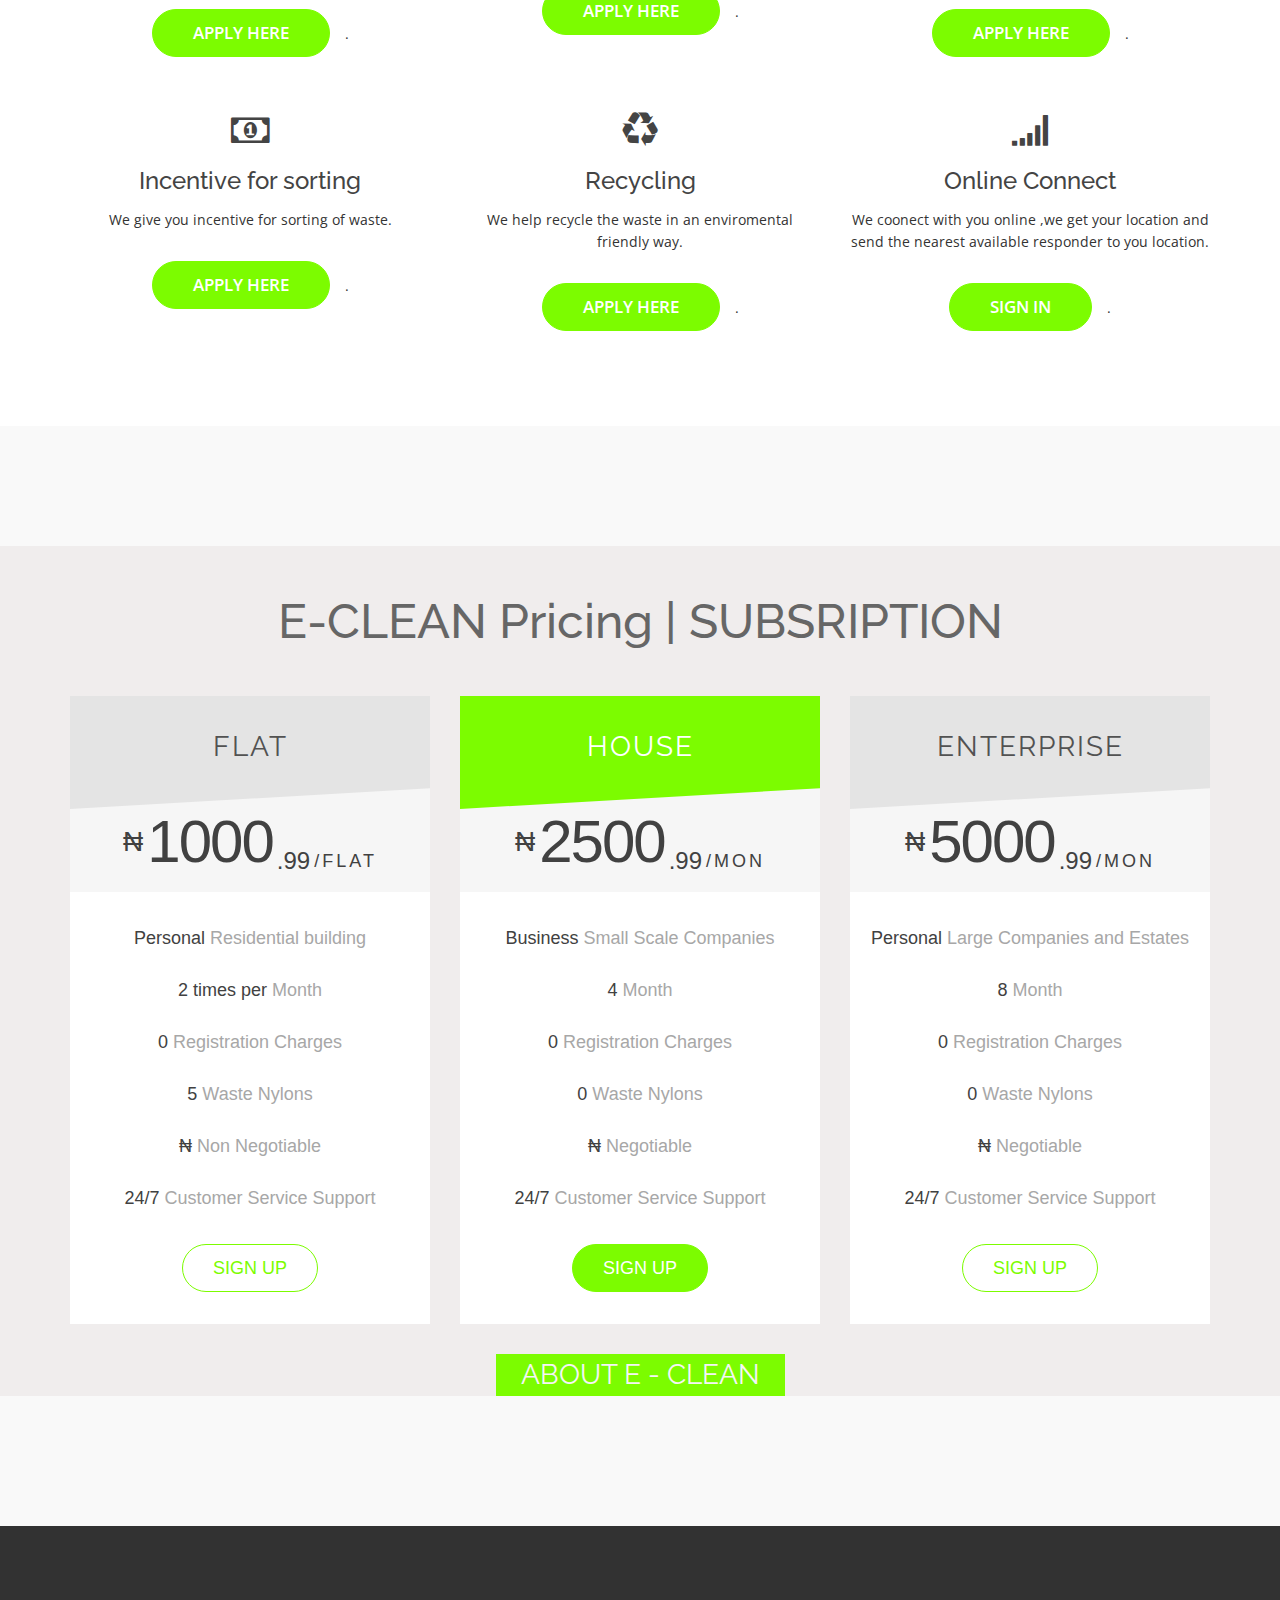
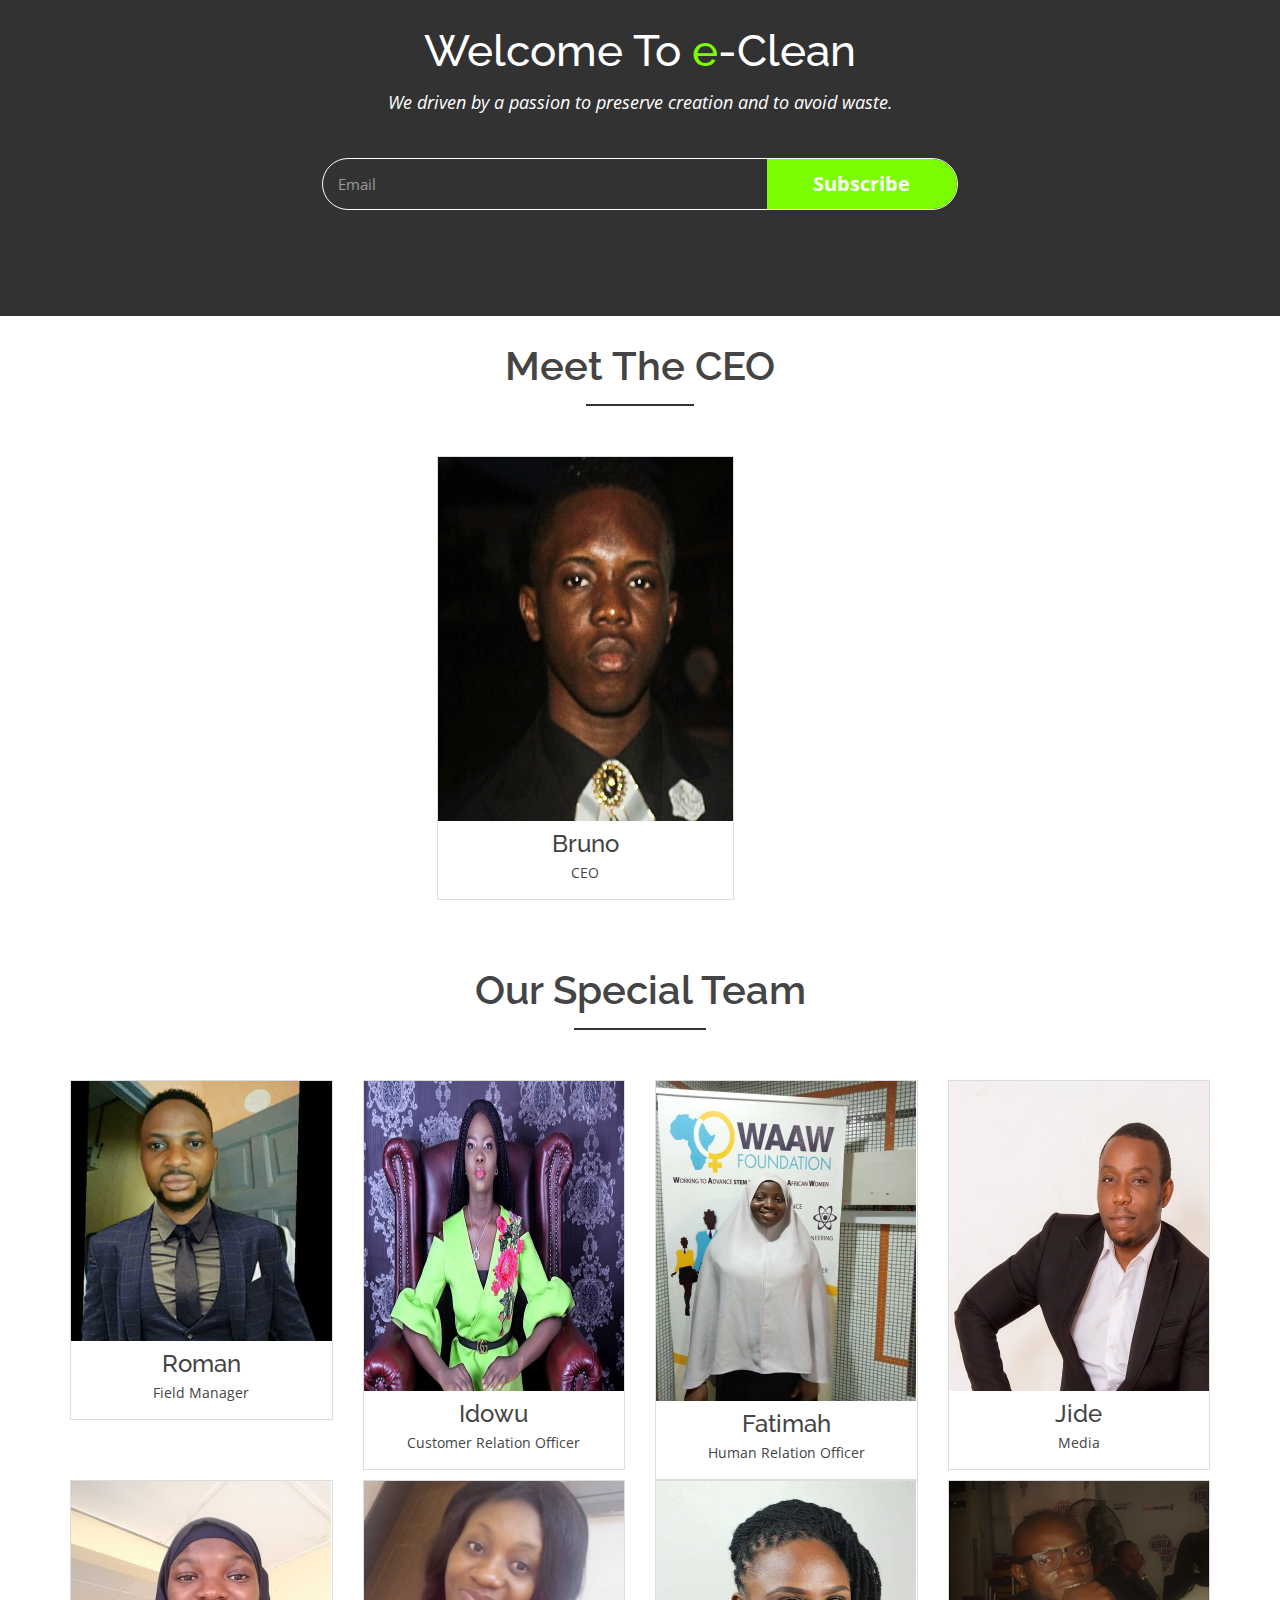
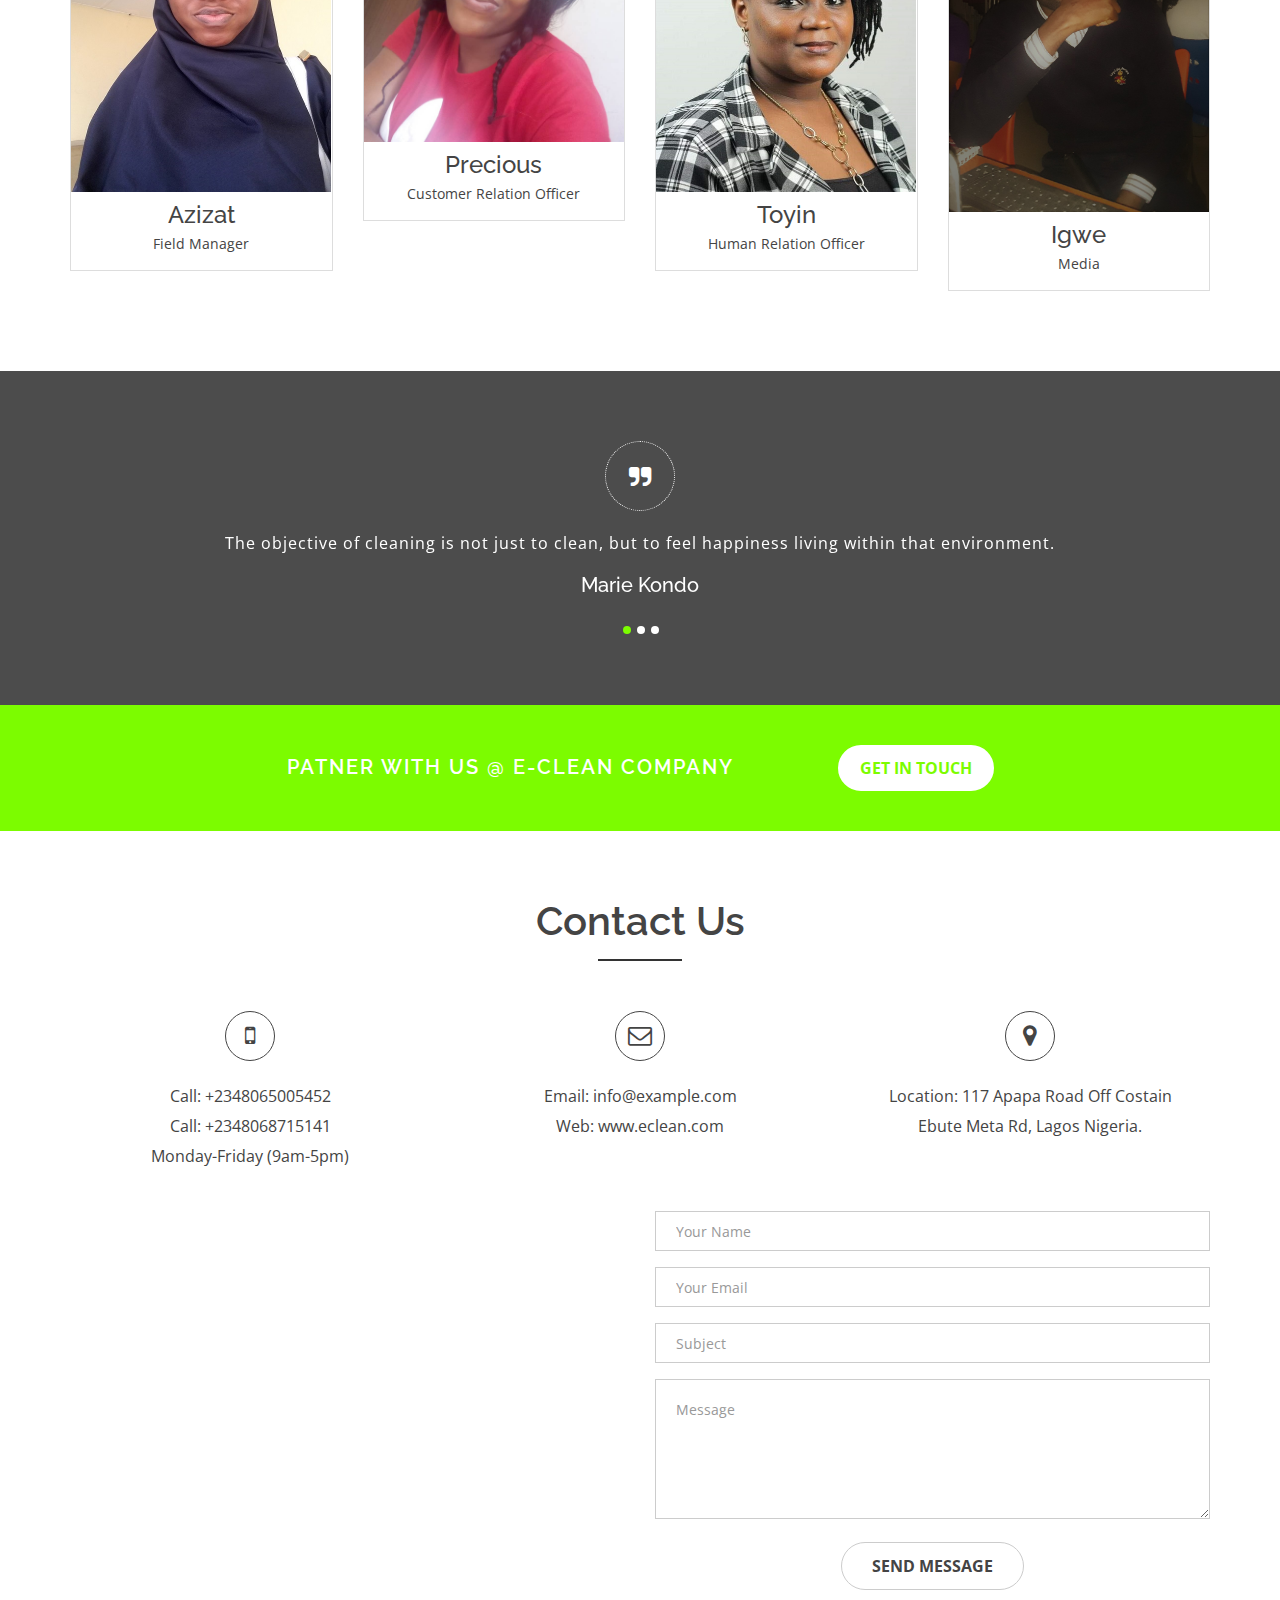
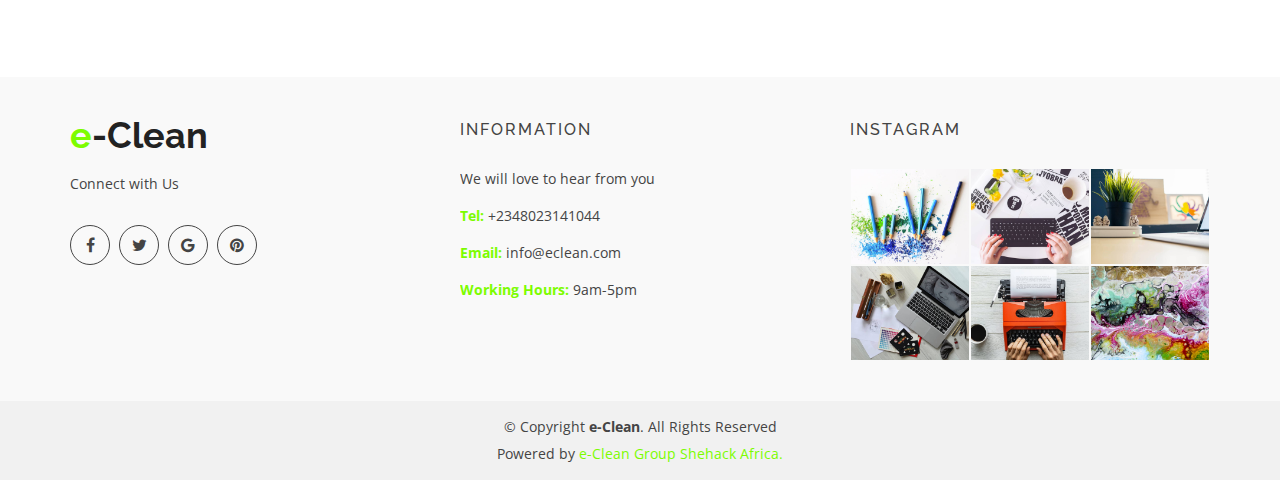
==== commit cb41194f: "pricing edit" ====
--- a/index.html
+++ b/index.html
@@ -274,426 +274,6 @@
                     
                     <div class="price-heading clearfix" style="margin-top:50px;">
                         <h1>E-CLEAN Pricing | INSTANT PICK UP</h1>
-                    </div>
-                    
-                </div>
-            </div>
-        </div>
-        <div class="container">
-            <div class="row">
-                <div class="col-md-4">
-                    <div class="generic_content clearfix">
-                        <div class="generic_head_price clearfix">
-                            <div class="generic_head_content clearfix">                      
-                                <div class="head_bg"></div>
-                                <div class="head">
-                                    <span>Flat</span>
-                                </div>
-                            </div>
-     
-                            <div class="generic_price_tag clearfix">	
-                                <span class="price">
-                                    <span class="sign">&#8358;</span>
-                                    <span class="currency">--</span>
-                                    <span class="cent">.99</span>
-                                    <span class="month">/FLAT</span>
-                                </span>
-                            </div>
-                        </div>                            
-                        <div class="generic_feature_list">
-                        	<ul>
-                            	<li><span>Personal</span> Residential building</li>
-                                <li><span>2 times per </span> Month</li>
-                                <li><span>0</span> Registration Charges</li>
-                                <li><span>5</span> Waste Nylons</li>
-                                <li><span>&#8358;</span> Non Negotiable</li>
-                                <li><span>24/7</span> Customer Service Support</li>
-                            </ul>
-                        </div>
-                        <div class="generic_price_btn clearfix">
-                        	<a  data-toggle="modal" data-target="#myClient">Sign up</a>
-                        </div>
- 
-                    </div>
-                        
-                </div>
-                
-                <div class="col-md-4">
-                    <div class="generic_content active clearfix">
-                        <div class="generic_head_price clearfix">
-                        
-                            <div class="generic_head_content clearfix">
-                            
-                                <div class="head_bg"></div>
-                                <div class="head">
-                                    <span>Cooperate</span>
-                                </div> 
-                            </div>
-		
-                            <div class="generic_price_tag clearfix">	
-                                <span class="price">
-                                    <span class="sign">&#8358;</span>
-                                    <span class="currency">--</span>
-                                    <span class="cent">.99</span>
-                                    <span class="month">/MON</span>
-                                </span>
-                            </div>
-                            
-                        </div>                            
-                        <div class="generic_feature_list">
-                        <ul>
-                            	<li><span>Business</span> Small Scale Companies</li>
-                                <li><span>4</span> Month</li>
-                                <li><span>0</span> Registration Charges</li>
-                                <li><span>0</span> Waste Nylons</li>
-                                <li><span>&#8358;</span> Negotiable</li>
-                                <li><span>24/7</span> Customer Service Support</li>
-                            </ul>
-                        </div>
-		
-                        <div class="generic_price_btn clearfix">
-                        	<a class=""  data-toggle="modal" data-target="#myClient">Sign up</a>
-                        </div>   
-                    </div>
-                        
-                </div>
-                <div class="col-md-4">
-                    <div class="generic_content clearfix">
-                     <div class="generic_head_price clearfix">
-                        <div class="generic_head_content clearfix">
-                   
-                                <div class="head_bg"></div>
-                                <div class="head">
-                                    <span>Enterprise</span>
-		</div>
-                            </div>
-                            <div class="generic_price_tag clearfix">	
-                                <span class="price">
-                                    <span class="sign">&#8358;</span>
-                                    <span class="currency">--</span>
-                                    <span class="cent">.99</span>
-                                    <span class="month">/MON</span>
-                                </span>
-                            </div>
-                        </div>                            
-                        <div class="generic_feature_list">
-                        <ul>
-                            	<li><span>Personal</span> Large Companies and Estates</li>
-                                <li><span>8</span> Month</li>
-                                <li><span>0</span> Registration Charges</li>
-                                <li><span>0</span> Waste Nylons</li>
-                                <li><span>&#8358;</span> Negotiable</li>
-                                <li><span>24/7</span> Customer Service Support</li>
-                            </ul>
-                        </div>
-                        <div class="generic_price_btn clearfix">
-                        	<a class=""  data-toggle="modal" data-target="#myClient">Sign up</a>
-                        </div>   
-                        
-                    </div>
-                        
-                </div>
-            </div>	
-        </div>
-    </section >             
-	<footer>
-    	<a class="bottom_btn"  href="#about">About E - CLEAN</a>
-    </footer>
-</div>
-  </div>
-
-  <!-- End Pricing area -->
-
- 
-
-
-  <!-- Faq area start -->
-  <div id="faq" class="faq-area area-padding">
-    <div class="container">
-      <div class="row">
-        <div class="col-md-12 col-sm-12 col-xs-12">
-          <div class="section-headline text-center">
-            <h2>Faq Question</h2>
-          </div>
-        </div>
-      </div>
-      <div class="row">
-        <div class="col-md-6 col-sm-6 col-xs-12">
-          <div class="faq-details">
-            <div class="panel-group" id="accordion">
-              <!-- Panel Default -->
-              <div class="panel panel-default">
-                <div class="panel-heading">
-                  <h4 class="check-title">
-											<a data-toggle="collapse" class="active" data-parent="#accordion" href="#about">
-                                                <span class="acc-icons"></span>About e-Clean.
-											</a>
-										</h4>
-                </div>
-                <div id="check1" class="panel-collapse collapse in">
-                  <div class="panel-body">
-                    <p>
-                      We are working inline with the Substainable Development Goals to 
-                      provide a claen and healthy enviroment for both life on land 
-                      and life below water using an enviromental friendly approach.
-                    </p>
-                  </div>
-                </div>
-              </div>
-              <!-- End Panel Default -->
-              <!-- Panel Default -->
-              <div class="panel panel-default">
-                <div class="panel-heading">
-                  <h4 class="check-title">
-											<a data-toggle="collapse" data-parent="#accordion" href="#check2">
-                          <span class="acc-icons"></span> How to be a patner.
-											</a>
-										</h4>
-                </div>
-                <div id="check2" class="panel-collapse collapse">
-                  <div class="panel-body">
-                    <p>
-                      To be a patner just register  <a  data-toggle="modal" data-target="#myPatners"> here</a>
-                       and we will get in touch with you.
-                    </p>
-                  </div>
-                </div>
-              </div>
-              <!-- End Panel Default -->
-              <!-- Panel Default -->
-              <div class="panel panel-default">
-                <div class="panel-heading">
-                  <h4 class="check-title">
-											<a data-toggle="collapse" data-parent="#accordion" href="#check3">
-                                                <span class="acc-icons"></span>How to be a sponsor.
-											</a>
-										</h4>
-                </div>
-                <div id="check3" class="panel-collapse collapse ">
-                  <div class="panel-body">
-                    <p>
-                      To be a Sponser just register <a  data-toggle="modal" data-target="#myPatners"> here</a>and we will get in touch with you.
-                    </p>
-                  </div>
-                </div>
-              </div>
-              <!-- End Panel Default -->
-              <!-- Panel Default -->
-              <div class="panel panel-default">
-                <div class="panel-heading">
-                  <h4 class="check-title">
-											<a data-toggle="collapse" data-parent="#accordion" href="#check4">
-                       <span class="acc-icons"></span>Recycling Affilliate
-											</a>
-										</h4>
-                </div>
-                <div id="check4" class="panel-collapse collapse">
-                  <div class="panel-body">
-                    <p>
-                     If you are into Recyling ,we will love to patner with you. Register <a  data-toggle="modal" data-target="#myPatners"> here</a> and we will get in touch with you.
-                    </p>
-                  </div>
-                </div>
-              </div>
-              <!-- End Panel Default -->
-            </div>
-          </div>
-        </div>
-        <div class="col-md-6 col-sm-6 col-xs-12">
-          <div class="tab-menu">
-            <!-- Nav tabs -->
-            <ul class="nav nav-tabs" role="tablist">
-              <li class="active">
-                <a href="#p-view-1" role="tab" data-toggle="tab">Vision</a>
-              </li>
-              <li>
-                <a href="#p-view-2" role="tab" data-toggle="tab">Mission</a>
-              </li>
-              <li>
-                <a href="#p-view-3" role="tab" data-toggle="tab">Drive</a>
-              </li>
-            </ul>
-          </div>
-          <div class="tab-content">
-            <div class="tab-pane active" id="p-view-1">
-              <div class="tab-inner">
-                <div class="event-content head-team">
-                  <h4>Vision</h4>
-                  <p>
-                    To provide a clean and healthy enviroment in an enviromentally friendly way.
-                  </p>
-                  
-                </div>
-              </div>
-            </div>
-            <div class="tab-pane" id="p-view-2">
-              <div class="tab-inner">
-                <div class="event-content head-team">
-                  <h4>Mission</h4>
-                  <p>
-                    We hire good truck,employ good driver,connet with you through tech and patner with recyclers.
-                  </p>
-                  
-                </div>
-              </div>
-            </div>
-            <div class="tab-pane" id="p-view-3">
-              <div class="tab-inner">
-                <div class="event-content head-team">
-                  <h4>Our Drive</h4>
-                  <p>
-                   We driven by a passion to preserve creation and to avoid waste.
-                  </p>
-                  
-                </div>
-              </div>
-            </div>
-          </div>
-        </div>
-      </div>
-      <!-- end Row -->
-    </div>
-  </div>
-  <!-- End Faq Area -->
-
-  <!-- Start Service area -->
-  <div id="services" class="services-area area-padding">
-    <div class="container">
-      <div class="row">
-        <div class="col-md-12 col-sm-12 col-xs-12">
-          <div class="section-headline services-head text-center">
-            <h2>Our Services</h2>
-          </div>
-        </div>
-      </div>
-      <div class="row text-center">
-        <div class="services-contents">
-          <!-- Start Left services -->
-          <div class="col-md-4 col-sm-4 col-xs-12">
-            <div class="about-move">
-              <div class="services-details">
-                <div class="single-services">
-                  <a class="services-icon" href="#">
-											<i class="fa fa-cart-plus"></i>
-										</a>
-                  <h4>Trash Mover</h4>
-                  <p>
-                    We help you dispose your trash in a enviromentally friendly way <br>
-                    <a class="ready-btn right-btn" data-toggle="modal" data-target="#myApply">Apply here</a>.
-                  </p>
-                </div>
-              </div>
-              <!-- end about-details -->
-            </div>
-          </div>
-          <div class="col-md-4 col-sm-4 col-xs-12">
-            <div class="about-move">
-              <div class="services-details">
-                <div class="single-services">
-                  <a class="services-icon" href="#">
-											<i class="fa fa-anchor"></i>
-										</a>
-                  <h4>Metal Scrap</h4>
-                  <p>
-                   We buy your metal scrap at very reason prices. <br>
-                   <a class="ready-btn right-btn" data-toggle="modal" data-target="#myApply">Apply here</a>.
-                  </p>
-                </div>
-              </div>
-              <!-- end about-details -->
-            </div>
-          </div>
-          <div class="col-md-4 col-sm-4 col-xs-12">
-            <!-- end col-md-4 -->
-            <div class=" about-move">
-              <div class="services-details">
-                <div class="single-services">
-                  <a class="services-icon" href="#">
-											<i class="fa fa-truck"></i>
-										</a>
-                  <h4>Drivers hire</h4>
-                  <p>
-                    We provide employement opportunities for truck drivers.We also rent good truck to move the trash.<br>
-                    <a class="ready-btn right-btn" data-toggle="modal" data-target="#myApply">Apply here</a>.
-                  </p>
-                </div>
-              </div>
-              <!-- end about-details -->
-            </div>
-          </div>
-          <div class="col-md-4 col-sm-4 col-xs-12">
-            <!-- end col-md-4 -->
-            <div class=" about-move">
-              <div class="services-details">
-                <div class="single-services">
-                  <a class="services-icon" href="#">
-											<i class="fa fa-money"></i>
-										</a>
-                  <h4>Incentive for sorting </h4>
-                  <p>
-                    We give you incentive for sorting of waste.<br>
-                    <a class="ready-btn right-btn" data-toggle="modal" data-target="#myApply">Apply here</a>. 
-                  </p>
-                </div>
-              </div>
-              <!-- end about-details -->
-            </div>
-          </div>
-          <!-- End Left services -->
-          <div class="col-md-4 col-sm-4 col-xs-12">
-            <!-- end col-md-4 -->
-            <div class=" about-move">
-              <div class="services-details">
-                <div class="single-services">
-                  <a class="services-icon" href="#">
-											<i class="fa fa-recycle"></i>
-										</a>
-                  <h4>Recycling</h4>
-                  <p>
-                    We help recycle the waste in an enviromental friendly way.<br>
-                    <a class="ready-btn right-btn" data-toggle="modal" data-target="#myPatners">Apply here</a>.
-                  </p>
-                </div>
-              </div>
-              <!-- end about-details -->
-            </div>
-          </div>
-          <!-- End Left services -->
-          <div class="col-md-4 col-sm-4 col-xs-12">
-            <!-- end col-md-4 -->
-            <div class=" about-move">
-              <div class="services-details">
-                <div class="single-services">
-                  <a class="services-icon" href="#">
-											<i class="fa fa-signal"></i>
-										</a>
-                  <h4>Online Connect</h4>
-                  <p>
-                   We coonect with you online ,we get your location and send the nearest available responder to you location.<br>
-                   <a class="ready-btn right-btn" data-toggle="modal" data-target="#mySignin">Sign In</a>. 
-                  </p>
-                </div>
-              </div>
-              <!-- end about-details -->
-            </div>
-          </div>
-        </div>
-      </div>
-    </div>
-  </div>
-  <!-- End Service area -->
-
- 
-<!-- Start Pricing area -->
-<div id="pricing" class="about-area area-padding">
-<div id="generic_price_table">   
-<section>
-        <div class="container">
-            <div class="row">
-                <div class="col-md-12">
-                    
-                    <div class="price-heading clearfix" style="margin-top:50px;">
-                        <h1>E-CLEAN Pricing | SUBSRIPTION</h1>
                     </div>
                     
                 </div>
@@ -753,7 +333,7 @@
                             <div class="generic_price_tag clearfix">	
                                 <span class="price">
                                     <span class="sign">&#8358;</span>
-                                    <span class="currency">15000</span>
+                                    <span class="currency">2500</span>
                                     <span class="cent">.99</span>
                                     <span class="month">/MON</span>
                                 </span>
@@ -790,7 +370,427 @@
                             <div class="generic_price_tag clearfix">	
                                 <span class="price">
                                     <span class="sign">&#8358;</span>
-                                    <span class="currency">150,000</span>
+                                    <span class="currency">5000</span>
+                                    <span class="cent">.99</span>
+                                    <span class="month">/MON</span>
+                                </span>
+                            </div>
+                        </div>                            
+                        <div class="generic_feature_list">
+                        <ul>
+                            	<li><span>Personal</span> Large Companies and Estates</li>
+                                <li><span>8</span> Month</li>
+                                <li><span>0</span> Registration Charges</li>
+                                <li><span>0</span> Waste Nylons</li>
+                                <li><span>&#8358;</span> Negotiable</li>
+                                <li><span>24/7</span> Customer Service Support</li>
+                            </ul>
+                        </div>
+                        <div class="generic_price_btn clearfix">
+                        	<a class=""  data-toggle="modal" data-target="#myClient">Sign up</a>
+                        </div>   
+                        
+                    </div>
+                        
+                </div>
+            </div>	
+        </div>
+    </section >             
+	<footer>
+    	<a class="bottom_btn"  href="#about">About E - CLEAN</a>
+    </footer>
+</div>
+  </div>
+
+  <!-- End Pricing area -->
+
+ 
+
+
+  <!-- Faq area start -->
+  <div id="faq" class="faq-area area-padding">
+    <div class="container">
+      <div class="row">
+        <div class="col-md-12 col-sm-12 col-xs-12">
+          <div class="section-headline text-center">
+            <h2>Faq Question</h2>
+          </div>
+        </div>
+      </div>
+      <div class="row">
+        <div class="col-md-6 col-sm-6 col-xs-12">
+          <div class="faq-details">
+            <div class="panel-group" id="accordion">
+              <!-- Panel Default -->
+              <div class="panel panel-default">
+                <div class="panel-heading">
+                  <h4 class="check-title">
+											<a data-toggle="collapse" class="active" data-parent="#accordion" href="#about">
+                                                <span class="acc-icons"></span>About e-Clean.
+											</a>
+										</h4>
+                </div>
+                <div id="check1" class="panel-collapse collapse in">
+                  <div class="panel-body">
+                    <p>
+                      We are working inline with the Substainable Development Goals to 
+                      provide a claen and healthy enviroment for both life on land 
+                      and life below water using an enviromental friendly approach.
+                    </p>
+                  </div>
+                </div>
+              </div>
+              <!-- End Panel Default -->
+              <!-- Panel Default -->
+              <div class="panel panel-default">
+                <div class="panel-heading">
+                  <h4 class="check-title">
+											<a data-toggle="collapse" data-parent="#accordion" href="#check2">
+                          <span class="acc-icons"></span> How to be a patner.
+											</a>
+										</h4>
+                </div>
+                <div id="check2" class="panel-collapse collapse">
+                  <div class="panel-body">
+                    <p>
+                      To be a patner just register  <a  data-toggle="modal" data-target="#myPatners"> here</a>
+                       and we will get in touch with you.
+                    </p>
+                  </div>
+                </div>
+              </div>
+              <!-- End Panel Default -->
+              <!-- Panel Default -->
+              <div class="panel panel-default">
+                <div class="panel-heading">
+                  <h4 class="check-title">
+											<a data-toggle="collapse" data-parent="#accordion" href="#check3">
+                                                <span class="acc-icons"></span>How to be a sponsor.
+											</a>
+										</h4>
+                </div>
+                <div id="check3" class="panel-collapse collapse ">
+                  <div class="panel-body">
+                    <p>
+                      To be a Sponser just register <a  data-toggle="modal" data-target="#myPatners"> here</a>and we will get in touch with you.
+                    </p>
+                  </div>
+                </div>
+              </div>
+              <!-- End Panel Default -->
+              <!-- Panel Default -->
+              <div class="panel panel-default">
+                <div class="panel-heading">
+                  <h4 class="check-title">
+											<a data-toggle="collapse" data-parent="#accordion" href="#check4">
+                       <span class="acc-icons"></span>Recycling Affilliate
+											</a>
+										</h4>
+                </div>
+                <div id="check4" class="panel-collapse collapse">
+                  <div class="panel-body">
+                    <p>
+                     If you are into Recyling ,we will love to patner with you. Register <a  data-toggle="modal" data-target="#myPatners"> here</a> and we will get in touch with you.
+                    </p>
+                  </div>
+                </div>
+              </div>
+              <!-- End Panel Default -->
+            </div>
+          </div>
+        </div>
+        <div class="col-md-6 col-sm-6 col-xs-12">
+          <div class="tab-menu">
+            <!-- Nav tabs -->
+            <ul class="nav nav-tabs" role="tablist">
+              <li class="active">
+                <a href="#p-view-1" role="tab" data-toggle="tab">Vision</a>
+              </li>
+              <li>
+                <a href="#p-view-2" role="tab" data-toggle="tab">Mission</a>
+              </li>
+              <li>
+                <a href="#p-view-3" role="tab" data-toggle="tab">Drive</a>
+              </li>
+            </ul>
+          </div>
+          <div class="tab-content">
+            <div class="tab-pane active" id="p-view-1">
+              <div class="tab-inner">
+                <div class="event-content head-team">
+                  <h4>Vision</h4>
+                  <p>
+                    To provide a clean and healthy enviroment in an enviromentally friendly way.
+                  </p>
+                  
+                </div>
+              </div>
+            </div>
+            <div class="tab-pane" id="p-view-2">
+              <div class="tab-inner">
+                <div class="event-content head-team">
+                  <h4>Mission</h4>
+                  <p>
+                    We hire good truck,employ good driver,connet with you through tech and patner with recyclers.
+                  </p>
+                  
+                </div>
+              </div>
+            </div>
+            <div class="tab-pane" id="p-view-3">
+              <div class="tab-inner">
+                <div class="event-content head-team">
+                  <h4>Our Drive</h4>
+                  <p>
+                   We driven by a passion to preserve creation and to avoid waste.
+                  </p>
+                  
+                </div>
+              </div>
+            </div>
+          </div>
+        </div>
+      </div>
+      <!-- end Row -->
+    </div>
+  </div>
+  <!-- End Faq Area -->
+
+  <!-- Start Service area -->
+  <div id="services" class="services-area area-padding">
+    <div class="container">
+      <div class="row">
+        <div class="col-md-12 col-sm-12 col-xs-12">
+          <div class="section-headline services-head text-center">
+            <h2>Our Services</h2>
+          </div>
+        </div>
+      </div>
+      <div class="row text-center">
+        <div class="services-contents">
+          <!-- Start Left services -->
+          <div class="col-md-4 col-sm-4 col-xs-12">
+            <div class="about-move">
+              <div class="services-details">
+                <div class="single-services">
+                  <a class="services-icon" href="#">
+											<i class="fa fa-cart-plus"></i>
+										</a>
+                  <h4>Trash Mover</h4>
+                  <p>
+                    We help you dispose your trash in a enviromentally friendly way <br>
+                    <a class="ready-btn right-btn" data-toggle="modal" data-target="#myApply">Apply here</a>.
+                  </p>
+                </div>
+              </div>
+              <!-- end about-details -->
+            </div>
+          </div>
+          <div class="col-md-4 col-sm-4 col-xs-12">
+            <div class="about-move">
+              <div class="services-details">
+                <div class="single-services">
+                  <a class="services-icon" href="#">
+											<i class="fa fa-anchor"></i>
+										</a>
+                  <h4>Metal Scrap</h4>
+                  <p>
+                   We buy your metal scrap at very reason prices. <br>
+                   <a class="ready-btn right-btn" data-toggle="modal" data-target="#myApply">Apply here</a>.
+                  </p>
+                </div>
+              </div>
+              <!-- end about-details -->
+            </div>
+          </div>
+          <div class="col-md-4 col-sm-4 col-xs-12">
+            <!-- end col-md-4 -->
+            <div class=" about-move">
+              <div class="services-details">
+                <div class="single-services">
+                  <a class="services-icon" href="#">
+											<i class="fa fa-truck"></i>
+										</a>
+                  <h4>Drivers hire</h4>
+                  <p>
+                    We provide employement opportunities for truck drivers.We also rent good truck to move the trash.<br>
+                    <a class="ready-btn right-btn" data-toggle="modal" data-target="#myApply">Apply here</a>.
+                  </p>
+                </div>
+              </div>
+              <!-- end about-details -->
+            </div>
+          </div>
+          <div class="col-md-4 col-sm-4 col-xs-12">
+            <!-- end col-md-4 -->
+            <div class=" about-move">
+              <div class="services-details">
+                <div class="single-services">
+                  <a class="services-icon" href="#">
+											<i class="fa fa-money"></i>
+										</a>
+                  <h4>Incentive for sorting </h4>
+                  <p>
+                    We give you incentive for sorting of waste.<br>
+                    <a class="ready-btn right-btn" data-toggle="modal" data-target="#myApply">Apply here</a>. 
+                  </p>
+                </div>
+              </div>
+              <!-- end about-details -->
+            </div>
+          </div>
+          <!-- End Left services -->
+          <div class="col-md-4 col-sm-4 col-xs-12">
+            <!-- end col-md-4 -->
+            <div class=" about-move">
+              <div class="services-details">
+                <div class="single-services">
+                  <a class="services-icon" href="#">
+											<i class="fa fa-recycle"></i>
+										</a>
+                  <h4>Recycling</h4>
+                  <p>
+                    We help recycle the waste in an enviromental friendly way.<br>
+                    <a class="ready-btn right-btn" data-toggle="modal" data-target="#myPatners">Apply here</a>.
+                  </p>
+                </div>
+              </div>
+              <!-- end about-details -->
+            </div>
+          </div>
+          <!-- End Left services -->
+          <div class="col-md-4 col-sm-4 col-xs-12">
+            <!-- end col-md-4 -->
+            <div class=" about-move">
+              <div class="services-details">
+                <div class="single-services">
+                  <a class="services-icon" href="#">
+											<i class="fa fa-signal"></i>
+										</a>
+                  <h4>Online Connect</h4>
+                  <p>
+                   We coonect with you online ,we get your location and send the nearest available responder to you location.<br>
+                   <a class="ready-btn right-btn" data-toggle="modal" data-target="#mySignin">Sign In</a>. 
+                  </p>
+                </div>
+              </div>
+              <!-- end about-details -->
+            </div>
+          </div>
+        </div>
+      </div>
+    </div>
+  </div>
+  <!-- End Service area -->
+
+ 
+<!-- Start Pricing area -->
+<div id="pricing" class="about-area area-padding">
+<div id="generic_price_table">   
+<section>
+        <div class="container">
+            <div class="row">
+                <div class="col-md-12">
+                    
+                    <div class="price-heading clearfix" style="margin-top:50px;">
+                        <h1>E-CLEAN Pricing | SUBSRIPTION</h1>
+                    </div>
+                    
+                </div>
+            </div>
+        </div>
+        <div class="container">
+            <div class="row">
+                <div class="col-md-4">
+                    <div class="generic_content clearfix">
+                        <div class="generic_head_price clearfix">
+                            <div class="generic_head_content clearfix">                      
+                                <div class="head_bg"></div>
+                                <div class="head">
+                                    <span>Flat</span>
+                                </div>
+                            </div>
+     
+                            <div class="generic_price_tag clearfix">	
+                                <span class="price">
+                                    <span class="sign">&#8358;</span>
+                                    <span class="currency">1000</span>
+                                    <span class="cent">.99</span>
+                                    <span class="month">/FLAT</span>
+                                </span>
+                            </div>
+                        </div>                            
+                        <div class="generic_feature_list">
+                        	<ul>
+                            	<li><span>Personal</span> Residential building</li>
+                                <li><span>2 times per </span> Month</li>
+                                <li><span>0</span> Registration Charges</li>
+                                <li><span>5</span> Waste Nylons</li>
+                                <li><span>&#8358;</span> Non Negotiable</li>
+                                <li><span>24/7</span> Customer Service Support</li>
+                            </ul>
+                        </div>
+                        <div class="generic_price_btn clearfix">
+                        	<a  data-toggle="modal" data-target="#myClient">Sign up</a>
+                        </div>
+ 
+                    </div>
+                        
+                </div>
+                
+                <div class="col-md-4">
+                    <div class="generic_content active clearfix">
+                        <div class="generic_head_price clearfix">
+                        
+                            <div class="generic_head_content clearfix">
+                            
+                                <div class="head_bg"></div>
+                                <div class="head">
+                                    <span>House</span>
+                                </div> 
+                            </div>
+		
+                            <div class="generic_price_tag clearfix">	
+                                <span class="price">
+                                    <span class="sign">&#8358;</span>
+                                    <span class="currency">2500</span>
+                                    <span class="cent">.99</span>
+                                    <span class="month">/MON</span>
+                                </span>
+                            </div>
+                            
+                        </div>                            
+                        <div class="generic_feature_list">
+                        <ul>
+                            	<li><span>Business</span> Small Scale Companies</li>
+                                <li><span>4</span> Month</li>
+                                <li><span>0</span> Registration Charges</li>
+                                <li><span>0</span> Waste Nylons</li>
+                                <li><span>&#8358;</span> Negotiable</li>
+                                <li><span>24/7</span> Customer Service Support</li>
+                            </ul>
+                        </div>
+		
+                        <div class="generic_price_btn clearfix">
+                        	<a class=""  data-toggle="modal" data-target="#myClient">Sign up</a>
+                        </div>   
+                    </div>
+                        
+                </div>
+                <div class="col-md-4">
+                    <div class="generic_content clearfix">
+                     <div class="generic_head_price clearfix">
+                        <div class="generic_head_content clearfix">
+                   
+                                <div class="head_bg"></div>
+                                <div class="head">
+                                    <span>Enterprise</span>
+		</div>
+                            </div>
+                            <div class="generic_price_tag clearfix">	
+                                <span class="price">
+                                    <span class="sign">&#8358;</span>
+                                    <span class="currency">5000</span>
                                     <span class="cent">.99</span>
                                     <span class="month">/MON</span>
                                 </span>
